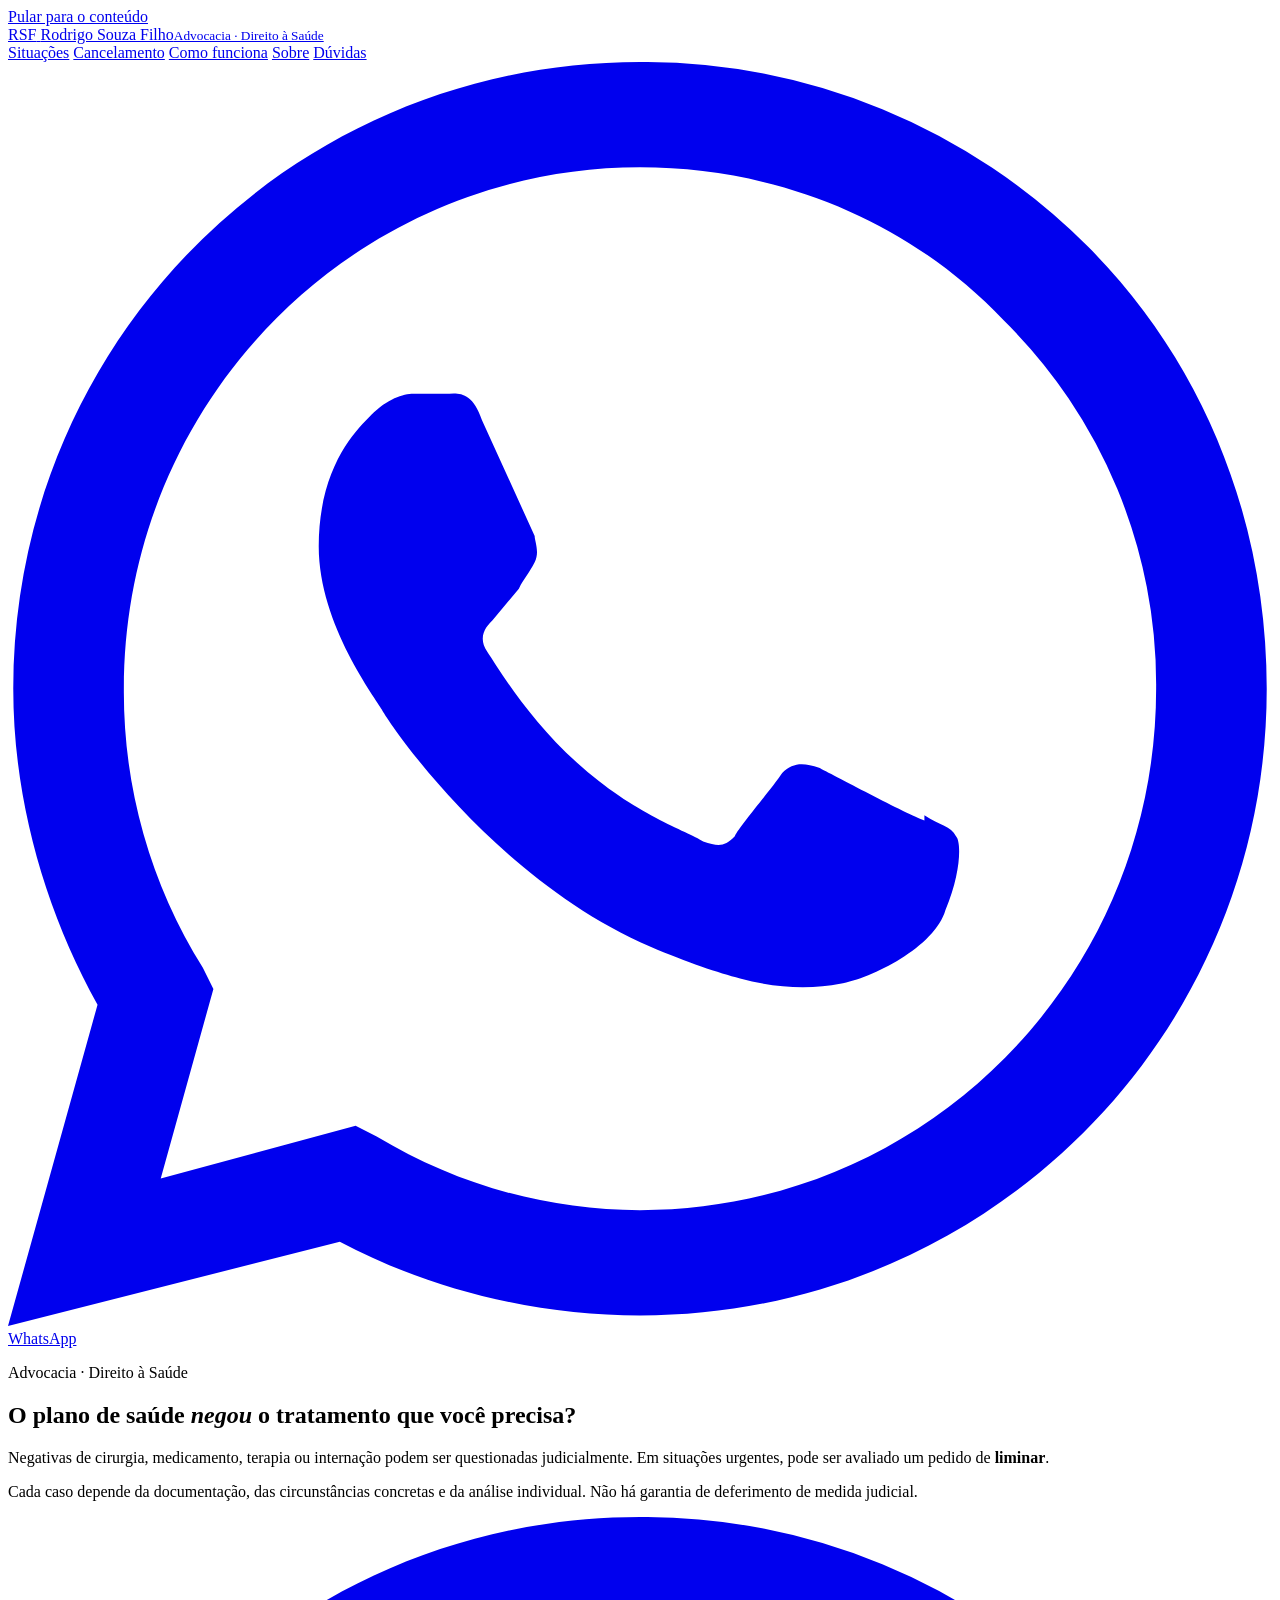
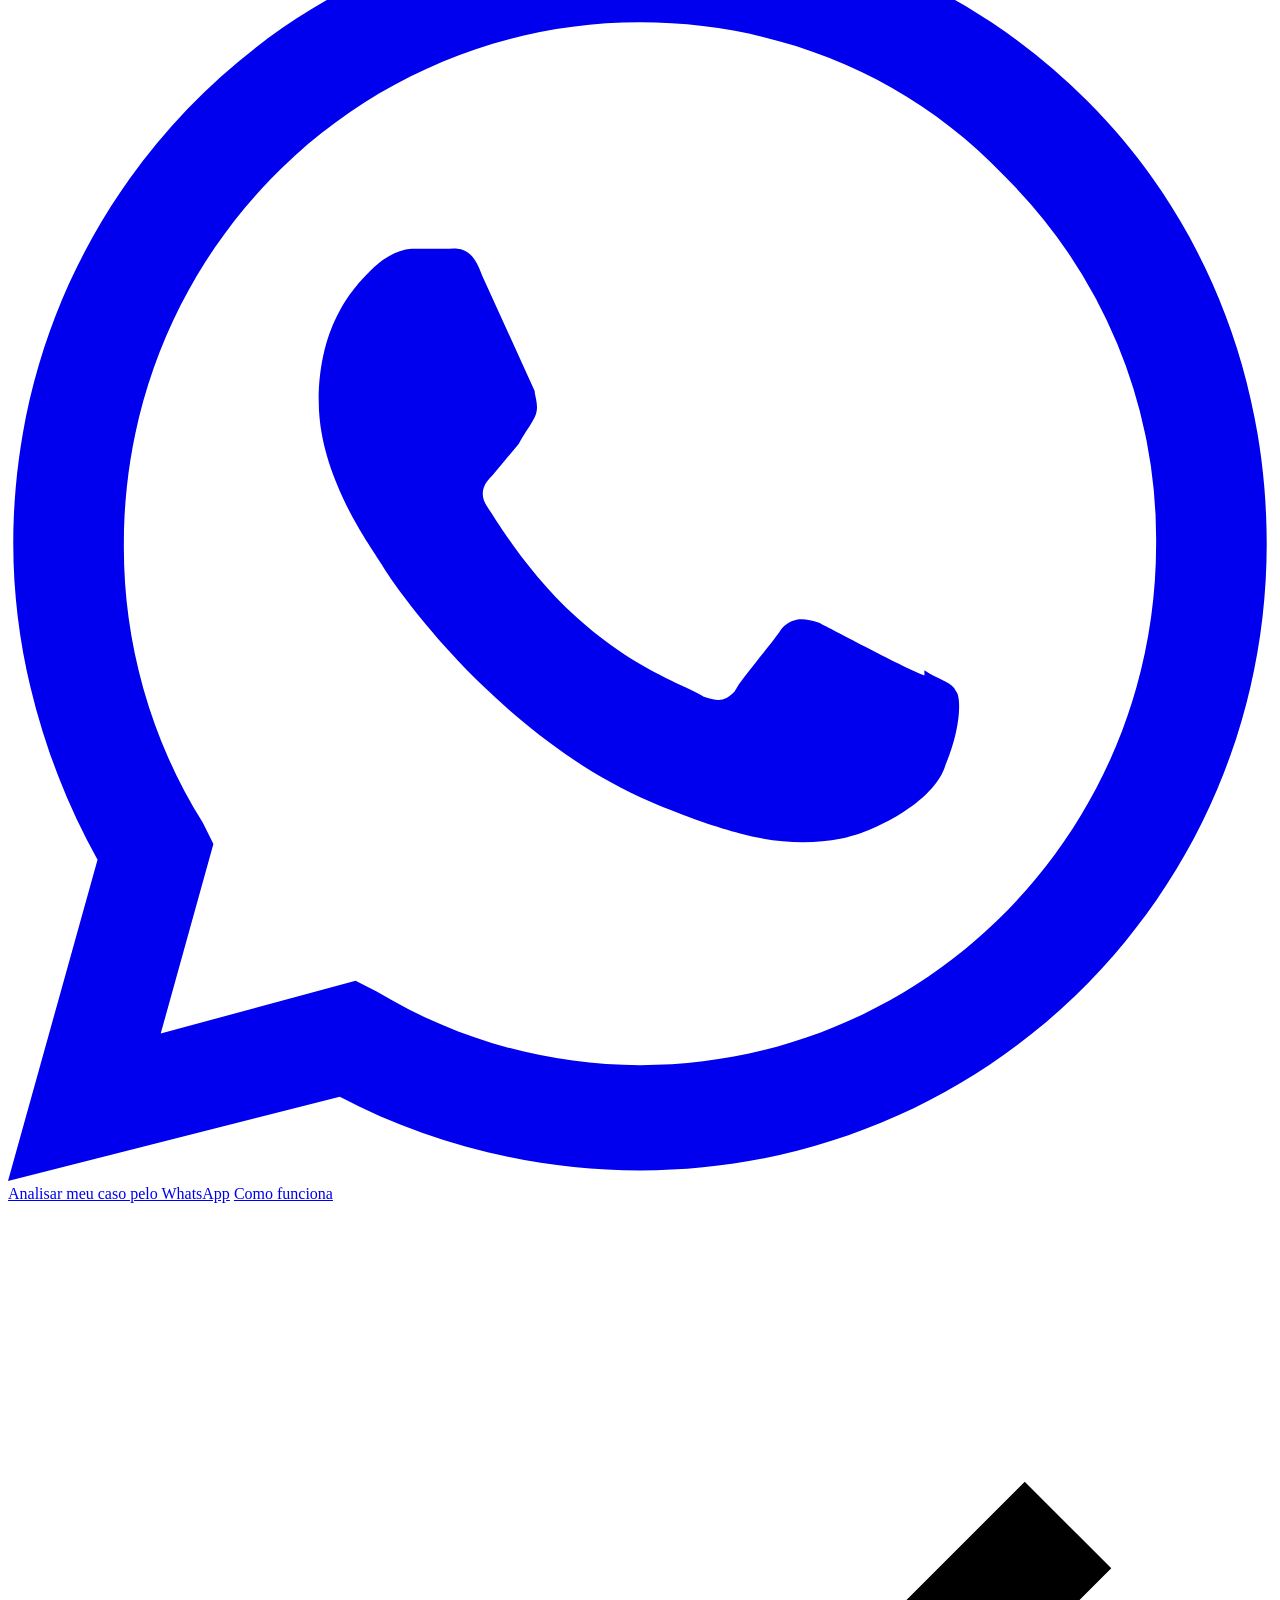
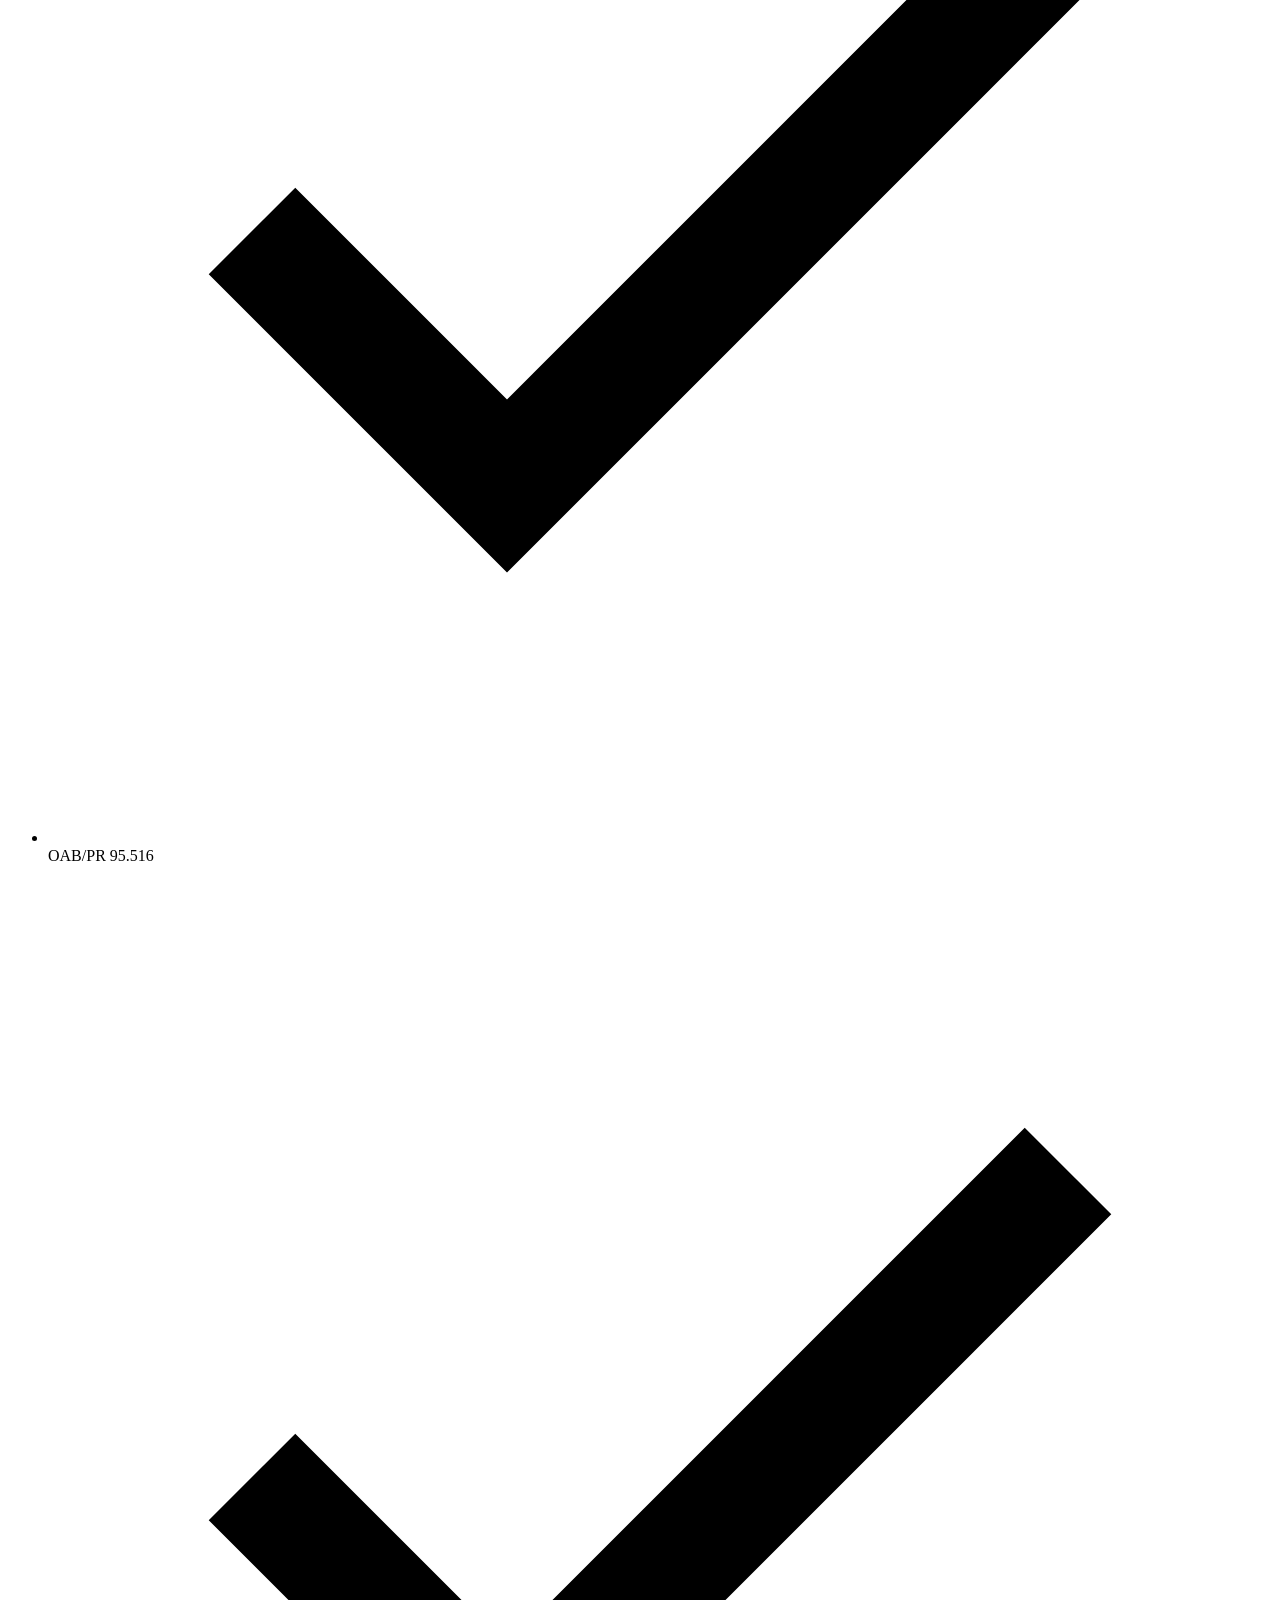
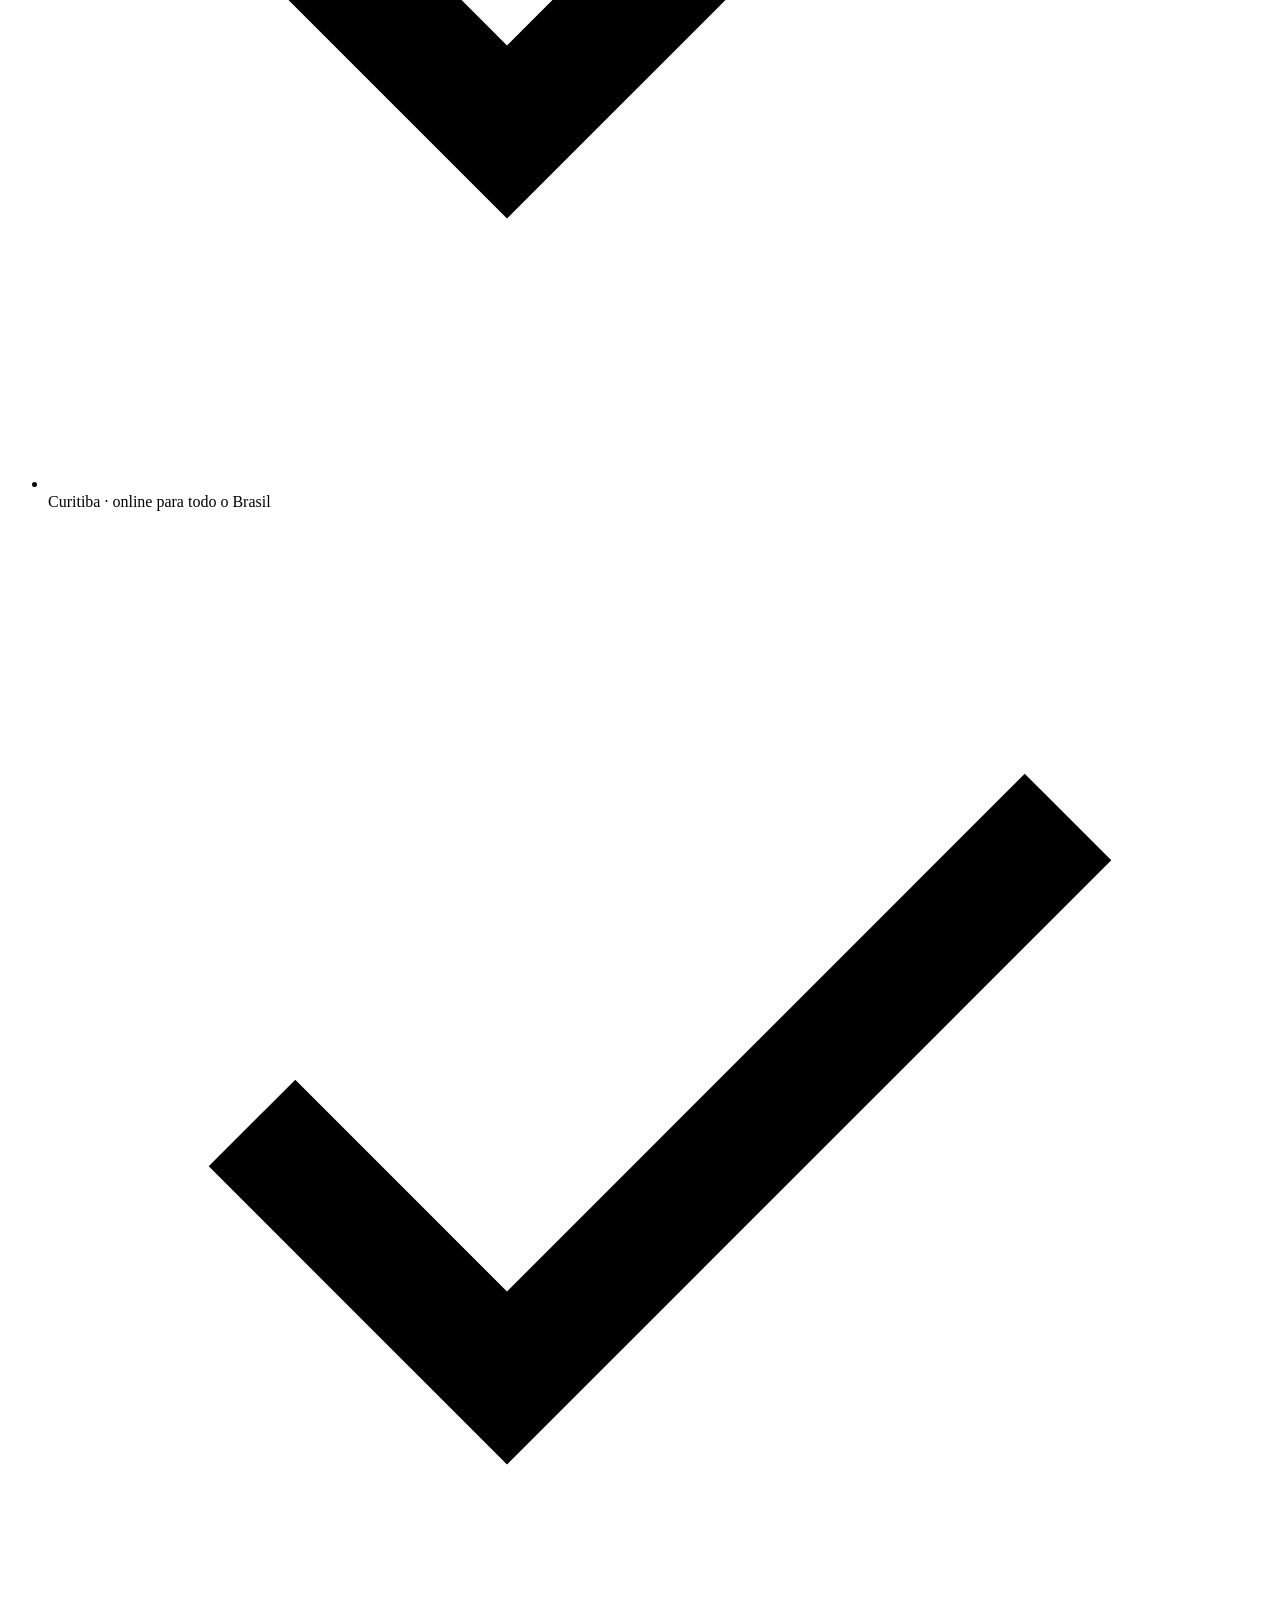
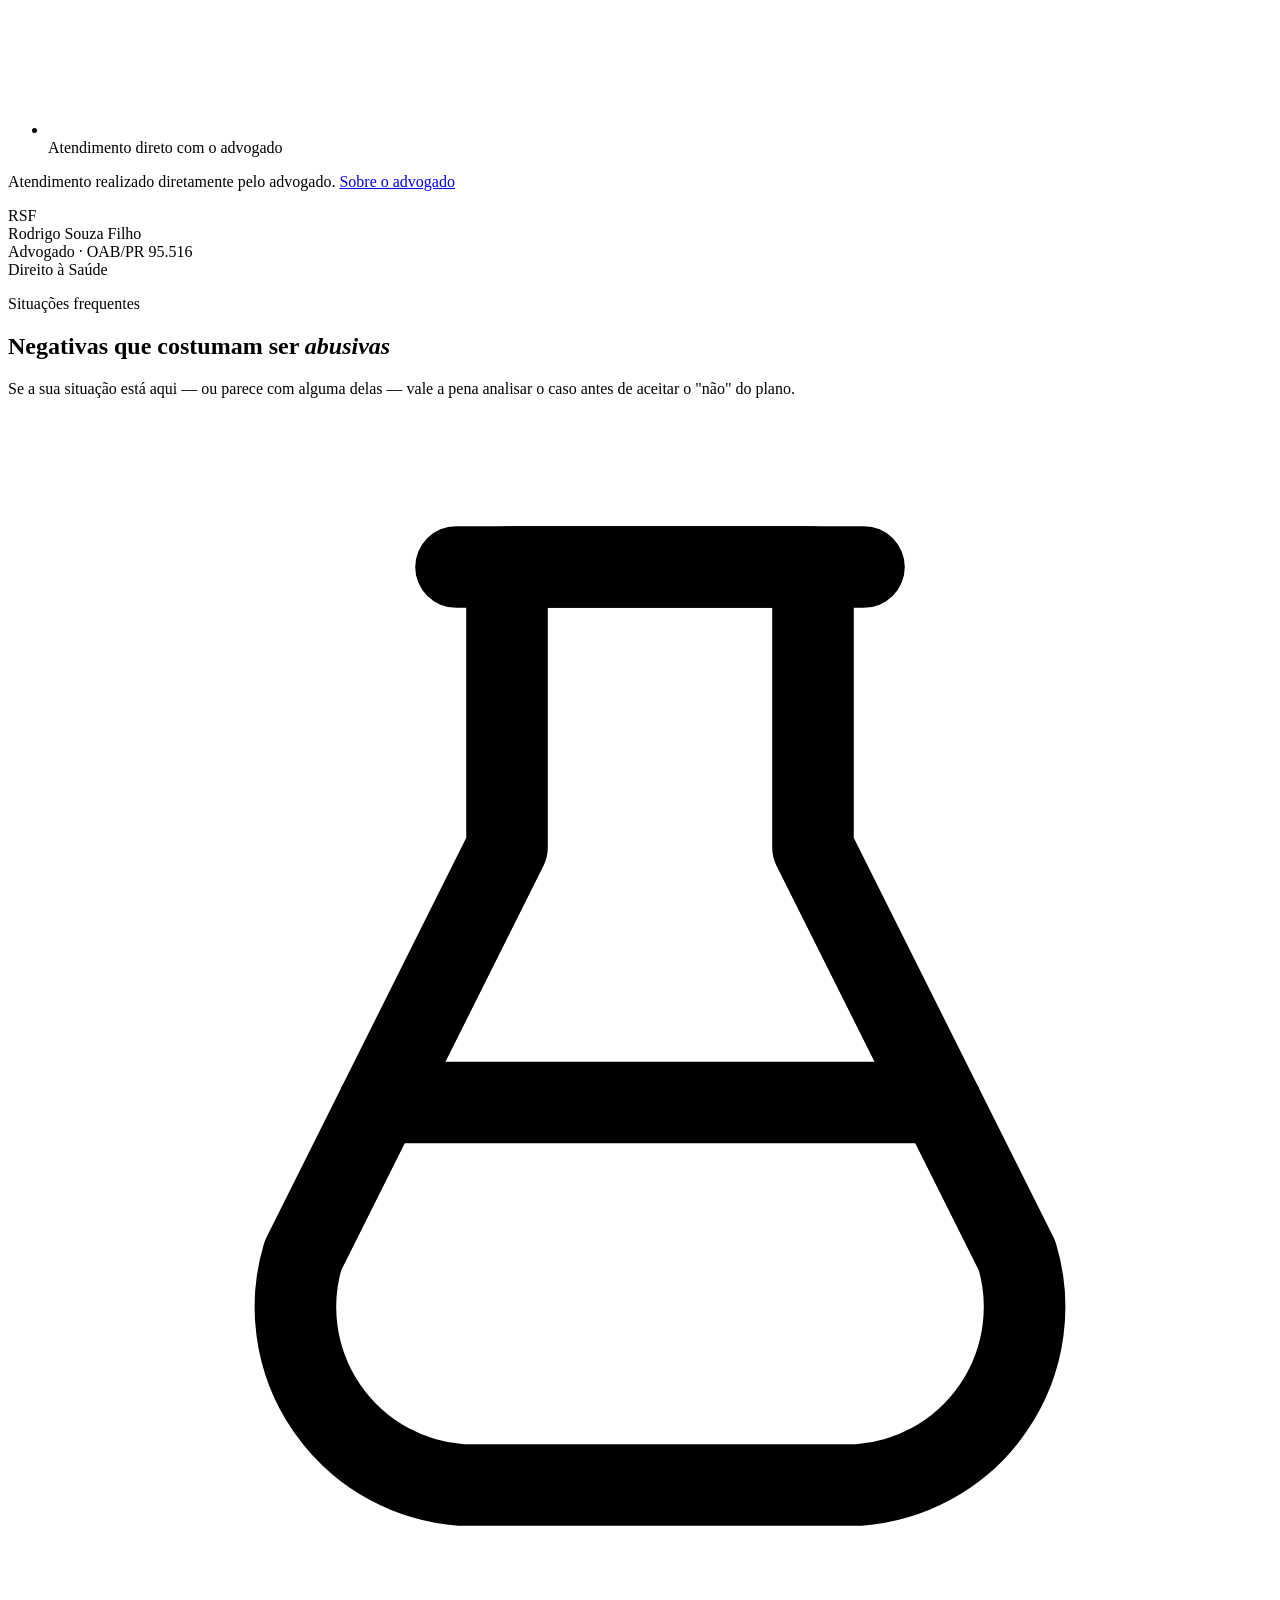
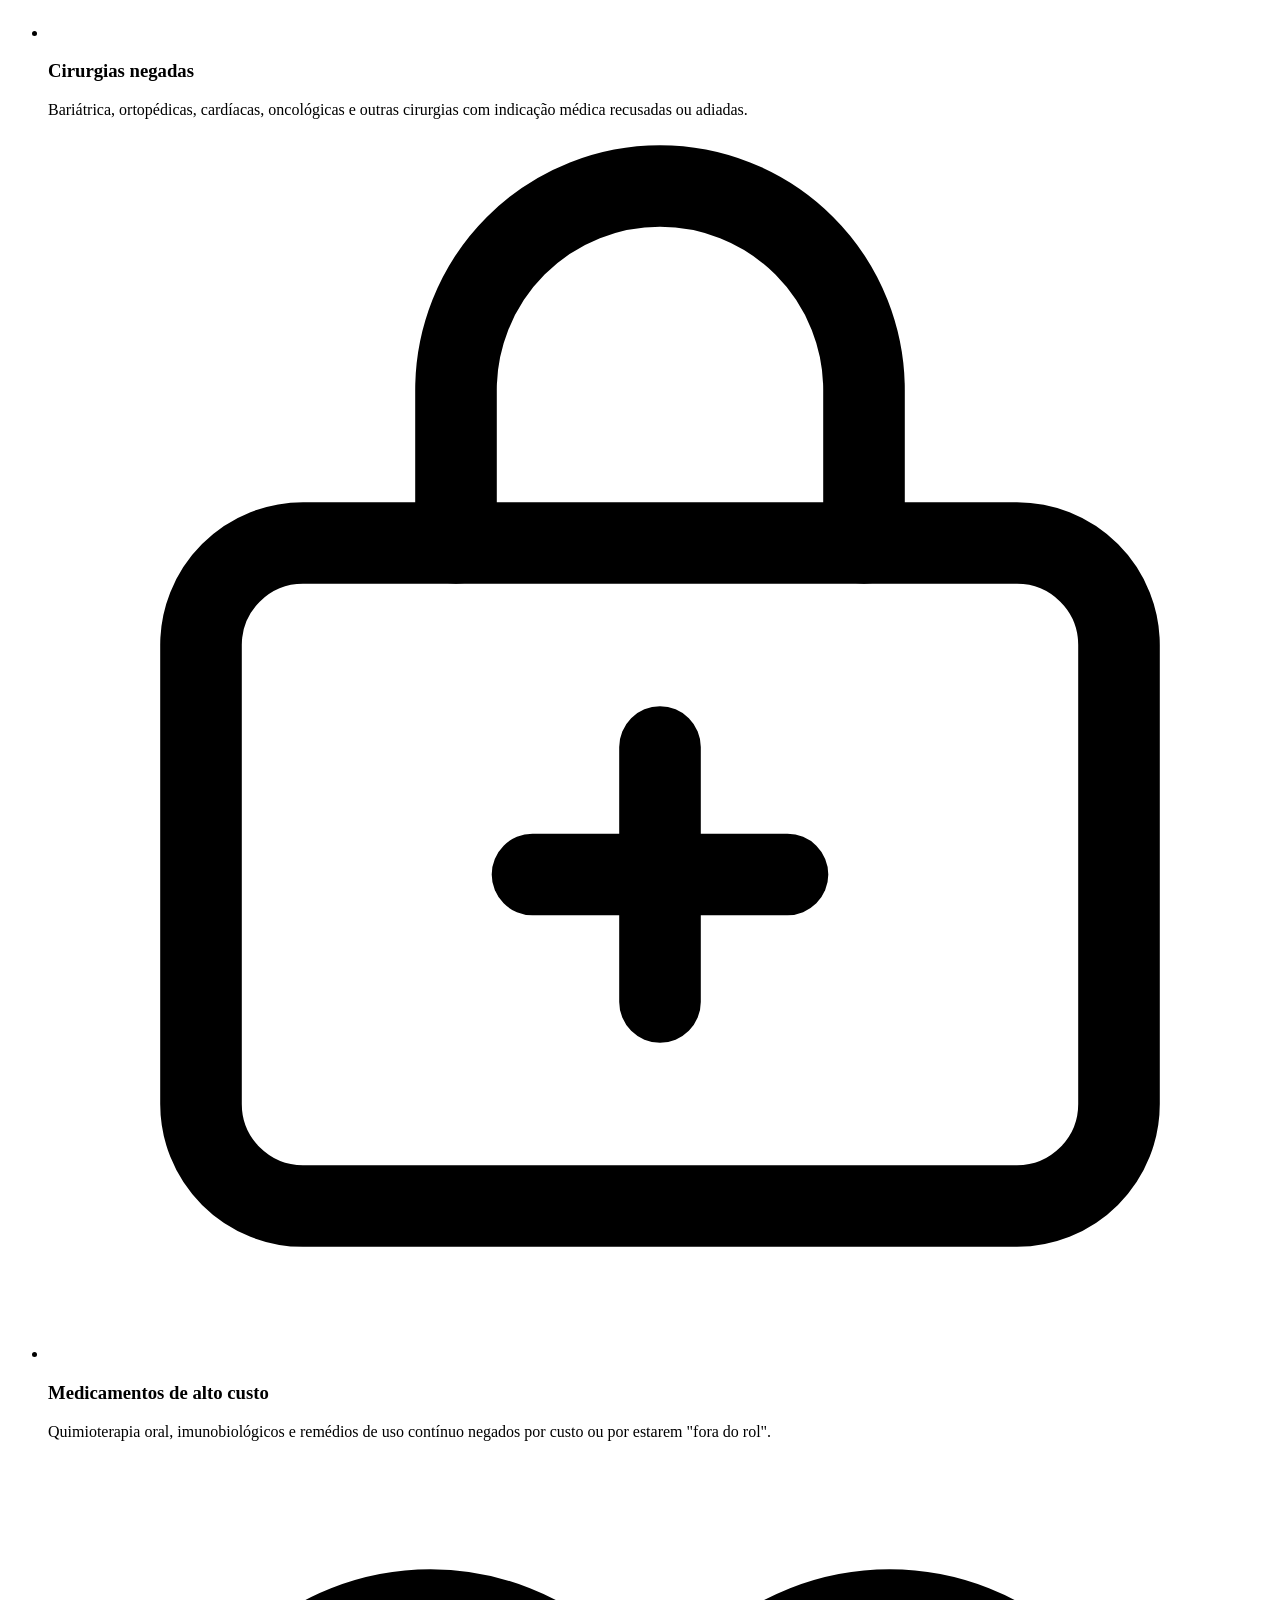
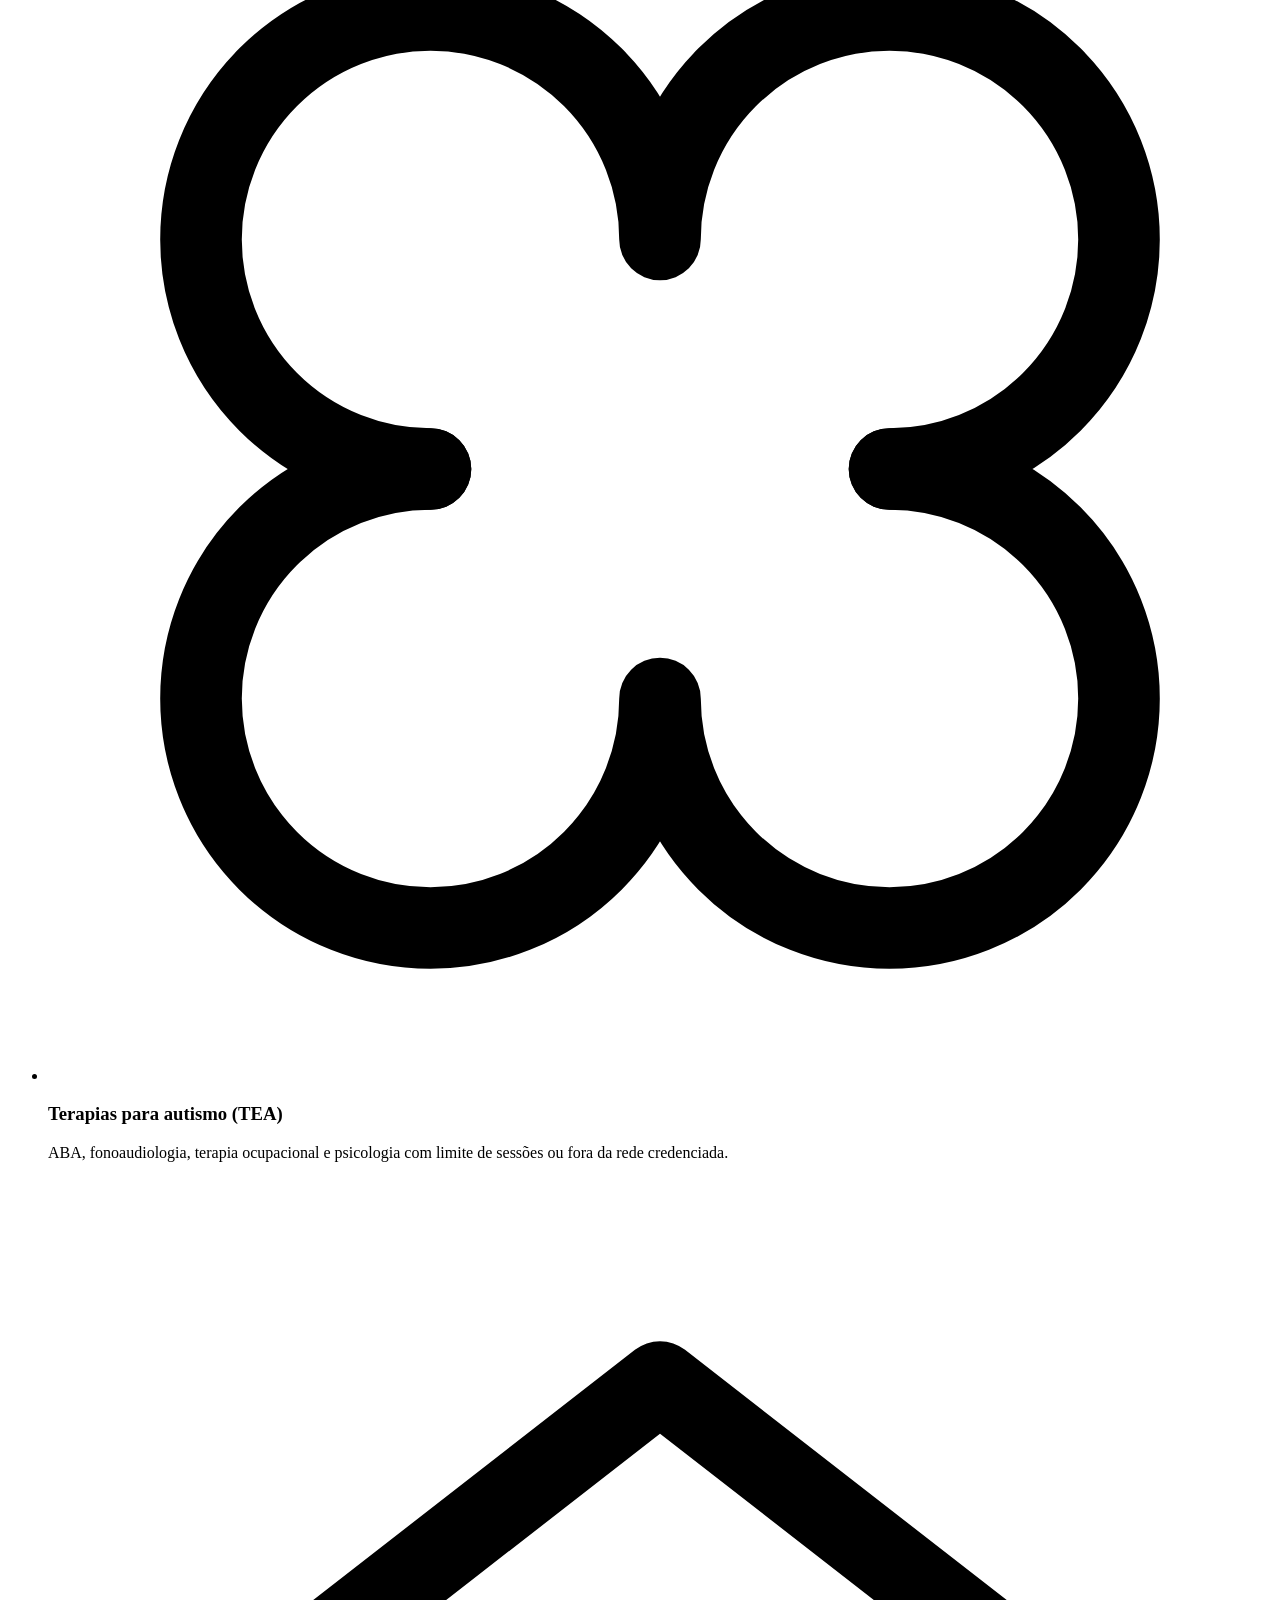
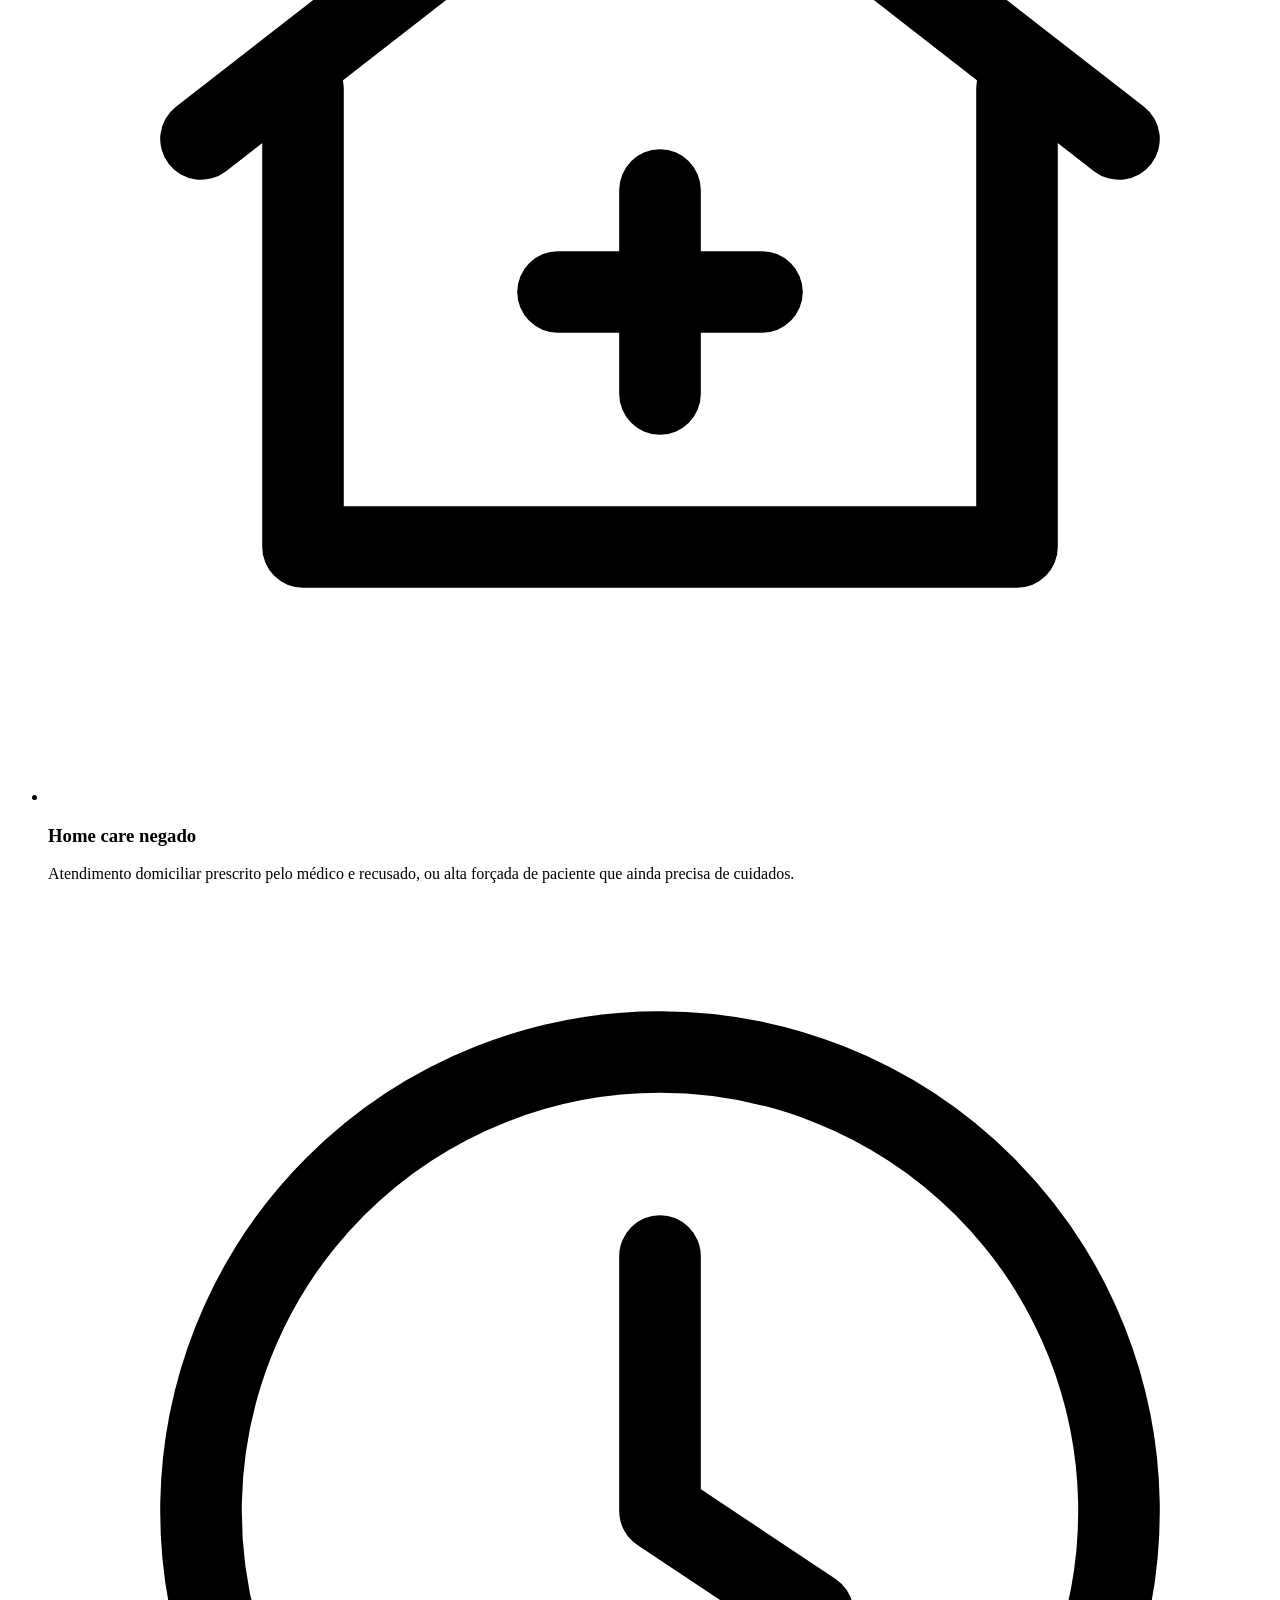
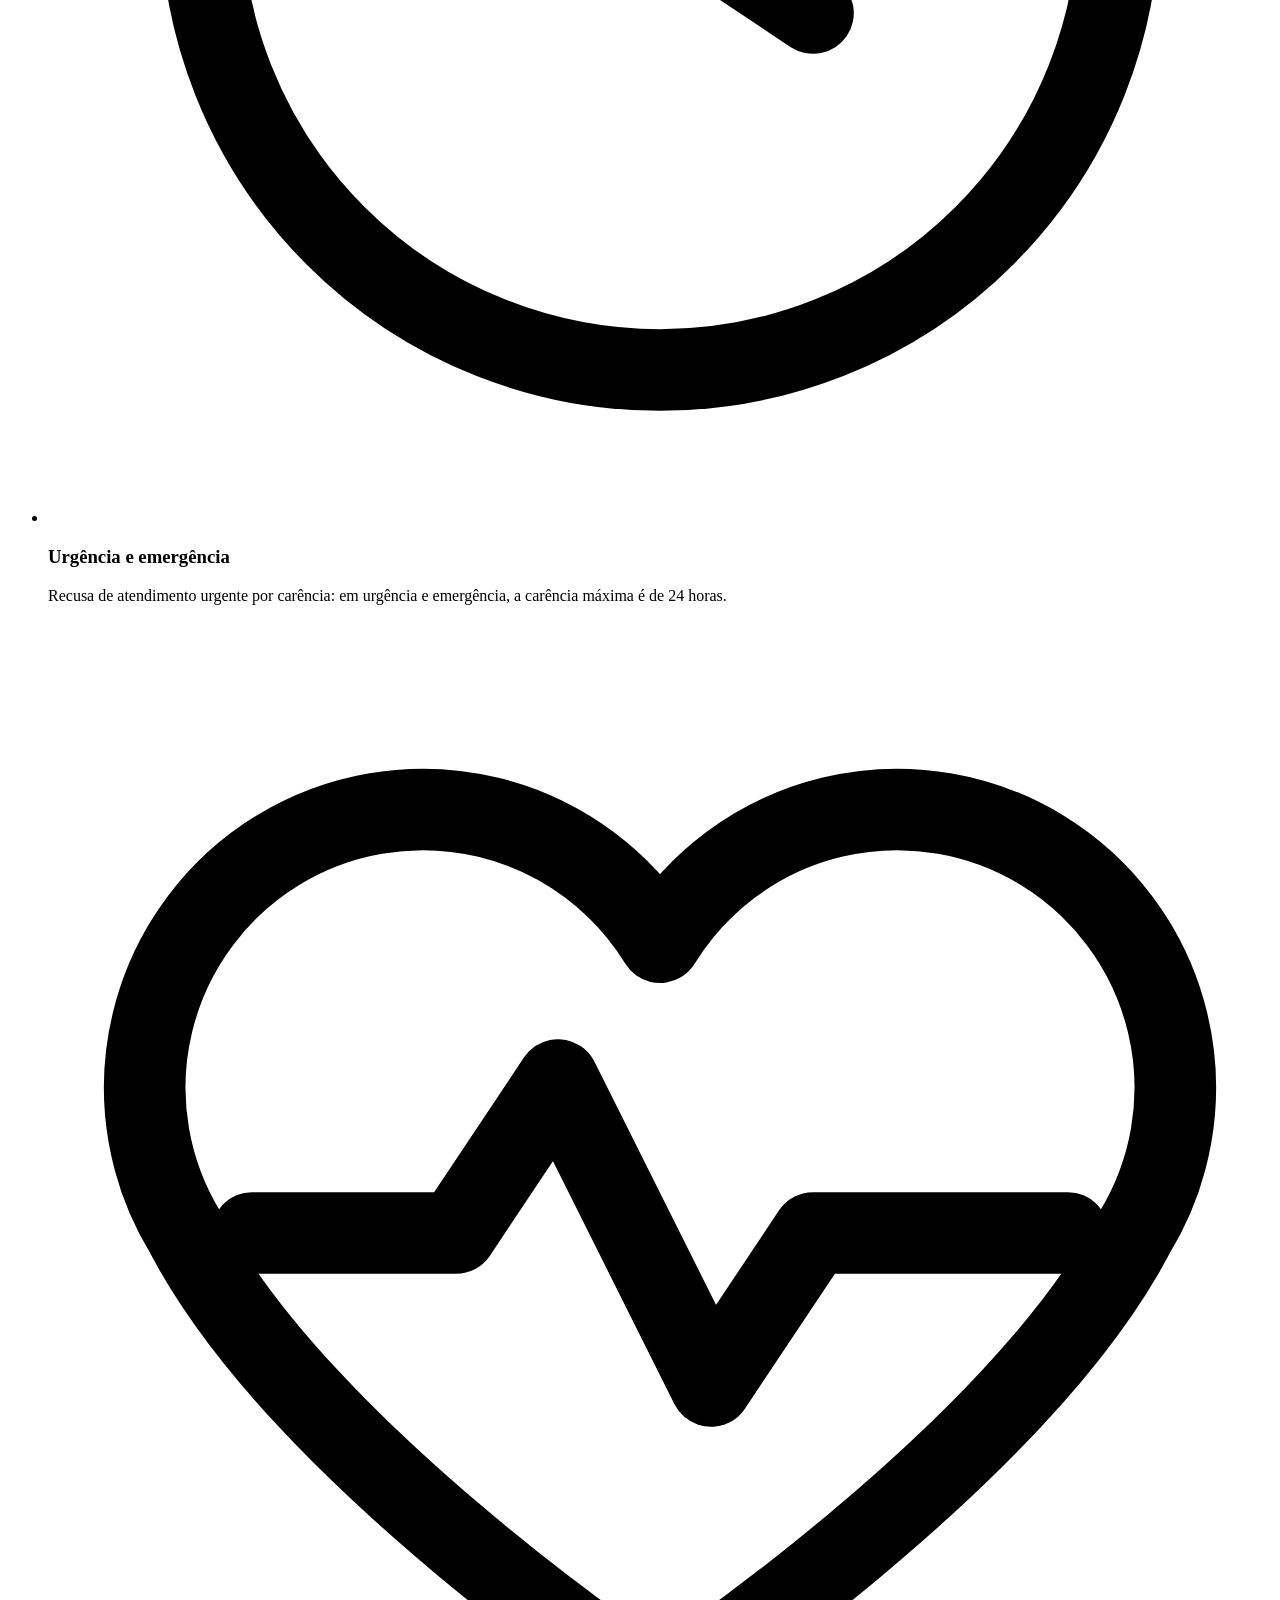
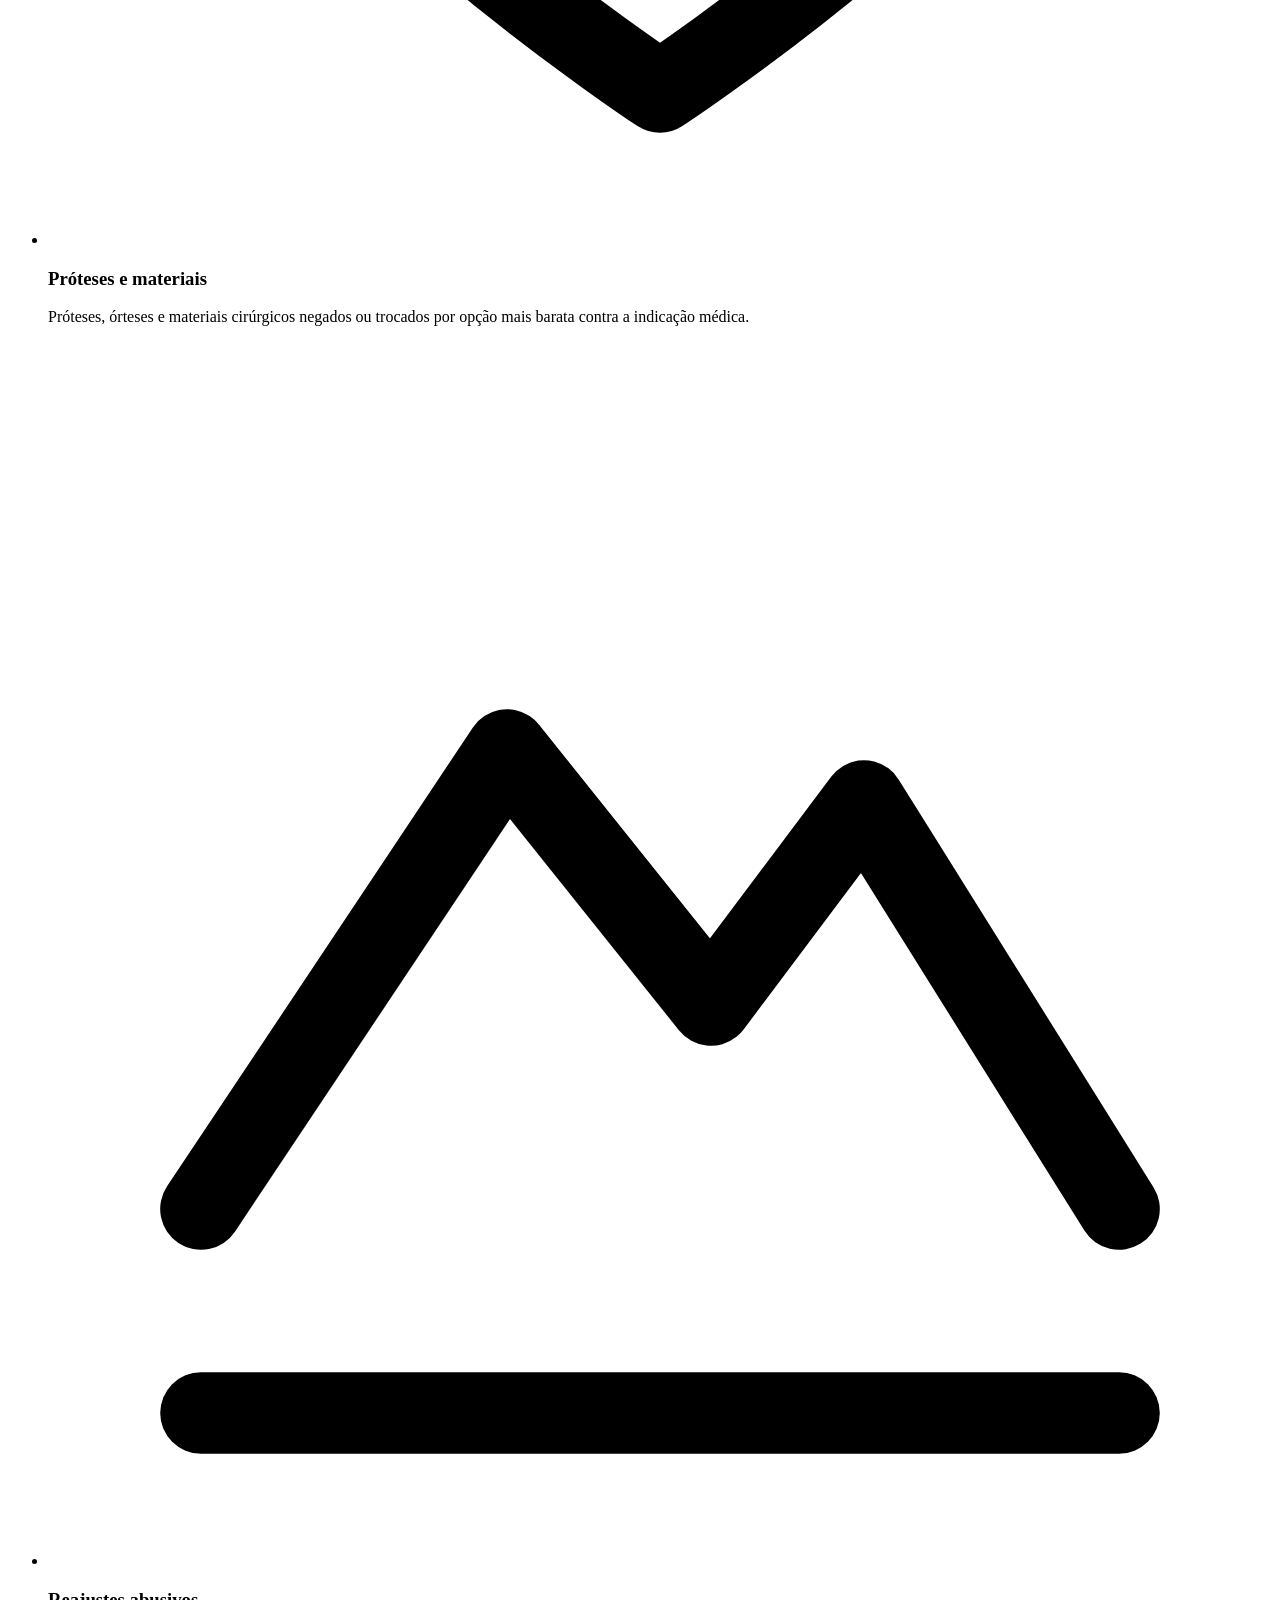
==== modelos/index.html @ 150f775a "Seção Sobre na terceira posição, link no hero e menu A seção com a fotografia e a OAB passa a vir lo" ====
<!DOCTYPE html>
<html lang="pt-BR">
<head>
<!-- ============================================================
  Direito à Saúde — Rodrigo Souza Filho (OAB/PR 95.516)
  Dados de contato: TODOS ficam em config.js. As páginas são geradas
  a partir de modelos/ pelo build (npm run build), que o Vercel roda
  sozinho a cada publicação no GitHub. Para trocar telefone, e-mail,
  domínio ou o link do outro site: edite APENAS config.js e envie ao
  GitHub — sem terminal, sem comando manual. Não edite os HTML da
  raiz: qualquer build os sobrescreve a partir de modelos/.
============================================================ -->
<meta charset="UTF-8">
<meta name="viewport" content="width=device-width, initial-scale=1.0">
<title>Advogado para Ação contra Plano de Saúde em Curitiba | Dr. Rodrigo Souza Filho</title>
<meta name="description" content="Plano de saúde negou cirurgia, medicamento, terapia ou internação? Negativas de cobertura podem ser questionadas judicialmente — em situações urgentes, pode ser avaliado um pedido de liminar. Atendimento em Curitiba e online para todo o Brasil.">
<meta name="theme-color" content="#16352C">
<meta name="author" content="Rodrigo Souza Filho">
<!--SE:dominio-->
<link rel="canonical" href="__URL__/">
<meta property="og:url" content="__URL__/">
<meta property="og:image" content="__URL__/assets/og-direito-saude.png">
<meta property="og:image:width" content="1200">
<meta property="og:image:height" content="630">
<meta property="og:image:alt" content="Direito à Saúde — Negativas e cancelamentos de planos. Rodrigo Souza Filho, Advocacia.">
<meta name="twitter:card" content="summary_large_image">
<!--/SE:dominio-->
<!--SENAO:dominio--><meta name="twitter:card" content="summary"><!--/SENAO:dominio-->
<meta property="og:type" content="website">
<meta property="og:locale" content="pt_BR">
<meta property="og:site_name" content="Rodrigo Souza Filho — Advocacia">
<meta property="og:title" content="O plano de saúde negou o tratamento que você precisa? | Dr. Rodrigo Souza Filho — Advocacia">
<meta property="og:description" content="Negativas de cirurgia, medicamento, terapia ou internação podem ser questionadas judicialmente. Em situações urgentes, pode ser avaliado um pedido de liminar. Análise individual do caso.">
<link rel="icon" href="assets/favicon.svg" type="image/svg+xml">
<link rel="preload" href="assets/fontes/albert-sans.woff2" as="font" type="font/woff2" crossorigin>
<link rel="preload" href="assets/fontes/newsreader-roman.woff2" as="font" type="font/woff2" crossorigin>
<link rel="stylesheet" href="assets/estilo.css">
<script>/* modo-JS com failsafe: se assets/app.js não confirmar que rodou
(bloqueio, erro de rede), a classe sai e todo o conteúdo fica visível.
Animações são só aprimoramento progressivo. */
(function(d){d.classList.add("js");setTimeout(function(){if(!window.__rsfOk)d.classList.remove("js")},1600)})(document.documentElement)</script>
<script type="application/ld+json">
{
  "@context": "https://schema.org",
  "@type": "LegalService",
  "name": "Dr. Rodrigo Souza Filho — Advocacia em Direito à Saúde",
  "description": "Ações judiciais contra planos de saúde: negativas de cobertura, medicamentos de alto custo, terapias, home care, urgência e emergência, cancelamento de planos de saúde empresariais e continuidade de tratamento.",
  "areaServed": [
    "Curitiba",
    "Paraná",
    "Brasil"
  ],
  "address": {
    "@type": "PostalAddress",
    "addressLocality": "Curitiba",
    "addressRegion": "PR",
    "addressCountry": "BR"
  },
  "knowsAbout": [
    "Direito à Saúde",
    "Planos de Saúde",
    "Negativa de Cobertura",
    "Cancelamento de Plano de Saúde Empresarial",
    "Continuidade de Tratamento",
    "Planos Empresariais com Poucos Beneficiários",
    "Liminar",
    "Direito do Consumidor"
  ],
  "provider": {
    "@type": "Attorney",
    "name": "Rodrigo Souza Filho",
    "areaServed": [
      "Curitiba",
      "Paraná",
      "Brasil"
    ]
  }
}
</script>
<script type="application/ld+json">
{
  "@context": "https://schema.org",
  "@type": "FAQPage",
  "mainEntity": [
    {
      "@type": "Question",
      "name": "O contrato diz que não cobre. Ainda assim posso ter direito?",
      "acceptedAnswer": {
        "@type": "Answer",
        "text": "Em muitos casos, sim. Contratos de plano de saúde seguem o Código de Defesa do Consumidor e a Lei dos Planos de Saúde, e cláusulas que restringem tratamentos com indicação médica têm sido consideradas abusivas pela Justiça em diversas situações. O contrato dizer \"não\" não encerra a análise: é justamente o ponto de partida."
      }
    },
    {
      "@type": "Question",
      "name": "Quanto tempo demora uma liminar?",
      "acceptedAnswer": {
        "@type": "Answer",
        "text": "Depende do caso e do juízo. Pedidos de liminar são analisados em regime de urgência, na frente dos demais processos. Não é possível prometer prazo nem resultado: cada situação é avaliada individualmente pelo juiz, a partir da documentação apresentada."
      }
    },
    {
      "@type": "Question",
      "name": "O plano pode me punir ou cancelar o contrato porque entrei na Justiça?",
      "acceptedAnswer": {
        "@type": "Answer",
        "text": "Não deveria. O acesso à Justiça é um direito constitucional, e cancelamento ou restrição motivados pelo processo podem configurar prática abusiva, passível de questionamento judicial."
      }
    },
    {
      "@type": "Question",
      "name": "Meu plano empresarial familiar pode ser cancelado sem explicação?",
      "acceptedAnswer": {
        "@type": "Answer",
        "text": "Nos contratos empresariais com menos de 30 beneficiários, a operadora deve apresentar uma motivação idônea para a rescisão. A validade do cancelamento depende do contrato, da justificativa, das notificações e das circunstâncias concretas. Por isso, um aviso genérico ou recebido durante tratamento médico merece análise."
      }
    },
    {
      "@type": "Question",
      "name": "O plano pode ser cancelado durante um tratamento de câncer?",
      "acceptedAnswer": {
        "@type": "Answer",
        "text": "Mesmo quando a rescisão de um plano coletivo é formalmente válida, o STJ reconhece a obrigação de preservar a assistência ao beneficiário internado ou em tratamento de doença grave até a efetiva alta, desde que as mensalidades continuem sendo integralmente pagas. A aplicação dessa proteção depende da situação médica e contratual."
      }
    },
    {
      "@type": "Question",
      "name": "Medicamento \"fora do rol da ANS\" pode ser conseguido?",
      "acceptedAnswer": {
        "@type": "Answer",
        "text": "Em muitos casos, sim. A legislação atual permite a cobertura de tratamentos fora do rol quando há comprovação de eficácia e indicação médica fundamentada, entre outros critérios. É uma das análises mais técnicas — e mais comuns — nessa área."
      }
    },
    {
      "@type": "Question",
      "name": "Preciso ir até o escritório?",
      "acceptedAnswer": {
        "@type": "Answer",
        "text": "Não necessariamente. Todo o atendimento pode ser feito online — do envio de documentos à assinatura da procuração — para clientes de Curitiba, do Paraná e de qualquer lugar do Brasil. Quem preferir atendimento presencial em Curitiba é bem-vindo, com hora marcada."
      }
    },
    {
      "@type": "Question",
      "name": "Como funcionam os honorários?",
      "acceptedAnswer": {
        "@type": "Answer",
        "text": "As condições são explicadas com transparência na conversa inicial, antes de qualquer compromisso, e formalizadas em contrato escrito. Você decide com calma, sabendo exatamente como funciona."
      }
    }
  ]
}
</script>
</head>
<body>
<a class="pular" href="#inicio">Pular para o conteúdo</a>
<header class="topo" id="topo">
  <div class="container topo-inner">
    <a class="marca" href="/" aria-label="Início — Dr. Rodrigo Souza Filho, advocacia">
      <span class="marca-mono" aria-hidden="true">RSF</span>
      <span class="marca-nome">Rodrigo Souza Filho<small>Advocacia · Direito à Saúde</small></span>
    </a>
    <nav class="nav" aria-label="Navegação principal">
      <a href="#situacoes">Situações</a>
      <a href="#cancelamento-plano-empresarial">Cancelamento</a>
      <a href="#como-funciona">Como funciona</a>
      <a href="#sobre">Sobre</a>
      <a href="#duvidas">Dúvidas</a>
      <!--SE:whatsapp--><a class="btn btn-primario" href="__WA:Olá, Dr. Rodrigo. Vim pelo site de Direito à Saúde. Meu plano negou uma cobertura e gostaria de saber quais documentos são necessários para analisar o caso.__" data-zap data-msg="Olá, Dr. Rodrigo. Vim pelo site de Direito à Saúde. Meu plano negou uma cobertura e gostaria de saber quais documentos são necessários para analisar o caso." data-local="cabecalho" target="_blank" rel="noopener"><svg viewBox="0 0 24 24" fill="currentColor" aria-hidden="true"><path d="M20.5 3.5A11.9 11.9 0 0 0 12 0C5.4 0 .1 5.3.1 11.9c0 2.1.6 4.2 1.6 6L0 24l6.3-1.6c1.7.9 3.7 1.4 5.7 1.4 6.6 0 11.9-5.3 11.9-11.9 0-3.2-1.2-6.2-3.4-8.4ZM12 21.8c-1.8 0-3.5-.5-5-1.4l-.4-.2-3.7 1 1-3.6-.2-.4a9.86 9.86 0 0 1-1.5-5.3C2.2 6.4 6.6 2 12 2c2.6 0 5.1 1 6.9 2.9a9.7 9.7 0 0 1 2.9 7c0 5.5-4.4 9.9-9.8 9.9Zm5.4-7.4c-.3-.1-1.8-.9-2-1-.3-.1-.5-.1-.7.1-.2.3-.8 1-.9 1.2-.2.2-.3.2-.6.1-.3-.2-1.3-.5-2.4-1.5-.9-.8-1.5-1.8-1.7-2.1-.2-.3 0-.5.1-.6l.5-.6c.1-.2.2-.3.3-.5.1-.2 0-.4 0-.5l-1-2.2c-.2-.6-.5-.5-.7-.5h-.6c-.2 0-.5.1-.8.4-.3.3-1 1-1 2.5s1.1 2.9 1.2 3.1c.1.2 2.1 3.2 5.1 4.5.7.3 1.3.5 1.7.6.7.2 1.4.2 1.9.1.6-.1 1.8-.7 2-1.4.3-.7.3-1.3.2-1.4-.1-.2-.3-.2-.6-.4Z"/></svg>WhatsApp</a><!--/SE:whatsapp-->
    </nav>
  </div>
</header>

<main id="inicio">

<!-- ================= HERO ================= -->
<section class="hero">
  <div class="container hero-grid">
    <div>
      <p class="eyebrow eyebrow--right reveal">Advocacia · Direito à Saúde</p>
      <h1 class="reveal">O plano de saúde <em>negou</em> o tratamento que você precisa?</h1>
      <p class="lead reveal">Negativas de cirurgia, medicamento, terapia ou internação podem ser questionadas judicialmente. Em situações urgentes, pode ser avaliado um pedido de <strong>liminar</strong>.</p>
      <p class="muted reveal u-mt-2 u-mb-22 u-fs-0-9rem u-maxw-46em">Cada caso depende da documentação, das circunstâncias concretas e da análise individual. Não há garantia de deferimento de medida judicial.</p>
      <div class="hero-ctas reveal">
        <!--SE:whatsapp--><a class="btn btn-primario" href="__WA:Olá, Dr. Rodrigo. Vim pelo site de Direito à Saúde. Meu plano negou uma cobertura e gostaria de saber quais documentos são necessários para analisar o caso.__" data-zap data-msg="Olá, Dr. Rodrigo. Vim pelo site de Direito à Saúde. Meu plano negou uma cobertura e gostaria de saber quais documentos são necessários para analisar o caso." data-local="hero" target="_blank" rel="noopener"><svg viewBox="0 0 24 24" fill="currentColor" aria-hidden="true"><path d="M20.5 3.5A11.9 11.9 0 0 0 12 0C5.4 0 .1 5.3.1 11.9c0 2.1.6 4.2 1.6 6L0 24l6.3-1.6c1.7.9 3.7 1.4 5.7 1.4 6.6 0 11.9-5.3 11.9-11.9 0-3.2-1.2-6.2-3.4-8.4ZM12 21.8c-1.8 0-3.5-.5-5-1.4l-.4-.2-3.7 1 1-3.6-.2-.4a9.86 9.86 0 0 1-1.5-5.3C2.2 6.4 6.6 2 12 2c2.6 0 5.1 1 6.9 2.9a9.7 9.7 0 0 1 2.9 7c0 5.5-4.4 9.9-9.8 9.9Zm5.4-7.4c-.3-.1-1.8-.9-2-1-.3-.1-.5-.1-.7.1-.2.3-.8 1-.9 1.2-.2.2-.3.2-.6.1-.3-.2-1.3-.5-2.4-1.5-.9-.8-1.5-1.8-1.7-2.1-.2-.3 0-.5.1-.6l.5-.6c.1-.2.2-.3.3-.5.1-.2 0-.4 0-.5l-1-2.2c-.2-.6-.5-.5-.7-.5h-.6c-.2 0-.5.1-.8.4-.3.3-1 1-1 2.5s1.1 2.9 1.2 3.1c.1.2 2.1 3.2 5.1 4.5.7.3 1.3.5 1.7.6.7.2 1.4.2 1.9.1.6-.1 1.8-.7 2-1.4.3-.7.3-1.3.2-1.4-.1-.2-.3-.2-.6-.4Z"/></svg>Analisar meu caso pelo WhatsApp</a><!--/SE:whatsapp-->
        <a class="btn btn-contorno" href="#como-funciona">Como funciona</a>
      </div>
      <!--SENAO:whatsapp--><!-- WhatsApp vazio em config.js: o botão simplesmente não é publicado. Nenhuma mensagem de configuração pendente é exibida ao visitante; o aviso técnico sai no console do build e do navegador. --><!--/SENAO:whatsapp-->
      <ul class="chips reveal">
        <li><svg viewBox="0 0 24 24" fill="none" stroke="currentColor" stroke-width="2.4" aria-hidden="true"><path d="M20 6 9 17l-5-5"/></svg>OAB/PR 95.516</li>
        <li><svg viewBox="0 0 24 24" fill="none" stroke="currentColor" stroke-width="2.4" aria-hidden="true"><path d="M20 6 9 17l-5-5"/></svg>Curitiba · online para todo o Brasil</li>
        <li><svg viewBox="0 0 24 24" fill="none" stroke="currentColor" stroke-width="2.4" aria-hidden="true"><path d="M20 6 9 17l-5-5"/></svg>Atendimento direto com o advogado</li>
      </ul>
      <p class="muted reveal u-mt-20 u-fs-0-9rem">Atendimento realizado diretamente pelo advogado. <a class="link-sobre" href="#sobre">Sobre o advogado</a></p>
    </div>
    <div class="reveal">
      <div class="placa" role="img" aria-label="Placa de latão: Rodrigo Souza Filho, advogado, OAB/PR 95.516, Direito à Saúde">
        <div class="placa-mono">RSF</div>
        <div class="placa-nome">Rodrigo Souza Filho</div>
        <div class="placa-fio"></div>
        <div class="placa-tit">Advogado · OAB/PR 95.516</div>
        <div class="placa-area">Direito à Saúde</div>
      </div>
    </div>
  </div>
</section>

<!-- ================= SITUAÇÕES ================= -->
<section class="secao" id="situacoes">
  <div class="container">
    <div class="secao-cab reveal">
      <p class="eyebrow">Situações frequentes</p>
      <h2>Negativas que costumam ser <em>abusivas</em></h2>
      <p class="muted">Se a sua situação está aqui — ou parece com alguma delas — vale a pena analisar o caso antes de aceitar o "não" do plano.</p>
    </div>
    <ul class="cards">
      <li class="card reveal">
        <span class="card-icone"><svg viewBox="0 0 24 24" fill="none" stroke="currentColor" stroke-width="1.6" stroke-linecap="round" stroke-linejoin="round" aria-hidden="true"><path d="M9 3h6v5.5l4 8A3.5 3.5 0 0 1 15.9 21H8.1A3.5 3.5 0 0 1 5 16.5l4-8V3Z"/><path d="M8 3h8M6.5 13.5h11"/></svg></span>
        <h3>Cirurgias negadas</h3>
        <p>Bariátrica, ortopédicas, cardíacas, oncológicas e outras cirurgias com indicação médica recusadas ou adiadas.</p>
      </li>
      <li class="card reveal">
        <span class="card-icone"><svg viewBox="0 0 24 24" fill="none" stroke="currentColor" stroke-width="1.6" stroke-linecap="round" stroke-linejoin="round" aria-hidden="true"><rect x="3" y="8" width="18" height="13" rx="2"/><path d="M8 8V5a4 4 0 0 1 8 0v3M12 12v5M9.5 14.5h5"/></svg></span>
        <h3>Medicamentos de alto custo</h3>
        <p>Quimioterapia oral, imunobiológicos e remédios de uso contínuo negados por custo ou por estarem "fora do rol".</p>
      </li>
      <li class="card reveal">
        <span class="card-icone"><svg viewBox="0 0 24 24" fill="none" stroke="currentColor" stroke-width="1.6" stroke-linecap="round" stroke-linejoin="round" aria-hidden="true"><path d="M7.5 12a4.5 4.5 0 1 1 4.5-4.5M16.5 12a4.5 4.5 0 1 0-4.5-4.5"/><path d="M7.5 12A4.5 4.5 0 1 0 12 16.5 4.5 4.5 0 1 0 16.5 12"/></svg></span>
        <h3>Terapias para autismo (TEA)</h3>
        <p>ABA, fonoaudiologia, terapia ocupacional e psicologia com limite de sessões ou fora da rede credenciada.</p>
      </li>
      <li class="card reveal">
        <span class="card-icone"><svg viewBox="0 0 24 24" fill="none" stroke="currentColor" stroke-width="1.6" stroke-linecap="round" stroke-linejoin="round" aria-hidden="true"><path d="M3 11 12 4l9 7"/><path d="M5 10v9h14v-9"/><path d="M12 12v4M10 14h4"/></svg></span>
        <h3>Home care negado</h3>
        <p>Atendimento domiciliar prescrito pelo médico e recusado, ou alta forçada de paciente que ainda precisa de cuidados.</p>
      </li>
      <li class="card reveal">
        <span class="card-icone"><svg viewBox="0 0 24 24" fill="none" stroke="currentColor" stroke-width="1.6" stroke-linecap="round" stroke-linejoin="round" aria-hidden="true"><circle cx="12" cy="12" r="9"/><path d="M12 7v5l3 2"/></svg></span>
        <h3>Urgência e emergência</h3>
        <p>Recusa de atendimento urgente por carência: em urgência e emergência, a carência máxima é de 24 horas.</p>
      </li>
      <li class="card reveal">
        <span class="card-icone"><svg viewBox="0 0 24 24" fill="none" stroke="currentColor" stroke-width="1.6" stroke-linecap="round" stroke-linejoin="round" aria-hidden="true"><path d="M12 21s-7-4.6-9.3-9A5.4 5.4 0 0 1 12 6.3 5.4 5.4 0 0 1 21.3 12C19 16.4 12 21 12 21Z"/><path d="M4 12h4l2-3 3 6 2-3h5"/></svg></span>
        <h3>Próteses e materiais</h3>
        <p>Próteses, órteses e materiais cirúrgicos negados ou trocados por opção mais barata contra a indicação médica.</p>
      </li>
      <li class="card reveal">
        <span class="card-icone"><svg viewBox="0 0 24 24" fill="none" stroke="currentColor" stroke-width="1.6" stroke-linecap="round" stroke-linejoin="round" aria-hidden="true"><path d="M3 17 9 8l4 5 3-4 5 8"/><path d="M3 21h18"/></svg></span>
        <h3>Reajustes abusivos</h3>
        <p>Reajustes de planos coletivos, aumentos por faixa etária e percentuais desproporcionais ou aplicados sem transparência.</p>
      </li>
      <li class="card reveal">
        <span class="card-icone"><svg viewBox="0 0 24 24" fill="none" stroke="currentColor" stroke-width="1.6" stroke-linecap="round" stroke-linejoin="round" aria-hidden="true"><path d="M9 14l2 2 4-5"/><rect x="4" y="3" width="16" height="18" rx="2"/><path d="M8 3v3h8V3"/></svg></span>
        <h3>Reembolso negado</h3>
        <p>Reembolsos recusados, pagos parcialmente ou muito abaixo do previsto em contrato.</p>
      </li>
    </ul>
  </div>
</section>

<!-- ================= SOBRE ================= -->
<section class="secao" id="sobre">
  <div class="container sobre-grid">
    <div class="reveal">
      <!-- ==========================================================
        FOTOGRAFIA PROFISSIONAL — mesmo retrato e mesma moldura do site
        institucional. Para TROCAR a foto: gere novas versões nos mesmos
        tamanhos (360/540/720 px de largura, proporção 4:5, em .webp e
        .jpg) com os mesmos nomes em assets/images/ — nada mais muda.
      ========================================================== -->
      <figure class="foto-quadro">
        <picture>
          <source type="image/webp"
                  srcset="assets/images/rodrigo-souza-filho-360.webp 360w,
                          assets/images/rodrigo-souza-filho-540.webp 540w,
                          assets/images/rodrigo-souza-filho-720.webp 720w"
                  sizes="(max-width: 920px) min(calc(100vw - 48px), 360px), 360px">
          <img src="assets/images/rodrigo-souza-filho-720.jpg"
               srcset="assets/images/rodrigo-souza-filho-360.jpg 360w,
                       assets/images/rodrigo-souza-filho-540.jpg 540w,
                       assets/images/rodrigo-souza-filho-720.jpg 720w"
               sizes="(max-width: 920px) min(calc(100vw - 48px), 360px), 360px"
               width="720" height="900" loading="lazy" decoding="async"
               alt="Rodrigo Souza Filho, advogado, em seu escritório">
        </picture>
        <figcaption class="foto-legenda">
          <span class="foto-fio" aria-hidden="true"></span>
          <span class="foto-linha">Advogado · OAB/PR 95.516</span>
          <span class="foto-linha foto-linha-area">Direito à Saúde · Curitiba/PR</span>
        </figcaption>
      </figure>
    </div>
    <div class="sobre reveal">
      <p class="eyebrow eyebrow--right">Sobre o advogado</p>
      <h2>Atendimento direto, sem intermediários</h2>
      <p class="u-mt-14">Sou advogado inscrito na OAB/PR, com atuação dedicada ao direito à saúde. Trabalho para que quem paga o plano em dia receba o que contratou — especialmente quando a negativa chega no pior momento possível.</p>
      <ul class="sobre-lista">
        <li><svg viewBox="0 0 24 24" fill="none" stroke="currentColor" stroke-width="2.2" aria-hidden="true"><path d="M20 6 9 17l-5-5"/></svg><span><strong>Você fala com o advogado</strong> — do primeiro contato às atualizações do processo.</span></li>
        <li><svg viewBox="0 0 24 24" fill="none" stroke="currentColor" stroke-width="2.2" aria-hidden="true"><path d="M20 6 9 17l-5-5"/></svg><span><strong>Linguagem clara</strong> — cada etapa explicada sem juridiquês.</span></li>
        <li><svg viewBox="0 0 24 24" fill="none" stroke="currentColor" stroke-width="2.2" aria-hidden="true"><path d="M20 6 9 17l-5-5"/></svg><span><strong>Atendimento em Curitiba e online</strong> — processos contra planos de saúde podem ser conduzidos a distância, em todo o Brasil.</span></li>
      </ul>
      <p class="selo-oab u-mt-26"><svg viewBox="0 0 24 24" fill="none" stroke="currentColor" stroke-width="2.4" aria-hidden="true"><path d="M20 6 9 17l-5-5"/></svg> Rodrigo Souza Filho · OAB/PR 95.516 · Curitiba/PR</p>
    </div>
  </div>
</section>

<!-- ================= DESTAQUE: CANCELAMENTO DE PLANO EMPRESARIAL ================= -->
<section class="secao destaque-secao" id="cancelamento-plano-empresarial" aria-labelledby="cancelamentoTitulo">
  <div class="container">
    <div class="destaque-cancelamento reveal">
      <div class="destaque-cancelamento__conteudo">
        <p class="eyebrow eyebrow--right">Plano empresarial familiar</p>
        <h2 id="cancelamentoTitulo">Seu plano foi cancelado justamente quando sua família <em>mais precisava</em>?</h2>
        <p class="destaque-cancelamento__emocional">Muitas famílias contratam um plano empresarial por meio de um pequeno CNPJ, com três ou quatro beneficiários. Quando surge um câncer, uma internação ou outro tratamento de alto custo, o cancelamento pode deixar o paciente desamparado no momento de maior fragilidade.</p>
        <p class="destaque-cancelamento__juridico">Em contratos empresariais com menos de 30 beneficiários, a operadora deve apresentar uma motivação idônea para a rescisão. Além disso, o paciente internado ou em tratamento de doença grave possui proteção específica para a continuidade da assistência.</p>
        <div class="destaque-cancelamento__acoes">
          <!--SE:whatsapp--><a class="btn btn-primario" href="__WA:Olá, Dr. Rodrigo. Vim pela seção sobre cancelamento de plano empresarial familiar. Meu plano foi ou será cancelado e há tratamento médico em andamento. Gostaria de saber quais documentos são necessários para analisar o caso.__" data-zap data-msg="Olá, Dr. Rodrigo. Vim pela seção sobre cancelamento de plano empresarial familiar. Meu plano foi ou será cancelado e há tratamento médico em andamento. Gostaria de saber quais documentos são necessários para analisar o caso." data-local="cancelamento_empresarial_home" target="_blank" rel="noopener"><svg viewBox="0 0 24 24" fill="currentColor" aria-hidden="true"><path d="M20.5 3.5A11.9 11.9 0 0 0 12 0C5.4 0 .1 5.3.1 11.9c0 2.1.6 4.2 1.6 6L0 24l6.3-1.6c1.7.9 3.7 1.4 5.7 1.4 6.6 0 11.9-5.3 11.9-11.9 0-3.2-1.2-6.2-3.4-8.4ZM12 21.8c-1.8 0-3.5-.5-5-1.4l-.4-.2-3.7 1 1-3.6-.2-.4a9.86 9.86 0 0 1-1.5-5.3C2.2 6.4 6.6 2 12 2c2.6 0 5.1 1 6.9 2.9a9.7 9.7 0 0 1 2.9 7c0 5.5-4.4 9.9-9.8 9.9Zm5.4-7.4c-.3-.1-1.8-.9-2-1-.3-.1-.5-.1-.7.1-.2.3-.8 1-.9 1.2-.2.2-.3.2-.6.1-.3-.2-1.3-.5-2.4-1.5-.9-.8-1.5-1.8-1.7-2.1-.2-.3 0-.5.1-.6l.5-.6c.1-.2.2-.3.3-.5.1-.2 0-.4 0-.5l-1-2.2c-.2-.6-.5-.5-.7-.5h-.6c-.2 0-.5.1-.8.4-.3.3-1 1-1 2.5s1.1 2.9 1.2 3.1c.1.2 2.1 3.2 5.1 4.5.7.3 1.3.5 1.7.6.7.2 1.4.2 1.9.1.6-.1 1.8-.7 2-1.4.3-.7.3-1.3.2-1.4-.1-.2-.3-.2-.6-.4Z"/></svg>Recebi um aviso de cancelamento</a><!--/SE:whatsapp-->
          <a class="btn btn-contorno" href="/cancelamento-plano-saude-empresarial">Entenda quando o cancelamento pode ser questionado</a>
        </div>
        <p class="destaque-cancelamento__nota">A validade do cancelamento depende do contrato, da justificativa apresentada, do número de beneficiários, das notificações enviadas e do tratamento em andamento. Cada situação exige análise individual. Saiba mais sobre <a href="/cancelamento-plano-saude-empresarial">plano de saúde empresarial cancelado durante o tratamento</a>.</p>
      </div>
      <aside class="destaque-cancelamento__sinais" aria-label="Sinais que merecem atenção no cancelamento do plano">
        <p class="destaque-cancelamento__sinais-rotulo">Sinais que merecem atenção</p>
        <ul>
          <li>Plano contratado por CNPJ familiar</li>
          <li>Três, quatro ou poucas pessoas no contrato</li>
          <li>Câncer ou tratamento de alto custo em andamento</li>
          <li>Aviso de cancelamento, exclusão ou não renovação</li>
        </ul>
      </aside>
    </div>
  </div>
</section>

<!-- ================= FAIXA ================= -->
<section class="band">
  <div class="container band-inner">
    <p class="eyebrow eyebrow--right reveal">Casos urgentes</p>
    <p class="grande serif reveal">Quando a saúde não pode esperar, o pedido de <em>liminar</em> leva a decisão ao juiz em regime de urgência, com prioridade sobre os demais processos.</p>
    <p class="ressalva reveal">Cada caso tem particularidades próprias. A viabilidade da liminar e os prazos dependem da situação concreta, da documentação e do entendimento do juízo — por isso a análise é sempre individual. Não há garantia de deferimento de medida judicial.</p>
  </div>
</section>

<!-- ================= COMO FUNCIONA ================= -->
<section class="secao" id="como-funciona">
  <div class="container">
    <div class="secao-cab reveal">
      <p class="eyebrow">Passo a passo</p>
      <h2>Como funciona, do primeiro contato à decisão</h2>
    </div>
    <ol class="etapas">
      <li class="etapa reveal">
        <h3>Você conta o seu caso</h3>
        <p>Pelo WhatsApp, você descreve a negativa e envia o que já tem em mãos. Sem burocracia para começar.</p>
      </li>
      <li class="etapa reveal">
        <h3>Análise individual</h3>
        <p>Estudo a negativa, o contrato e o laudo médico para avaliar a viabilidade jurídica e a melhor estratégia.</p>
      </li>
      <li class="etapa reveal">
        <h3>Ação judicial</h3>
        <p>Preparo e protocolo a ação — com pedido de liminar quando o caso exige urgência.</p>
      </li>
      <li class="etapa reveal">
        <h3>Acompanhamento</h3>
        <p>Você recebe atualizações claras de cada movimento do processo, em linguagem simples, até o desfecho.</p>
      </li>
    </ol>
  </div>
</section>

<!-- ================= DOCUMENTOS ================= -->
<section class="secao u-pt-0">
  <div class="container">
    <div class="docs reveal">
      <div class="docs-titulo">
        <h3>O que ajuda na análise</h3>
        <p>Não precisa ter tudo — começamos com o que você tiver.</p>
      </div>
      <ul>
        <li><svg viewBox="0 0 24 24" fill="none" stroke="currentColor" stroke-width="2.4" aria-hidden="true"><path d="M20 6 9 17l-5-5"/></svg>Negativa por escrito ou número de protocolo</li>
        <li><svg viewBox="0 0 24 24" fill="none" stroke="currentColor" stroke-width="2.4" aria-hidden="true"><path d="M20 6 9 17l-5-5"/></svg>Laudo e pedido médico</li>
        <li><svg viewBox="0 0 24 24" fill="none" stroke="currentColor" stroke-width="2.4" aria-hidden="true"><path d="M20 6 9 17l-5-5"/></svg>Carteirinha e contrato do plano</li>
        <li><svg viewBox="0 0 24 24" fill="none" stroke="currentColor" stroke-width="2.4" aria-hidden="true"><path d="M20 6 9 17l-5-5"/></svg>Comprovantes de pagamento das mensalidades</li>
      </ul>
    </div>
    <p class="muted reveal u-mt-18 u-fs-0-86rem u-maxw-62em">Não envie nada agora: esta lista serve para você saber o que procurar em casa. O envio dos documentos é combinado depois do primeiro contato.</p>
  </div>
</section>

<!-- ================= FAQ ================= -->
<section class="secao u-pt-0" id="duvidas">
  <div class="container">
    <div class="secao-cab reveal">
      <p class="eyebrow">Dúvidas frequentes</p>
      <h2>O que as pessoas costumam perguntar</h2>
    </div>
    <div class="faq">
      <details class="reveal">
        <summary>O contrato diz que não cobre. Ainda assim posso ter direito?<span class="mais" aria-hidden="true">+</span></summary>
        <p>Em muitos casos, sim. Contratos de plano de saúde seguem o Código de Defesa do Consumidor e a Lei dos Planos de Saúde, e cláusulas que restringem tratamentos com indicação médica têm sido consideradas abusivas pela Justiça em diversas situações. O contrato dizer "não" não encerra a análise: é justamente o ponto de partida.</p>
      </details>
      <details class="reveal">
        <summary>Quanto tempo demora uma liminar?<span class="mais" aria-hidden="true">+</span></summary>
        <p>Depende do caso e do juízo. Pedidos de liminar são analisados em regime de urgência, na frente dos demais processos. Não é possível prometer prazo nem resultado: cada situação é avaliada individualmente pelo juiz, a partir da documentação apresentada.</p>
      </details>
      <details class="reveal">
        <summary>O plano pode me punir ou cancelar o contrato porque entrei na Justiça?<span class="mais" aria-hidden="true">+</span></summary>
        <p>Não deveria. O acesso à Justiça é um direito constitucional, e cancelamento ou restrição motivados pelo processo podem configurar prática abusiva, passível de questionamento judicial.</p>
      </details>
      <details class="reveal">
        <summary>Meu plano empresarial familiar pode ser cancelado sem explicação?<span class="mais" aria-hidden="true">+</span></summary>
        <p>Nos contratos empresariais com menos de 30 beneficiários, a operadora deve apresentar uma motivação idônea para a rescisão. A validade do cancelamento depende do contrato, da justificativa, das notificações e das circunstâncias concretas. Por isso, um aviso genérico ou recebido durante tratamento médico merece análise.</p>
      </details>
      <details class="reveal">
        <summary>O plano pode ser cancelado durante um tratamento de câncer?<span class="mais" aria-hidden="true">+</span></summary>
        <p>Mesmo quando a rescisão de um plano coletivo é formalmente válida, o STJ reconhece a obrigação de preservar a assistência ao beneficiário internado ou em tratamento de doença grave até a efetiva alta, desde que as mensalidades continuem sendo integralmente pagas. A aplicação dessa proteção depende da situação médica e contratual.</p>
      </details>
      <details class="reveal">
        <summary>Medicamento "fora do rol da ANS" pode ser conseguido?<span class="mais" aria-hidden="true">+</span></summary>
        <p>Em muitos casos, sim. A legislação atual permite a cobertura de tratamentos fora do rol quando há comprovação de eficácia e indicação médica fundamentada, entre outros critérios. É uma das análises mais técnicas — e mais comuns — nessa área.</p>
      </details>
      <details class="reveal">
        <summary>Preciso ir até o escritório?<span class="mais" aria-hidden="true">+</span></summary>
        <p>Não necessariamente. Todo o atendimento pode ser feito online — do envio de documentos à assinatura da procuração — para clientes de Curitiba, do Paraná e de qualquer lugar do Brasil. Quem preferir atendimento presencial em Curitiba é bem-vindo, com hora marcada.</p>
      </details>
      <details class="reveal">
        <summary>Como funcionam os honorários?<span class="mais" aria-hidden="true">+</span></summary>
        <p>As condições são explicadas com transparência na conversa inicial, antes de qualquer compromisso, e formalizadas em contrato escrito. Você decide com calma, sabendo exatamente como funciona.</p>
      </details>
    </div>
  </div>
</section>

<!--SE:whatsapp-->
<!-- A seção de contato inteira (inclusive o formulário, cuja única ação é
     abrir o WhatsApp) só é publicada quando há número em config.js. -->
<!-- ================= CONTATO ================= -->
<section class="secao contato" id="contato-final">
  <div class="container contato-grid">
    <div class="reveal">
      <p class="eyebrow eyebrow--right">Fale com o advogado</p>
      <h2>Conte o seu caso.<br>A análise é <em>individual</em>.</h2>
      <div class="contato-alt u-mt-26">
        <p class="muted">O caminho mais direto é o WhatsApp: a mensagem chega ao advogado, sem intermediários.</p>
        <div><a class="btn btn-primario" href="__WA:Olá, Dr. Rodrigo. Vim pelo site de Direito à Saúde. Meu plano negou uma cobertura e gostaria de saber quais documentos são necessários para analisar o caso.__" data-zap data-msg="Olá, Dr. Rodrigo. Vim pelo site de Direito à Saúde. Meu plano negou uma cobertura e gostaria de saber quais documentos são necessários para analisar o caso." data-local="contato" target="_blank" rel="noopener"><svg viewBox="0 0 24 24" fill="currentColor" aria-hidden="true"><path d="M20.5 3.5A11.9 11.9 0 0 0 12 0C5.4 0 .1 5.3.1 11.9c0 2.1.6 4.2 1.6 6L0 24l6.3-1.6c1.7.9 3.7 1.4 5.7 1.4 6.6 0 11.9-5.3 11.9-11.9 0-3.2-1.2-6.2-3.4-8.4ZM12 21.8c-1.8 0-3.5-.5-5-1.4l-.4-.2-3.7 1 1-3.6-.2-.4a9.86 9.86 0 0 1-1.5-5.3C2.2 6.4 6.6 2 12 2c2.6 0 5.1 1 6.9 2.9a9.7 9.7 0 0 1 2.9 7c0 5.5-4.4 9.9-9.8 9.9Zm5.4-7.4c-.3-.1-1.8-.9-2-1-.3-.1-.5-.1-.7.1-.2.3-.8 1-.9 1.2-.2.2-.3.2-.6.1-.3-.2-1.3-.5-2.4-1.5-.9-.8-1.5-1.8-1.7-2.1-.2-.3 0-.5.1-.6l.5-.6c.1-.2.2-.3.3-.5.1-.2 0-.4 0-.5l-1-2.2c-.2-.6-.5-.5-.7-.5h-.6c-.2 0-.5.1-.8.4-.3.3-1 1-1 2.5s1.1 2.9 1.2 3.1c.1.2 2.1 3.2 5.1 4.5.7.3 1.3.5 1.7.6.7.2 1.4.2 1.9.1.6-.1 1.8-.7 2-1.4.3-.7.3-1.3.2-1.4-.1-.2-.3-.2-.6-.4Z"/></svg>Analisar meu caso pelo WhatsApp</a></div>
        <!--SE:telefone--><p>Telefone: <a href="__TEL__" data-fone data-local="contato">__TEL_TXT__</a></p><!--/SE:telefone-->
        <!--SE:email--><p>E-mail: <a href="__EMAIL_LINK__">__EMAIL__</a></p><!--/SE:email-->
        <p class="muted">Atendimento presencial em Curitiba/PR com hora marcada · Online para todo o Brasil.</p>
        <p class="selo-oab"><svg viewBox="0 0 24 24" fill="none" stroke="currentColor" stroke-width="2.4" aria-hidden="true"><path d="M20 6 9 17l-5-5"/></svg> Rodrigo Souza Filho · OAB/PR 95.516</p>
      </div>
    </div>
    <form class="form reveal" id="formContato" novalidate>
      <p class="form-nota">Prefere escrever? Conte o essencial aqui: a mensagem é montada e você a envia pelo
        WhatsApp. Este site não guarda o que você escreve.</p>
      <label for="fNome">Seu nome
        <input type="text" id="fNome" name="nome" autocomplete="name" maxlength="80" required>
      </label>
      <label for="fCidade">Sua cidade
        <input type="text" id="fCidade" name="cidade" autocomplete="address-level2" maxlength="100" required>
      </label>
      <label for="fAssunto">Tipo de problema
        <select id="fAssunto" name="assunto" required>
          <option value="">Selecione…</option>
          <option value="Cirurgia negada">Cirurgia negada</option>
          <option value="Medicamento de alto custo">Medicamento de alto custo</option>
          <option value="Terapia para autismo (TEA)">Terapia para autismo (TEA)</option>
          <option value="Home care negado">Home care negado</option>
          <option value="Internação, urgência ou emergência">Internação, urgência ou emergência</option>
          <option value="Tratamento fora do rol da ANS">Tratamento fora do rol da ANS</option>
          <option value="Prótese ou material cirúrgico">Prótese ou material cirúrgico</option>
          <option value="Cancelamento do plano empresarial ou familiar">Cancelamento do plano empresarial ou familiar</option>
          <option value="Reajuste abusivo do plano">Reajuste abusivo do plano</option>
          <option value="Reembolso negado">Reembolso negado</option>
          <option value="Outra situação">Outra situação</option>
        </select>
      </label>
      <label for="fMensagem">Descreva a situação em poucas linhas
        <textarea id="fMensagem" name="mensagem" required maxlength="1200" placeholder="Ex.: recebi um aviso de cancelamento enquanto um beneficiário está em tratamento e não informaram uma justificativa clara…"></textarea>
      </label>
      <div class="campo-mel" aria-hidden="true">
        <label for="fEmpresa">Deixe este campo em branco</label>
        <input type="text" id="fEmpresa" name="empresa" tabindex="-1" autocomplete="off" maxlength="100">
      </div>
      <p class="form-erro" id="formErro" role="alert" aria-live="polite"></p>
      <p class="aviso"><svg viewBox="0 0 24 24" fill="none" stroke="currentColor" stroke-width="1.8" stroke-linecap="round" stroke-linejoin="round" aria-hidden="true"><path d="M12 9v4M12 17h.01"/><path d="M10.3 3.9 1.8 18a2 2 0 0 0 1.7 3h17a2 2 0 0 0 1.7-3L13.7 3.9a2 2 0 0 0-3.4 0Z"/></svg><span><strong>Não envie prontuários, exames ou outros documentos médicos por este formulário.</strong> Documento de saúde é dado sensível: o momento certo de enviá-lo é depois do primeiro contato, pelo canal combinado com o advogado. Aqui, descreva a situação em linhas gerais.</span></p>
      
      <button class="btn btn-primario" type="submit"><svg viewBox="0 0 24 24" fill="currentColor" aria-hidden="true"><path d="M20.5 3.5A11.9 11.9 0 0 0 12 0C5.4 0 .1 5.3.1 11.9c0 2.1.6 4.2 1.6 6L0 24l6.3-1.6c1.7.9 3.7 1.4 5.7 1.4 6.6 0 11.9-5.3 11.9-11.9 0-3.2-1.2-6.2-3.4-8.4ZM12 21.8c-1.8 0-3.5-.5-5-1.4l-.4-.2-3.7 1 1-3.6-.2-.4a9.86 9.86 0 0 1-1.5-5.3C2.2 6.4 6.6 2 12 2c2.6 0 5.1 1 6.9 2.9a9.7 9.7 0 0 1 2.9 7c0 5.5-4.4 9.9-9.8 9.9Zm5.4-7.4c-.3-.1-1.8-.9-2-1-.3-.1-.5-.1-.7.1-.2.3-.8 1-.9 1.2-.2.2-.3.2-.6.1-.3-.2-1.3-.5-2.4-1.5-.9-.8-1.5-1.8-1.7-2.1-.2-.3 0-.5.1-.6l.5-.6c.1-.2.2-.3.3-.5.1-.2 0-.4 0-.5l-1-2.2c-.2-.6-.5-.5-.7-.5h-.6c-.2 0-.5.1-.8.4-.3.3-1 1-1 2.5s1.1 2.9 1.2 3.1c.1.2 2.1 3.2 5.1 4.5.7.3 1.3.5 1.7.6.7.2 1.4.2 1.9.1.6-.1 1.8-.7 2-1.4.3-.7.3-1.3.2-1.4-.1-.2-.3-.2-.6-.4Z"/></svg> Enviar pelo WhatsApp</button>
      
      <!--SENAO:whatsapp--><!-- WhatsApp vazio em config.js: o botão simplesmente não é publicado. Nenhuma mensagem de configuração pendente é exibida ao visitante; o aviso técnico sai no console do build e do navegador. --><!--/SENAO:whatsapp-->
      <small>O formulário não envia nada sozinho: ele abre o seu WhatsApp com a mensagem pronta, e você decide
        se envia. Nada é armazenado neste site. Seus dados são usados apenas para o retorno do contato —
        <a href="/privacidade">política de privacidade</a>.</small>
    </form>
  </div>
</section>

<!--/SE:whatsapp-->

</main>

<!-- ================= FOOTER ================= -->
<footer class="rodape">
  <div class="container">
    <div class="rodape-grid">
      <div class="marca">
        <span class="marca-mono" aria-hidden="true">RSF</span>
        <span class="marca-nome">Rodrigo Souza Filho<small>Advogado · OAB/PR 95.516</small></span>
      </div>
      <div>
        <p>Curitiba — Paraná<!--SE:email--> · <a href="__EMAIL_LINK__">__EMAIL__</a><!--/SE:email--></p>
        <!--SE:urlOutro--><p class="u-mt-8">Outra área de atuação: <a href="__URL_OUTRO__">Regularização de veículos — Detran/PR</a></p><!--/SE:urlOutro--><!--SENAO:urlOutro--><!-- URL do outro site vazia em config.js: o link não é publicado (nenhum link vazio ou relativo quebrado é gerado). --><!--/SENAO:urlOutro-->
        <!--SE:urlInstitucional--><p class="u-mt-8">Site institucional: <a href="__URL_INSTITUCIONAL__">Rodrigo Souza Filho — Advocacia Civil</a></p><!--/SE:urlInstitucional-->
        <p class="u-mt-8"><a href="/privacidade">Política de privacidade</a> ·
          <a href="/privacidade#cookies">Preferências de cookies</a></p>
      </div>
    </div>
    <p class="rodape-aviso">Este site tem caráter exclusivamente informativo, em conformidade com o Código de Ética e Disciplina da OAB e com o Provimento nº 205/2021. As informações aqui apresentadas não constituem promessa de resultado: cada caso é analisado individualmente e o desfecho depende de circunstâncias próprias. © 2026 Rodrigo Souza Filho — Advocacia.</p>
  </div>
</footer>

<!--SE:whatsapp-->
<div class="barra-zap" id="barraZap">
  <div class="container u-p-0"><a class="btn btn-primario" href="__WA:Olá, Dr. Rodrigo. Vim pelo site de Direito à Saúde. Meu plano negou uma cobertura e gostaria de saber quais documentos são necessários para analisar o caso.__" data-zap data-msg="Olá, Dr. Rodrigo. Vim pelo site de Direito à Saúde. Meu plano negou uma cobertura e gostaria de saber quais documentos são necessários para analisar o caso." data-local="barra_fixa" target="_blank" rel="noopener"><svg viewBox="0 0 24 24" fill="currentColor" aria-hidden="true"><path d="M20.5 3.5A11.9 11.9 0 0 0 12 0C5.4 0 .1 5.3.1 11.9c0 2.1.6 4.2 1.6 6L0 24l6.3-1.6c1.7.9 3.7 1.4 5.7 1.4 6.6 0 11.9-5.3 11.9-11.9 0-3.2-1.2-6.2-3.4-8.4ZM12 21.8c-1.8 0-3.5-.5-5-1.4l-.4-.2-3.7 1 1-3.6-.2-.4a9.86 9.86 0 0 1-1.5-5.3C2.2 6.4 6.6 2 12 2c2.6 0 5.1 1 6.9 2.9a9.7 9.7 0 0 1 2.9 7c0 5.5-4.4 9.9-9.8 9.9Zm5.4-7.4c-.3-.1-1.8-.9-2-1-.3-.1-.5-.1-.7.1-.2.3-.8 1-.9 1.2-.2.2-.3.2-.6.1-.3-.2-1.3-.5-2.4-1.5-.9-.8-1.5-1.8-1.7-2.1-.2-.3 0-.5.1-.6l.5-.6c.1-.2.2-.3.3-.5.1-.2 0-.4 0-.5l-1-2.2c-.2-.6-.5-.5-.7-.5h-.6c-.2 0-.5.1-.8.4-.3.3-1 1-1 2.5s1.1 2.9 1.2 3.1c.1.2 2.1 3.2 5.1 4.5.7.3 1.3.5 1.7.6.7.2 1.4.2 1.9.1.6-.1 1.8-.7 2-1.4.3-.7.3-1.3.2-1.4-.1-.2-.3-.2-.6-.4Z"/></svg>Analisar meu caso pelo WhatsApp</a></div>
</div>
<a class="zap-flutuante" href="__WA:Olá, Dr. Rodrigo. Vim pelo site de Direito à Saúde. Meu plano negou uma cobertura e gostaria de saber quais documentos são necessários para analisar o caso.__" data-zap data-msg="Olá, Dr. Rodrigo. Vim pelo site de Direito à Saúde. Meu plano negou uma cobertura e gostaria de saber quais documentos são necessários para analisar o caso." data-local="flutuante"
   target="_blank" rel="noopener" aria-label="Conversar pelo WhatsApp"><svg viewBox="0 0 24 24" fill="currentColor" aria-hidden="true"><path d="M20.5 3.5A11.9 11.9 0 0 0 12 0C5.4 0 .1 5.3.1 11.9c0 2.1.6 4.2 1.6 6L0 24l6.3-1.6c1.7.9 3.7 1.4 5.7 1.4 6.6 0 11.9-5.3 11.9-11.9 0-3.2-1.2-6.2-3.4-8.4ZM12 21.8c-1.8 0-3.5-.5-5-1.4l-.4-.2-3.7 1 1-3.6-.2-.4a9.86 9.86 0 0 1-1.5-5.3C2.2 6.4 6.6 2 12 2c2.6 0 5.1 1 6.9 2.9a9.7 9.7 0 0 1 2.9 7c0 5.5-4.4 9.9-9.8 9.9Zm5.4-7.4c-.3-.1-1.8-.9-2-1-.3-.1-.5-.1-.7.1-.2.3-.8 1-.9 1.2-.2.2-.3.2-.6.1-.3-.2-1.3-.5-2.4-1.5-.9-.8-1.5-1.8-1.7-2.1-.2-.3 0-.5.1-.6l.5-.6c.1-.2.2-.3.3-.5.1-.2 0-.4 0-.5l-1-2.2c-.2-.6-.5-.5-.7-.5h-.6c-.2 0-.5.1-.8.4-.3.3-1 1-1 2.5s1.1 2.9 1.2 3.1c.1.2 2.1 3.2 5.1 4.5.7.3 1.3.5 1.7.6.7.2 1.4.2 1.9.1.6-.1 1.8-.7 2-1.4.3-.7.3-1.3.2-1.4-.1-.2-.3-.2-.6-.4Z"/></svg></a>
<!--/SE:whatsapp-->

<div class="cookies" id="cookiesBanner" role="dialog" aria-labelledby="cookiesTit" hidden>
  <h2 class="serif" id="cookiesTit">Cookies e medição</h2>
  <p>Este site usa medição de audiência para saber quais anúncios trazem pessoas até aqui. Nada é medido antes
    de você escolher. Dá para mudar de ideia depois, na <a href="/privacidade#cookies">política de
    privacidade</a>.</p>
  <div class="cookies-opcoes" id="cookiesOpcoes" hidden>
    <div class="cookies-opcao">
      <input type="checkbox" id="ckNecessario" checked disabled>
      <div><label for="ckNecessario">Necessários</label>
        <p>Fazem o site funcionar e lembram a sua escolha aqui. Não podem ser desligados.</p></div>
    </div>
    <div class="cookies-opcao">
      <input type="checkbox" id="ckMedicao">
      <div><label for="ckMedicao">Medição e anúncios</label>
        <p>Google Tag Manager, Google Analytics e Google Ads: mostram quantas pessoas chegaram por cada anúncio e como navegam pelo site.</p></div>
    </div>
  </div>
  <div class="cookies-acoes">
    <button class="btn btn-primario" type="button" id="ckAceitar">Aceitar</button>
    <button class="btn btn-contorno" type="button" id="ckRecusar">Recusar</button>
    <button class="btn btn-contorno" type="button" id="ckConfigurar">Configurar</button>
    <button class="btn btn-primario" type="button" id="ckSalvar" hidden>Salvar escolhas</button>
  </div>
</div>

<script src="config.js"></script>
<script src="assets/app.js" defer></script>
</body>
</html>
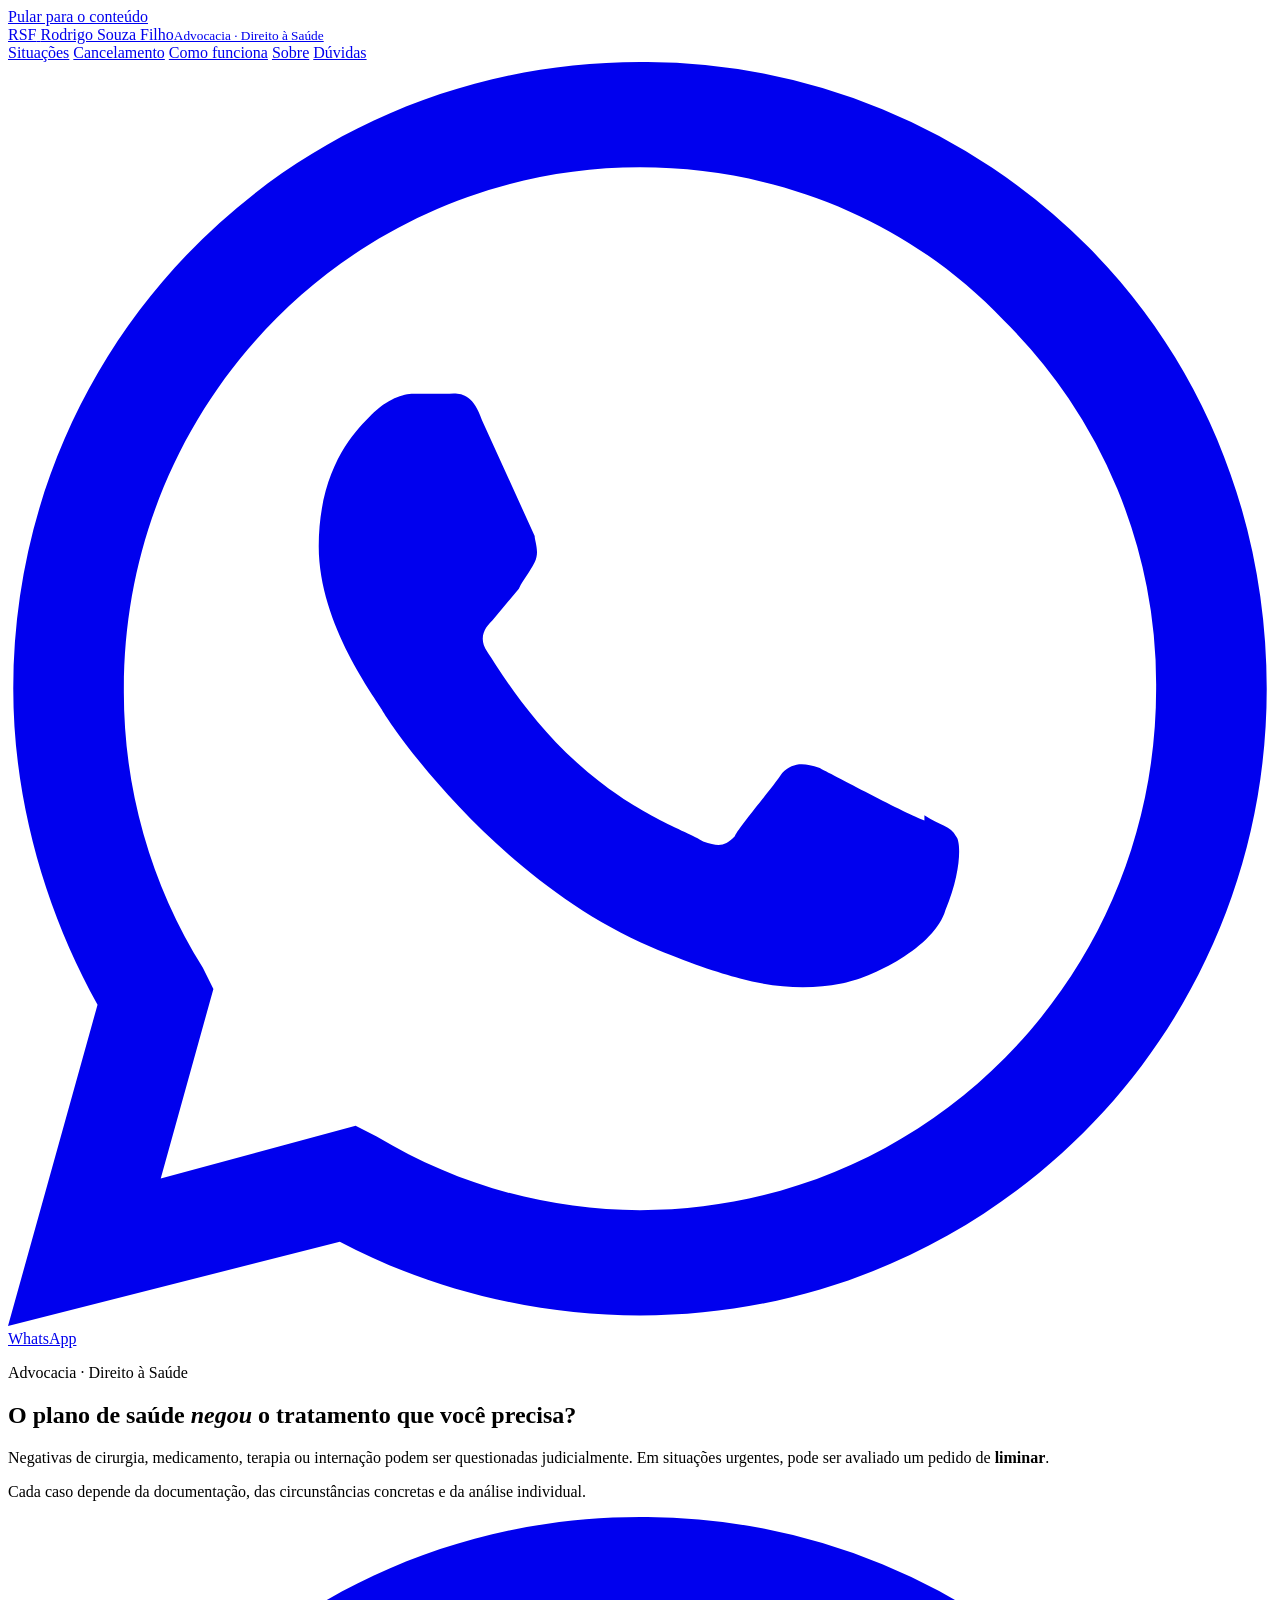
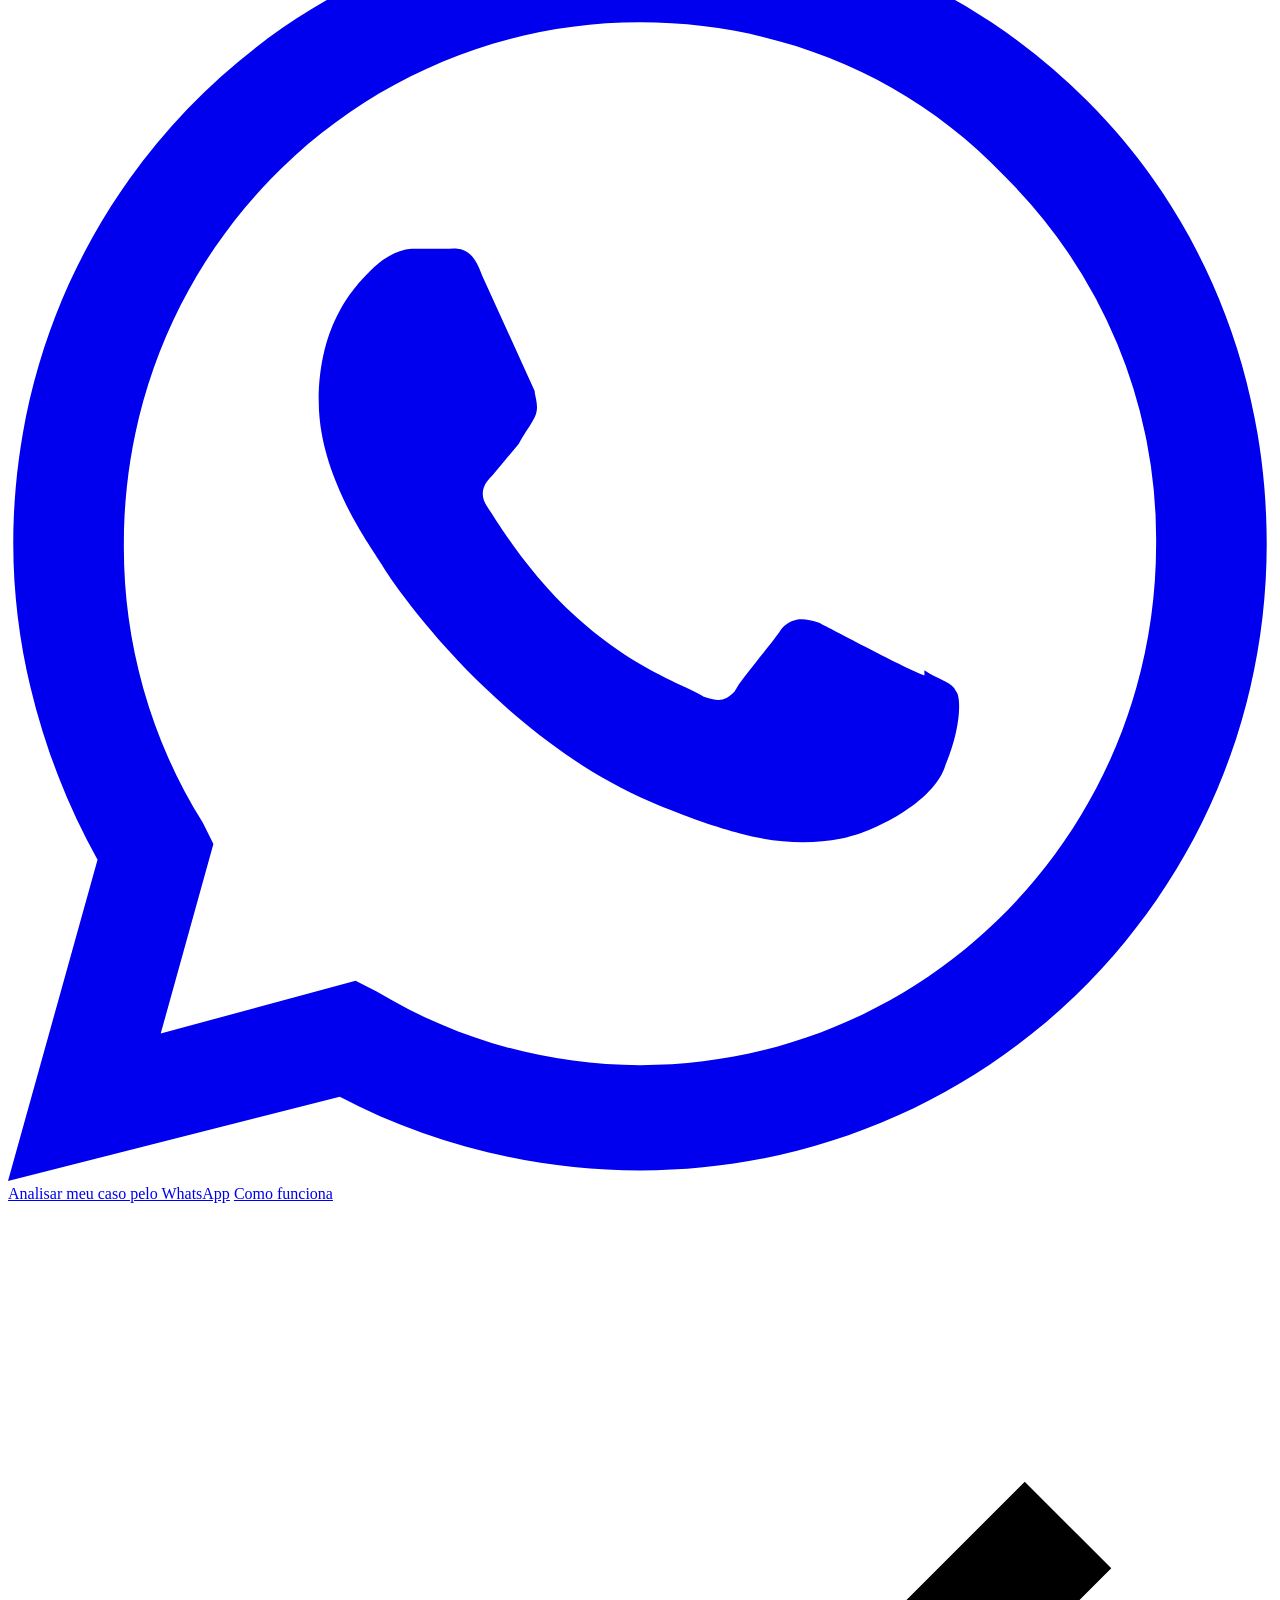
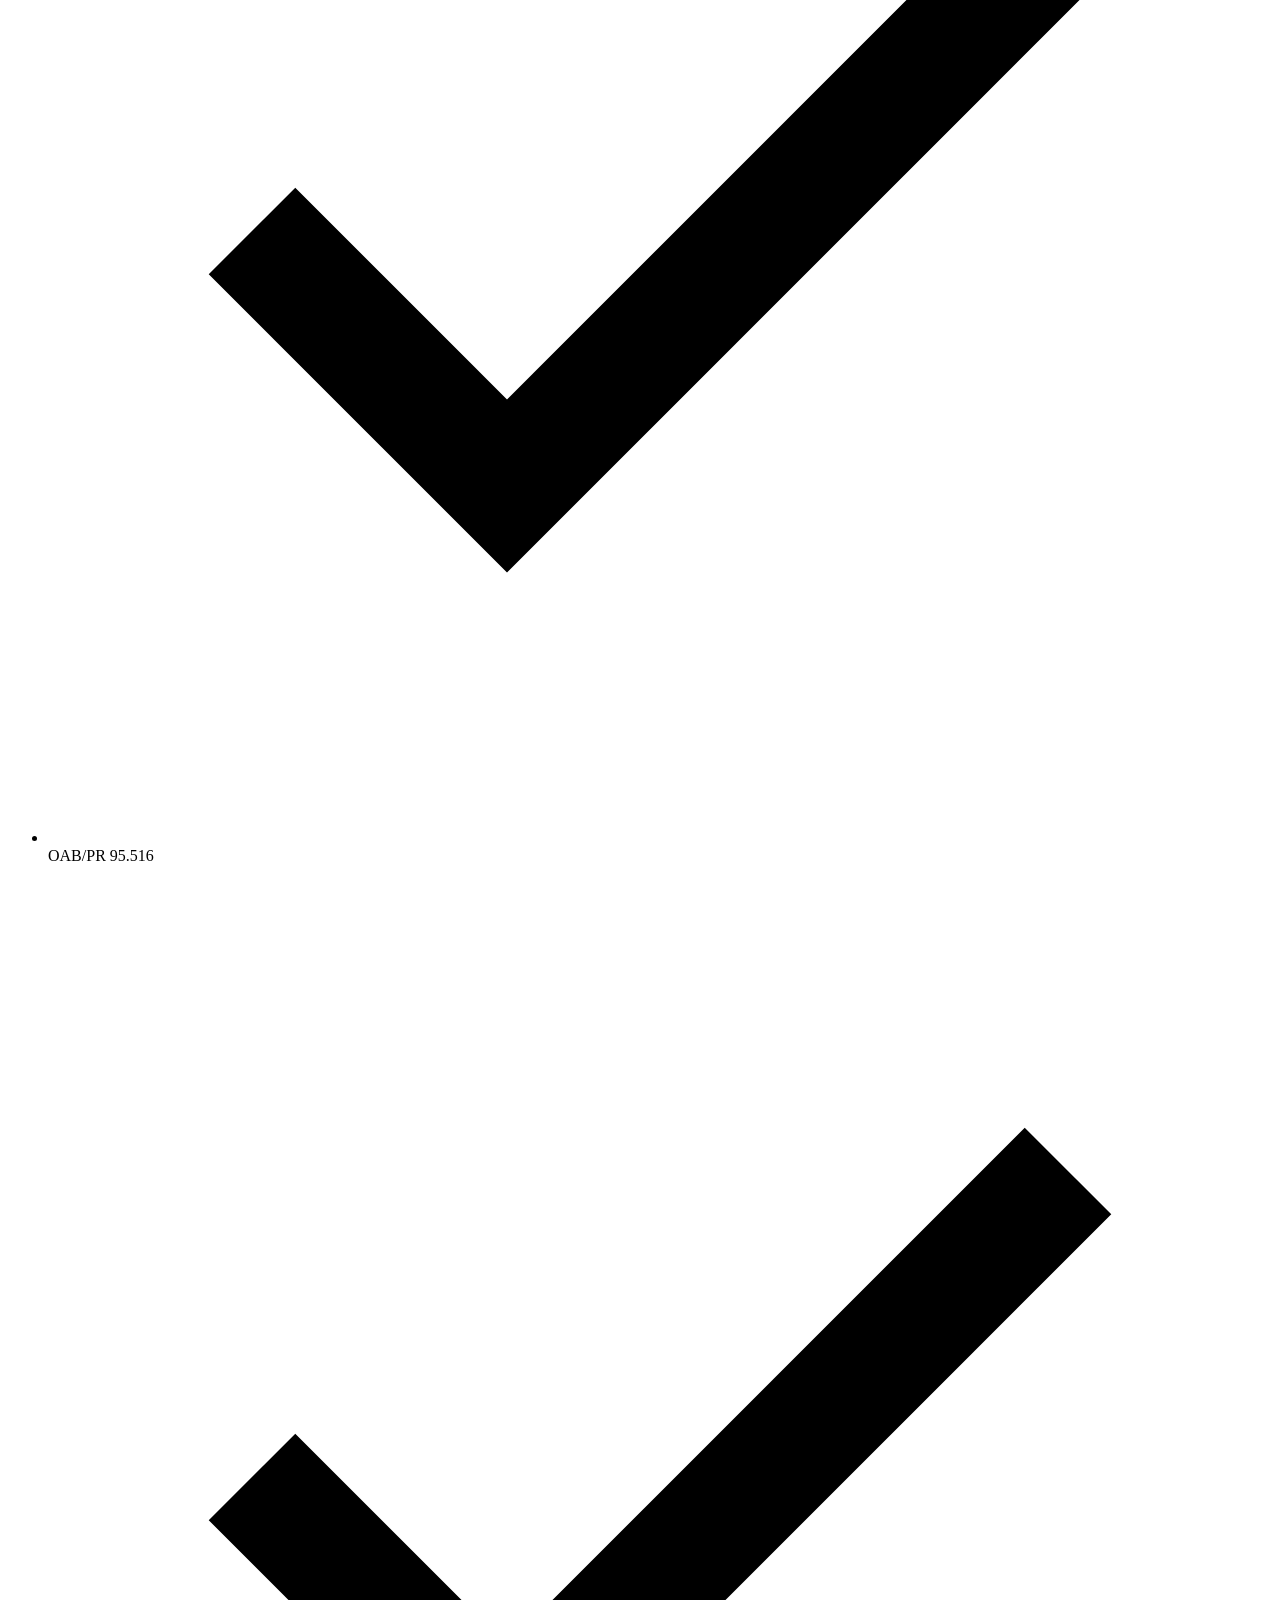
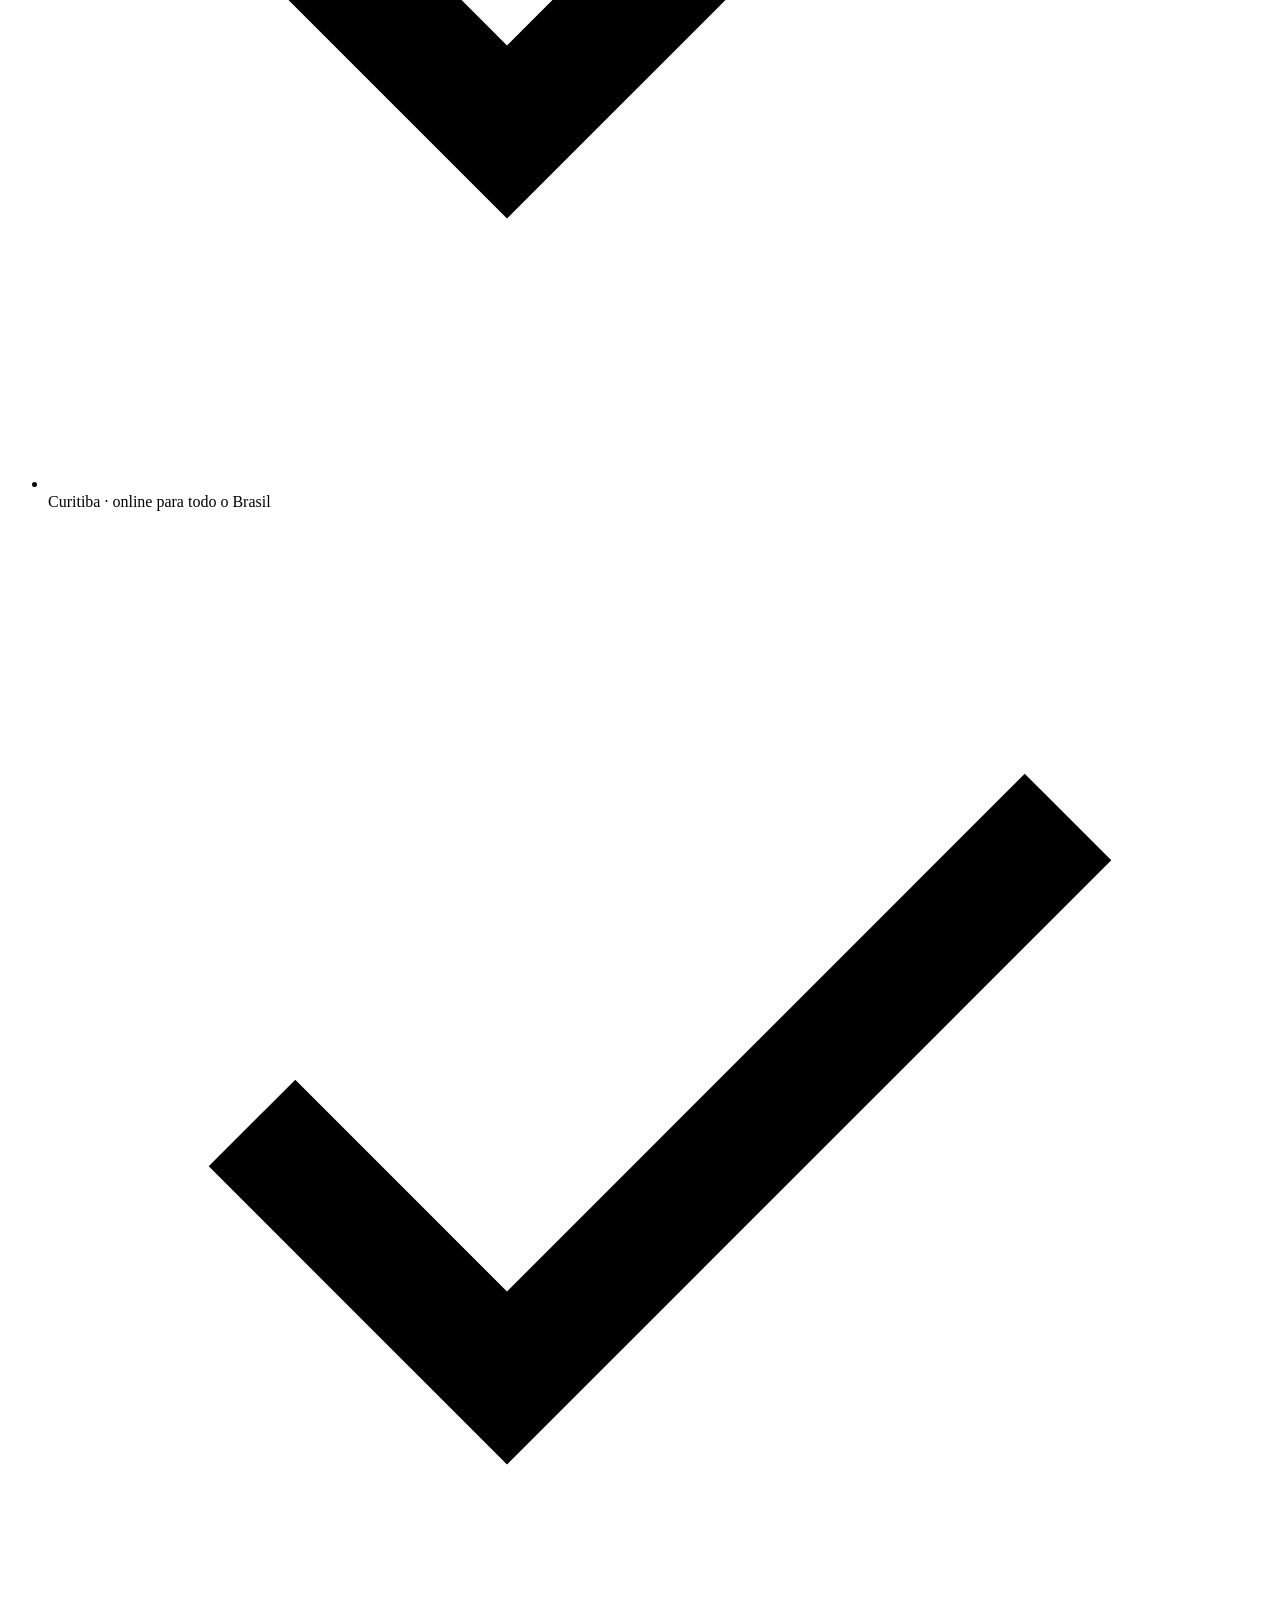
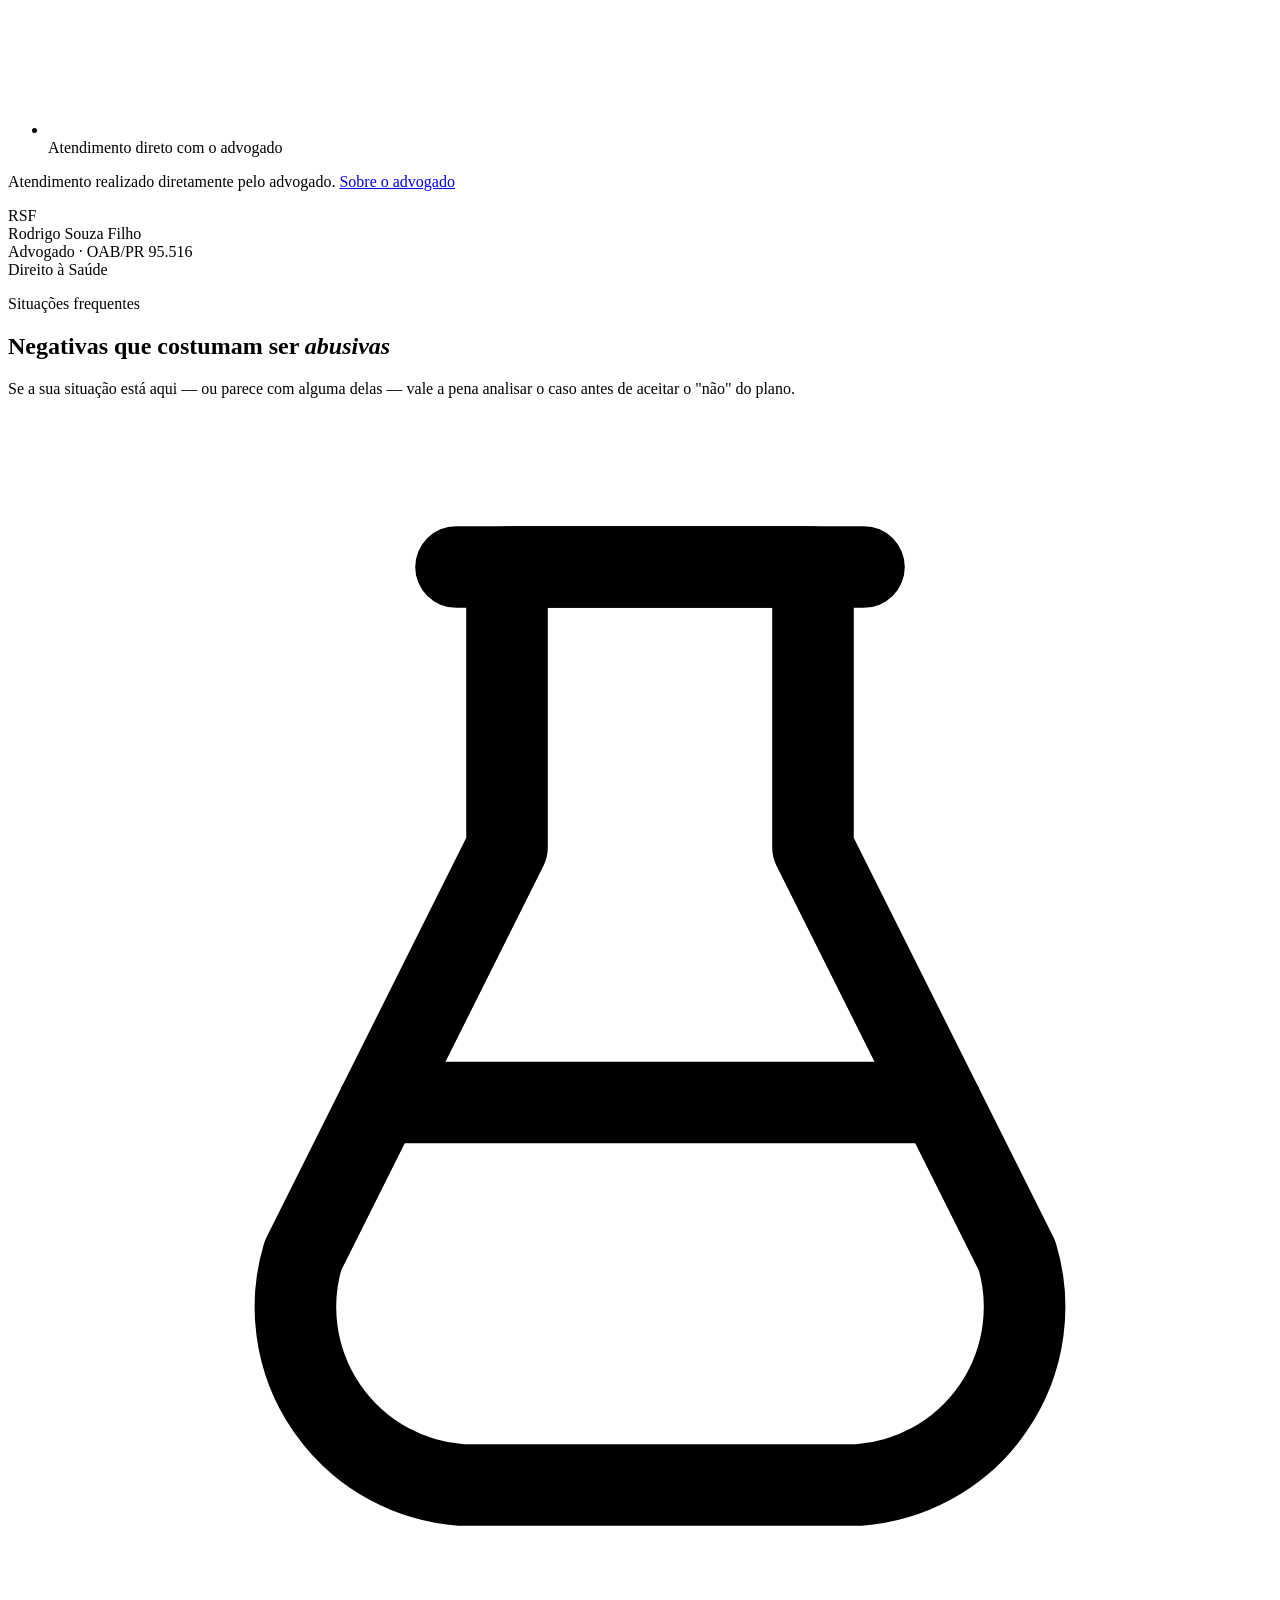
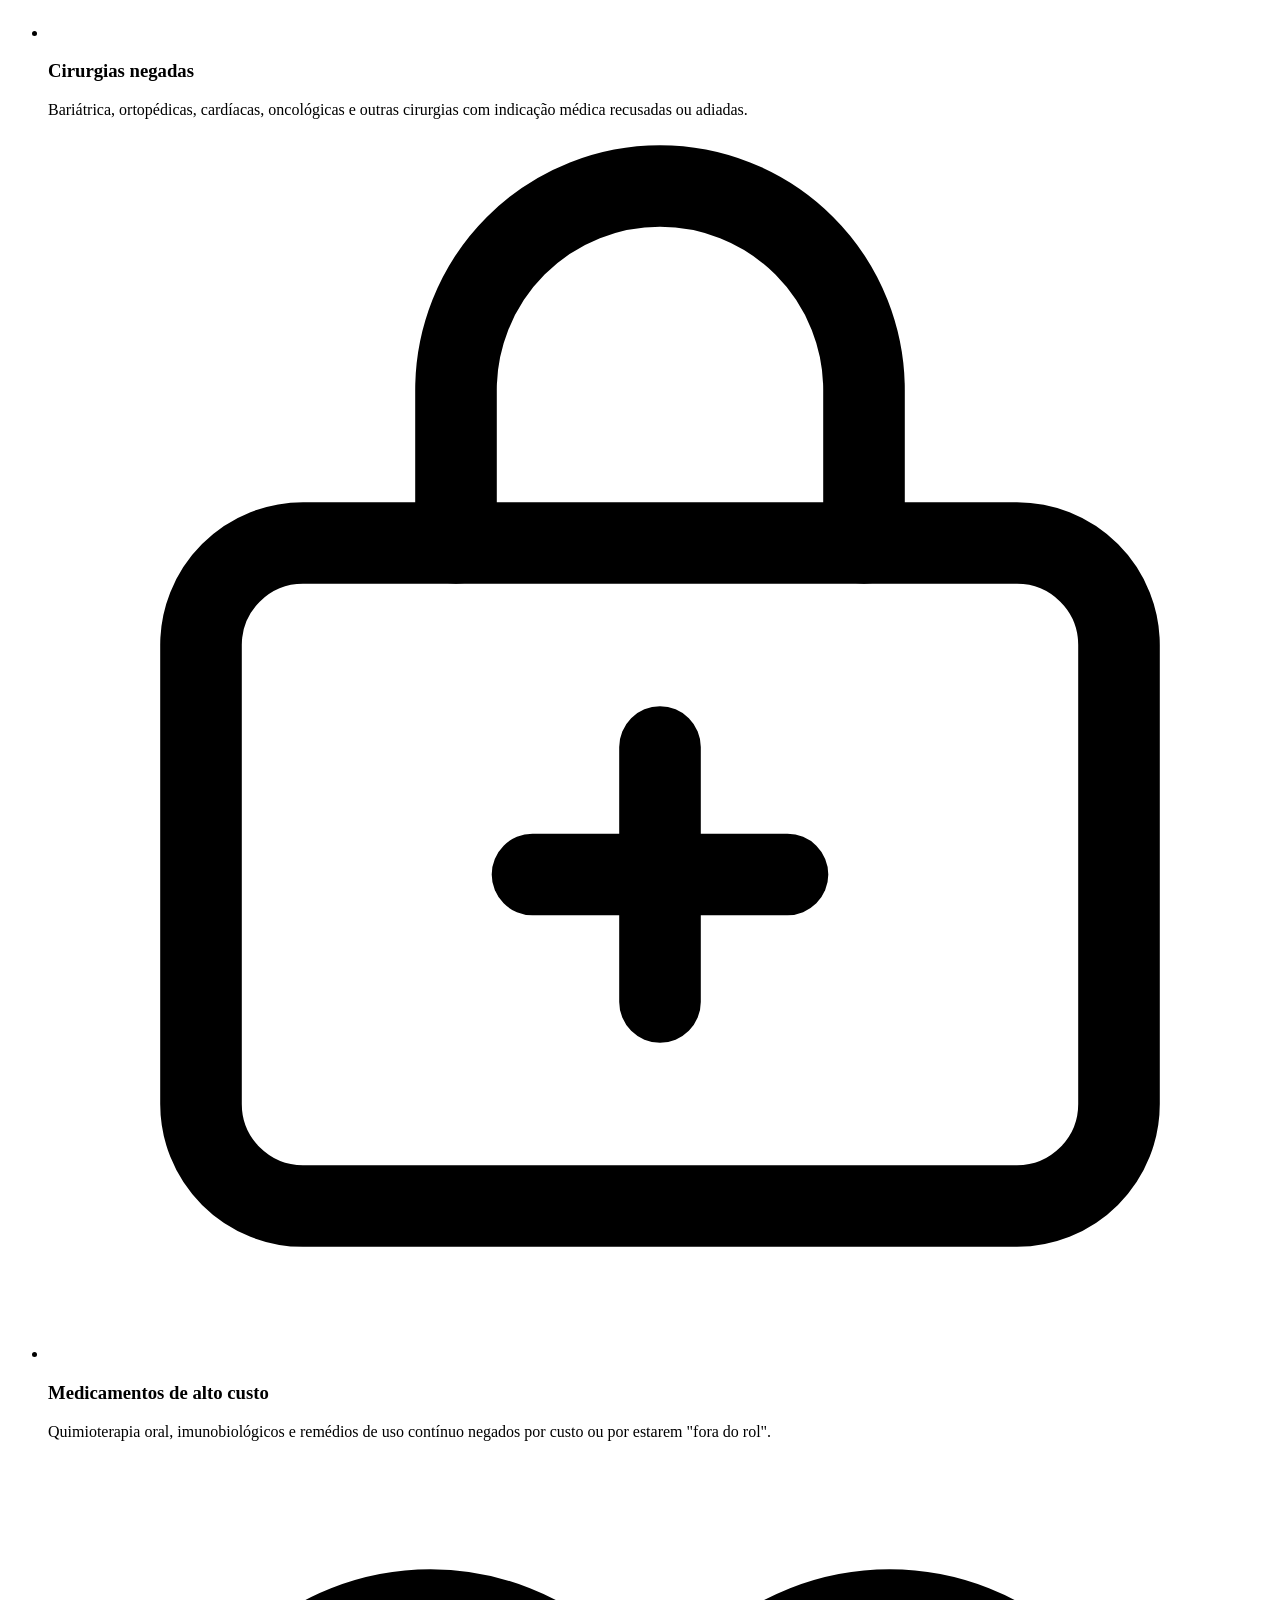
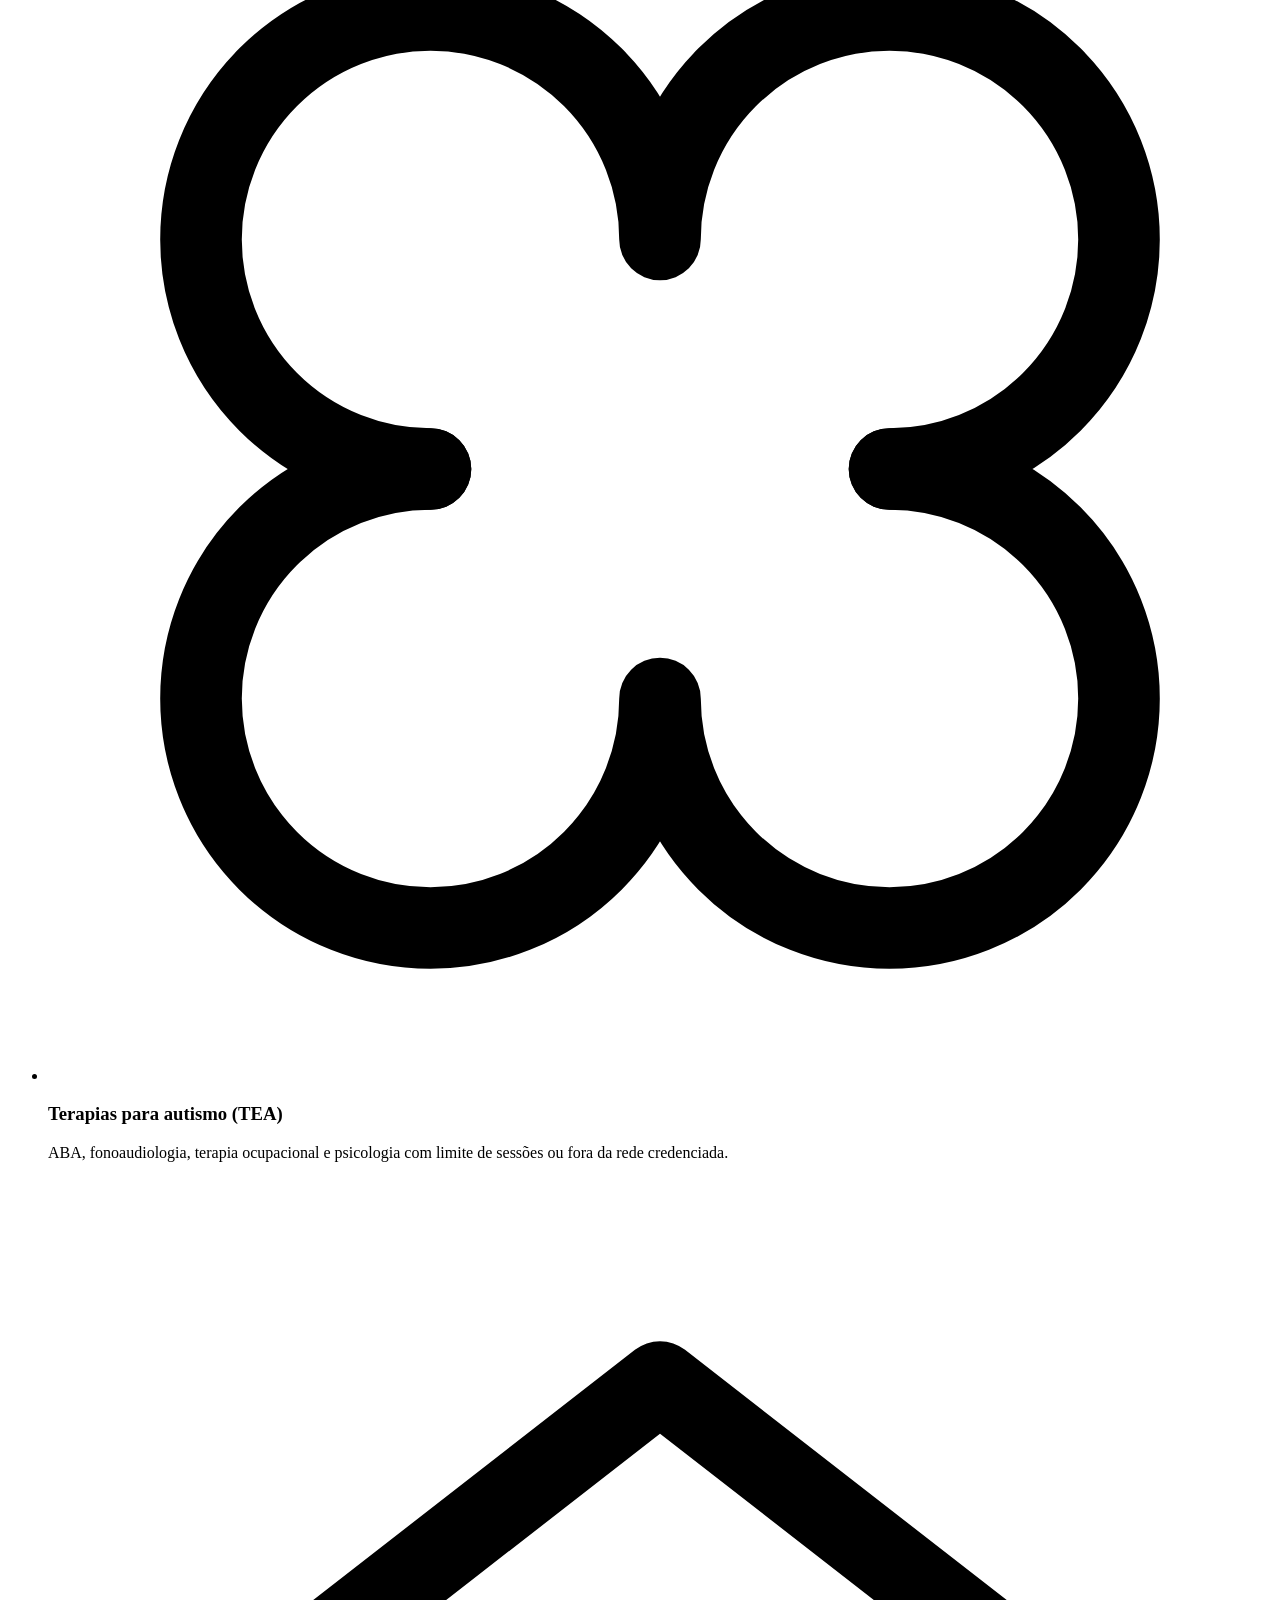
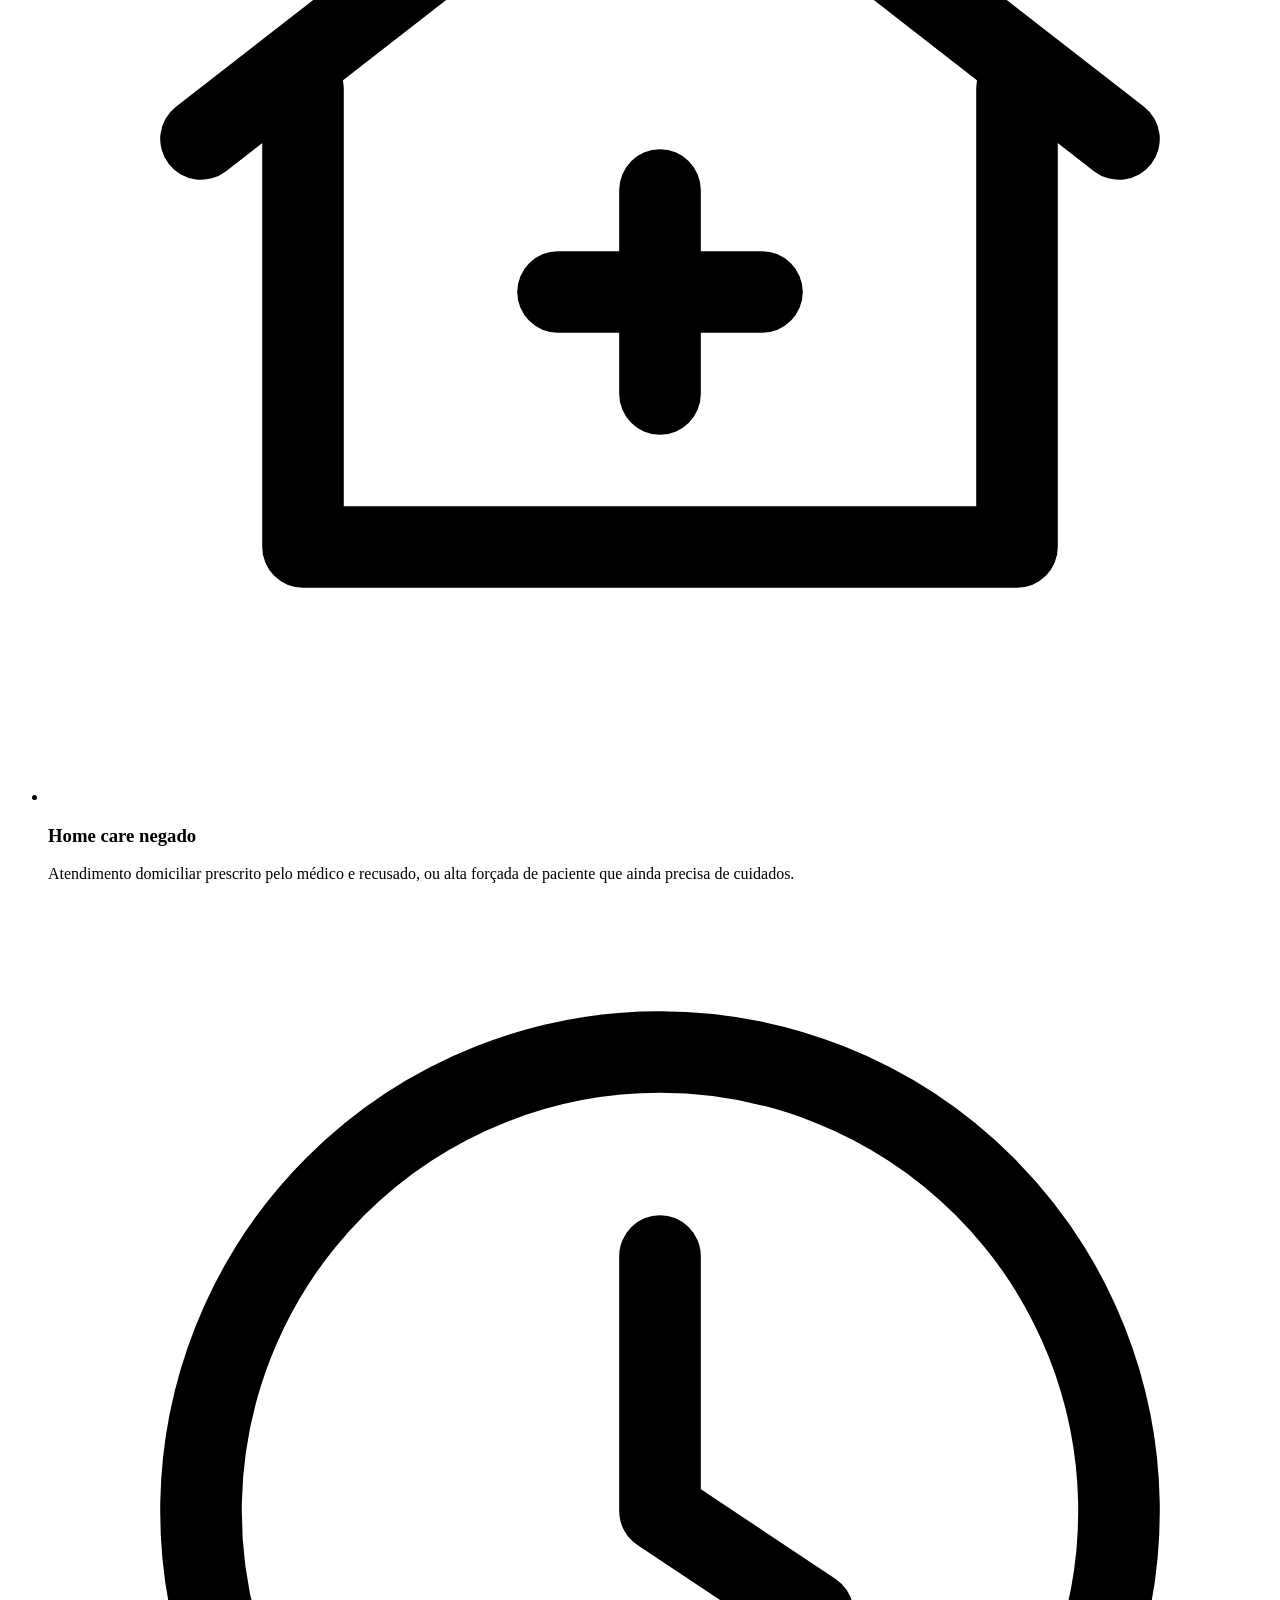
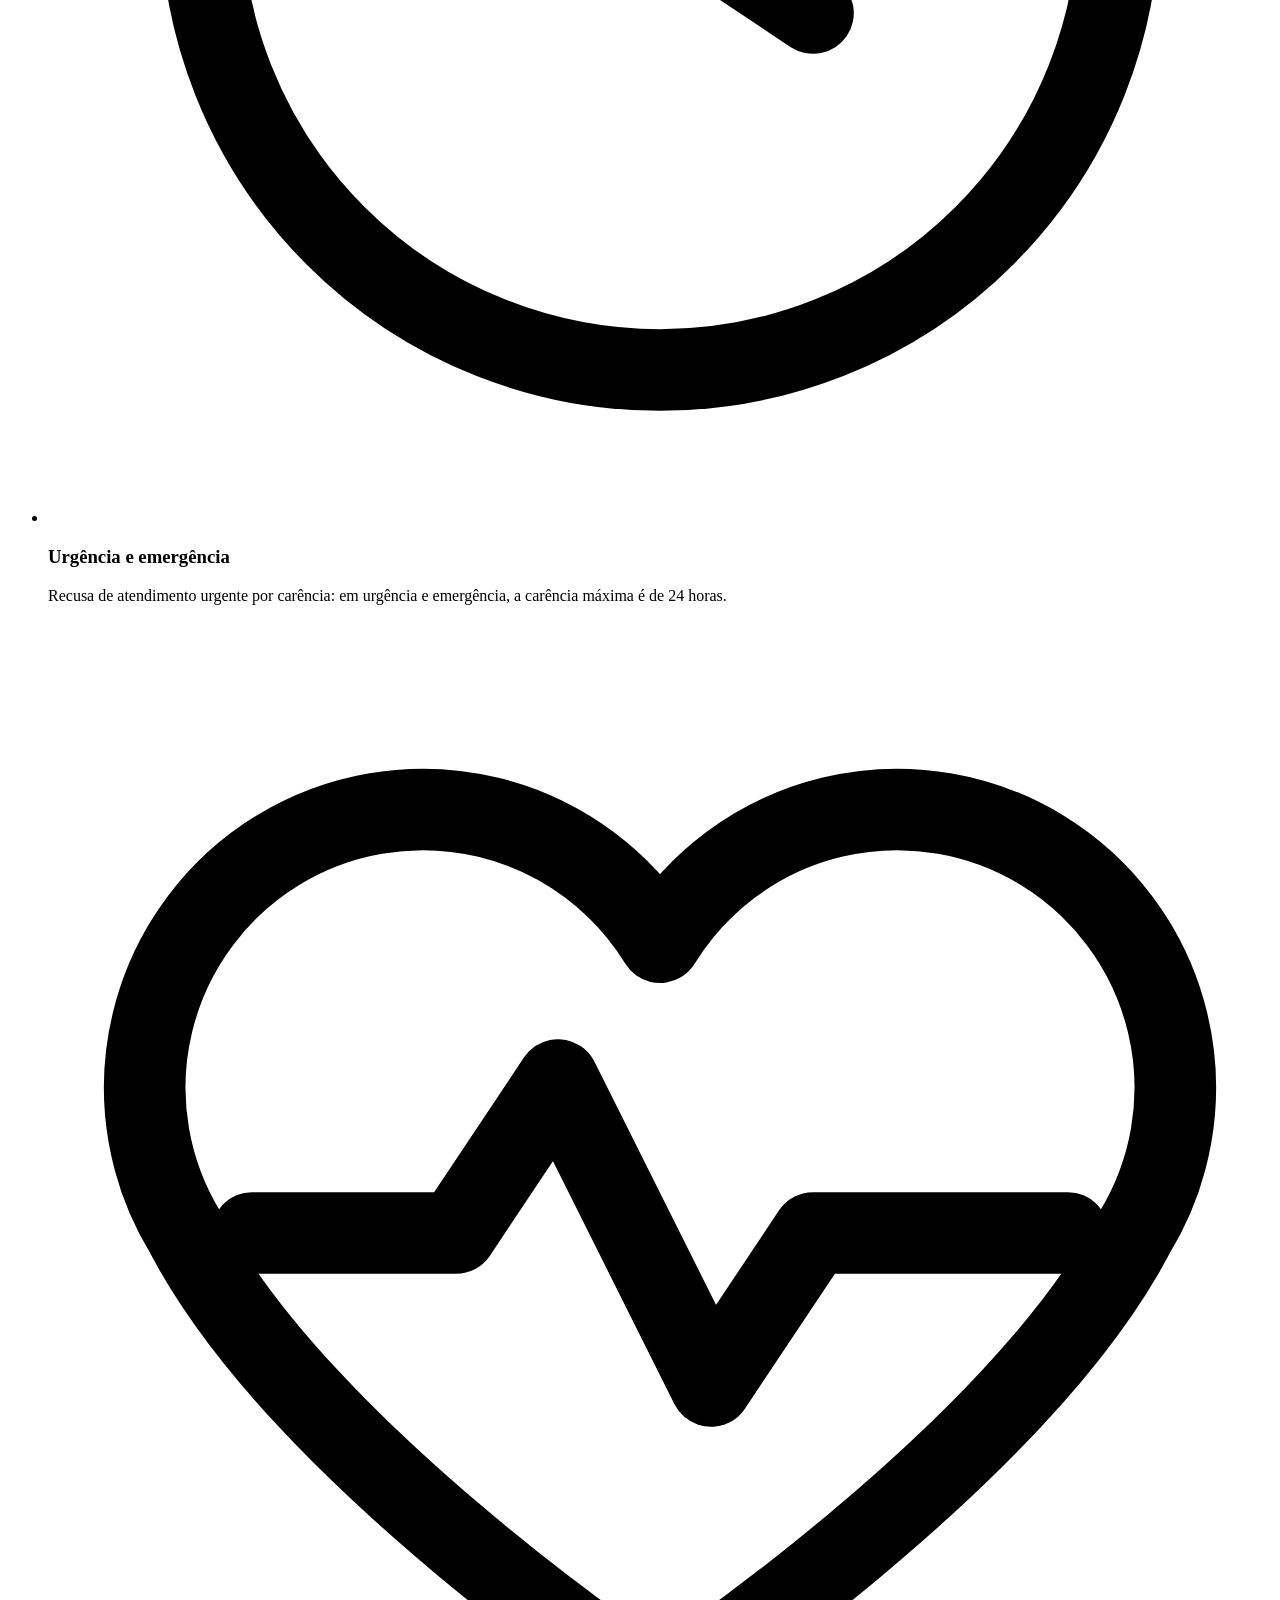
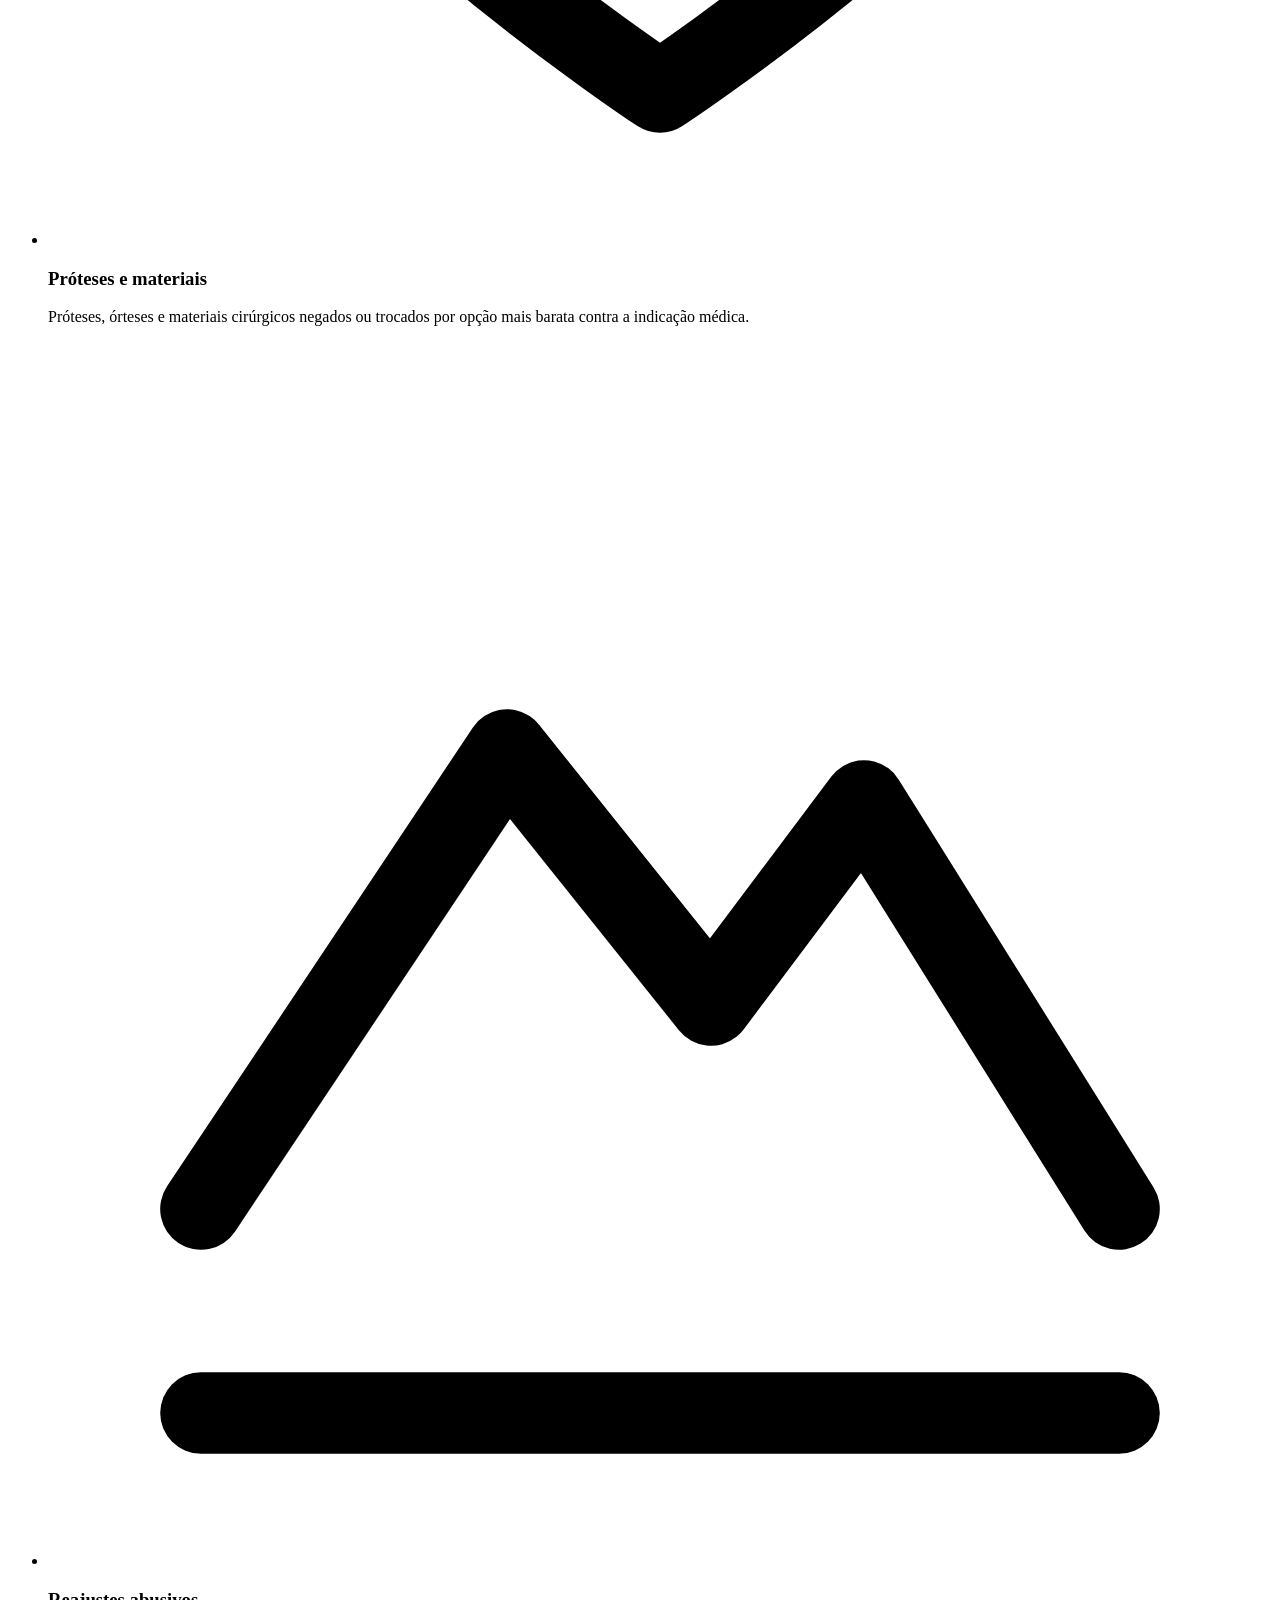
==== commit 8e8d7a8e: "Ressalvas de garantia removidas do hero, da faixa e da página de cancelamento; 'a decisão é sempre d" ====
--- a/modelos/index.html
+++ b/modelos/index.html
@@ -178,7 +178,7 @@
       <p class="eyebrow eyebrow--right reveal">Advocacia · Direito à Saúde</p>
       <h1 class="reveal">O plano de saúde <em>negou</em> o tratamento que você precisa?</h1>
       <p class="lead reveal">Negativas de cirurgia, medicamento, terapia ou internação podem ser questionadas judicialmente. Em situações urgentes, pode ser avaliado um pedido de <strong>liminar</strong>.</p>
-      <p class="muted reveal u-mt-2 u-mb-22 u-fs-0-9rem u-maxw-46em">Cada caso depende da documentação, das circunstâncias concretas e da análise individual. Não há garantia de deferimento de medida judicial.</p>
+      <p class="muted reveal u-mt-2 u-mb-22 u-fs-0-9rem u-maxw-46em">Cada caso depende da documentação, das circunstâncias concretas e da análise individual.</p>
       <div class="hero-ctas reveal">
         <!--SE:whatsapp--><a class="btn btn-primario" href="__WA:Olá, Dr. Rodrigo. Vim pelo site de Direito à Saúde. Meu plano negou uma cobertura e gostaria de saber quais documentos são necessários para analisar o caso.__" data-zap data-msg="Olá, Dr. Rodrigo. Vim pelo site de Direito à Saúde. Meu plano negou uma cobertura e gostaria de saber quais documentos são necessários para analisar o caso." data-local="hero" target="_blank" rel="noopener"><svg viewBox="0 0 24 24" fill="currentColor" aria-hidden="true"><path d="M20.5 3.5A11.9 11.9 0 0 0 12 0C5.4 0 .1 5.3.1 11.9c0 2.1.6 4.2 1.6 6L0 24l6.3-1.6c1.7.9 3.7 1.4 5.7 1.4 6.6 0 11.9-5.3 11.9-11.9 0-3.2-1.2-6.2-3.4-8.4ZM12 21.8c-1.8 0-3.5-.5-5-1.4l-.4-.2-3.7 1 1-3.6-.2-.4a9.86 9.86 0 0 1-1.5-5.3C2.2 6.4 6.6 2 12 2c2.6 0 5.1 1 6.9 2.9a9.7 9.7 0 0 1 2.9 7c0 5.5-4.4 9.9-9.8 9.9Zm5.4-7.4c-.3-.1-1.8-.9-2-1-.3-.1-.5-.1-.7.1-.2.3-.8 1-.9 1.2-.2.2-.3.2-.6.1-.3-.2-1.3-.5-2.4-1.5-.9-.8-1.5-1.8-1.7-2.1-.2-.3 0-.5.1-.6l.5-.6c.1-.2.2-.3.3-.5.1-.2 0-.4 0-.5l-1-2.2c-.2-.6-.5-.5-.7-.5h-.6c-.2 0-.5.1-.8.4-.3.3-1 1-1 2.5s1.1 2.9 1.2 3.1c.1.2 2.1 3.2 5.1 4.5.7.3 1.3.5 1.7.6.7.2 1.4.2 1.9.1.6-.1 1.8-.7 2-1.4.3-.7.3-1.3.2-1.4-.1-.2-.3-.2-.6-.4Z"/></svg>Analisar meu caso pelo WhatsApp</a><!--/SE:whatsapp-->
         <a class="btn btn-contorno" href="#como-funciona">Como funciona</a>
@@ -335,7 +335,7 @@
   <div class="container band-inner">
     <p class="eyebrow eyebrow--right reveal">Casos urgentes</p>
     <p class="grande serif reveal">Quando a saúde não pode esperar, o pedido de <em>liminar</em> leva a decisão ao juiz em regime de urgência, com prioridade sobre os demais processos.</p>
-    <p class="ressalva reveal">Cada caso tem particularidades próprias. A viabilidade da liminar e os prazos dependem da situação concreta, da documentação e do entendimento do juízo — por isso a análise é sempre individual. Não há garantia de deferimento de medida judicial.</p>
+    <p class="ressalva reveal">Cada caso tem particularidades próprias. A viabilidade da liminar e os prazos dependem da situação concreta, da documentação e do entendimento do juízo — por isso a análise é sempre individual.</p>
   </div>
 </section>
 
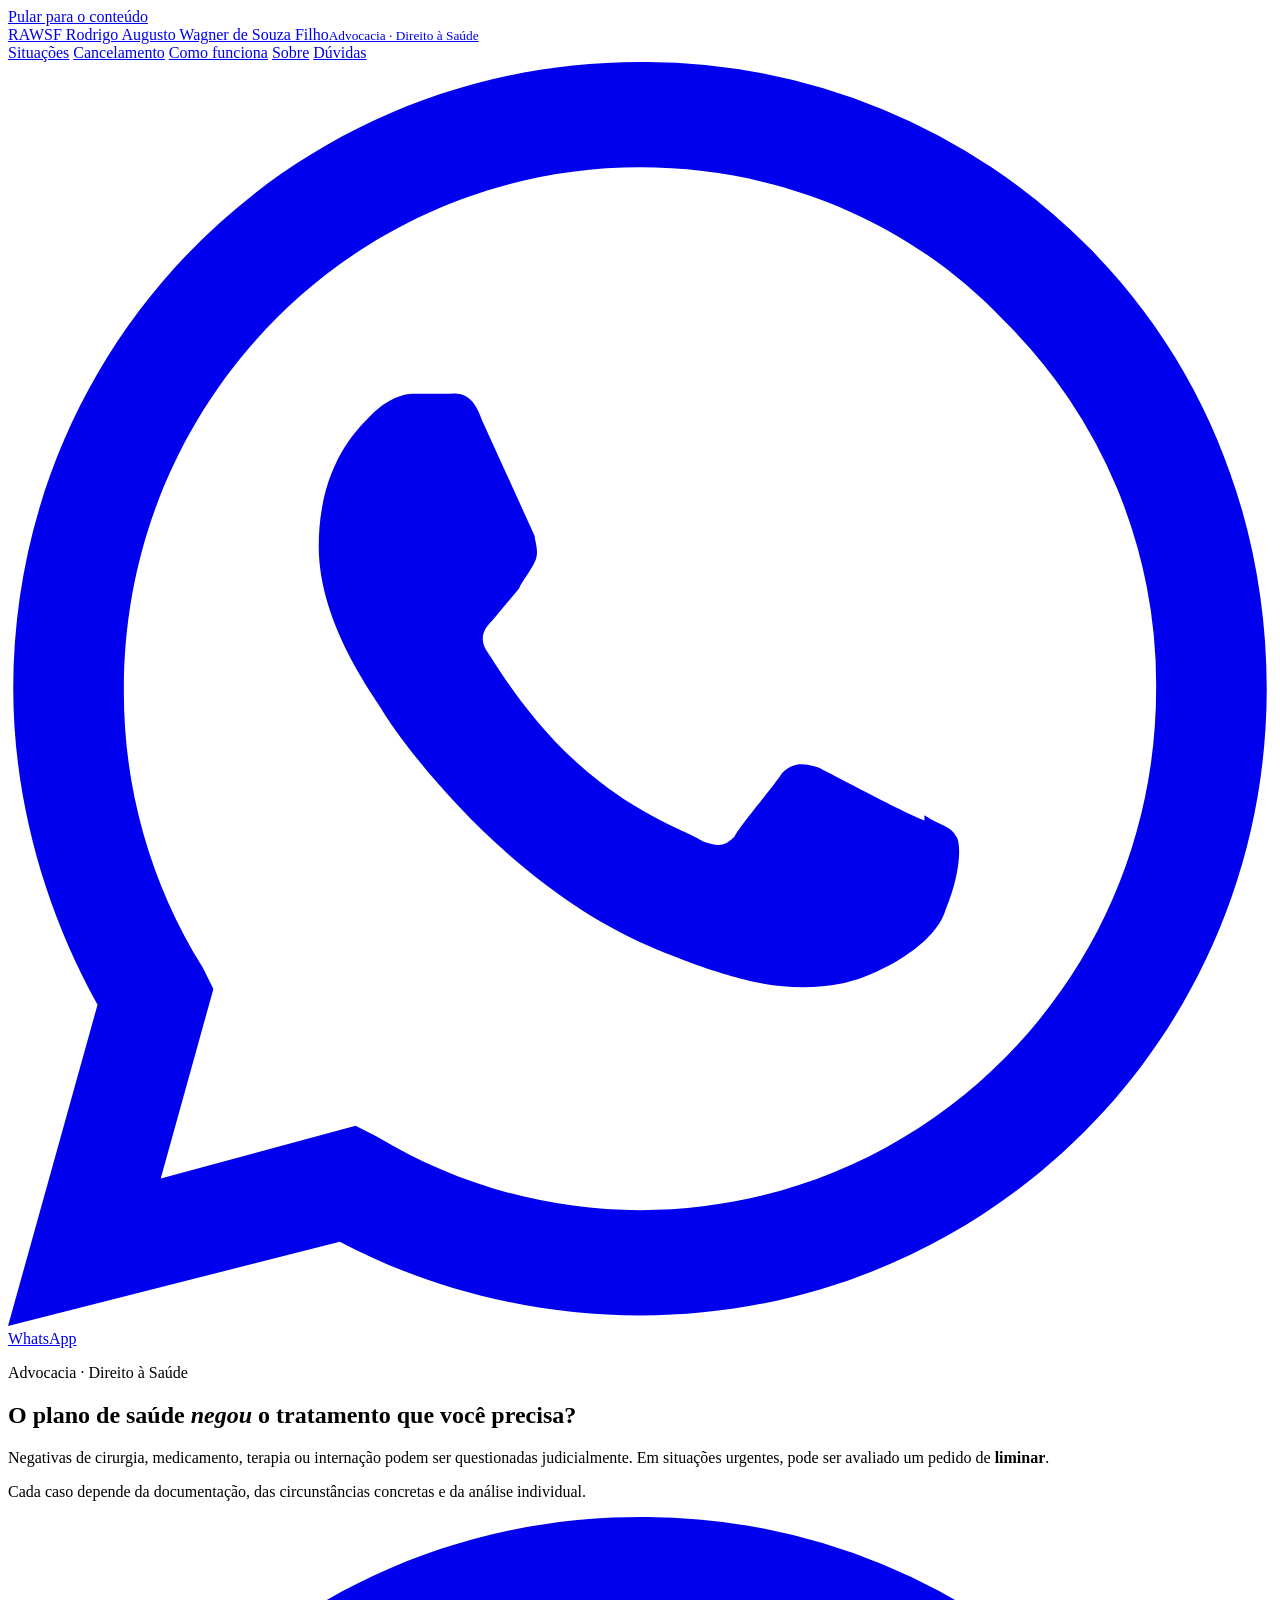
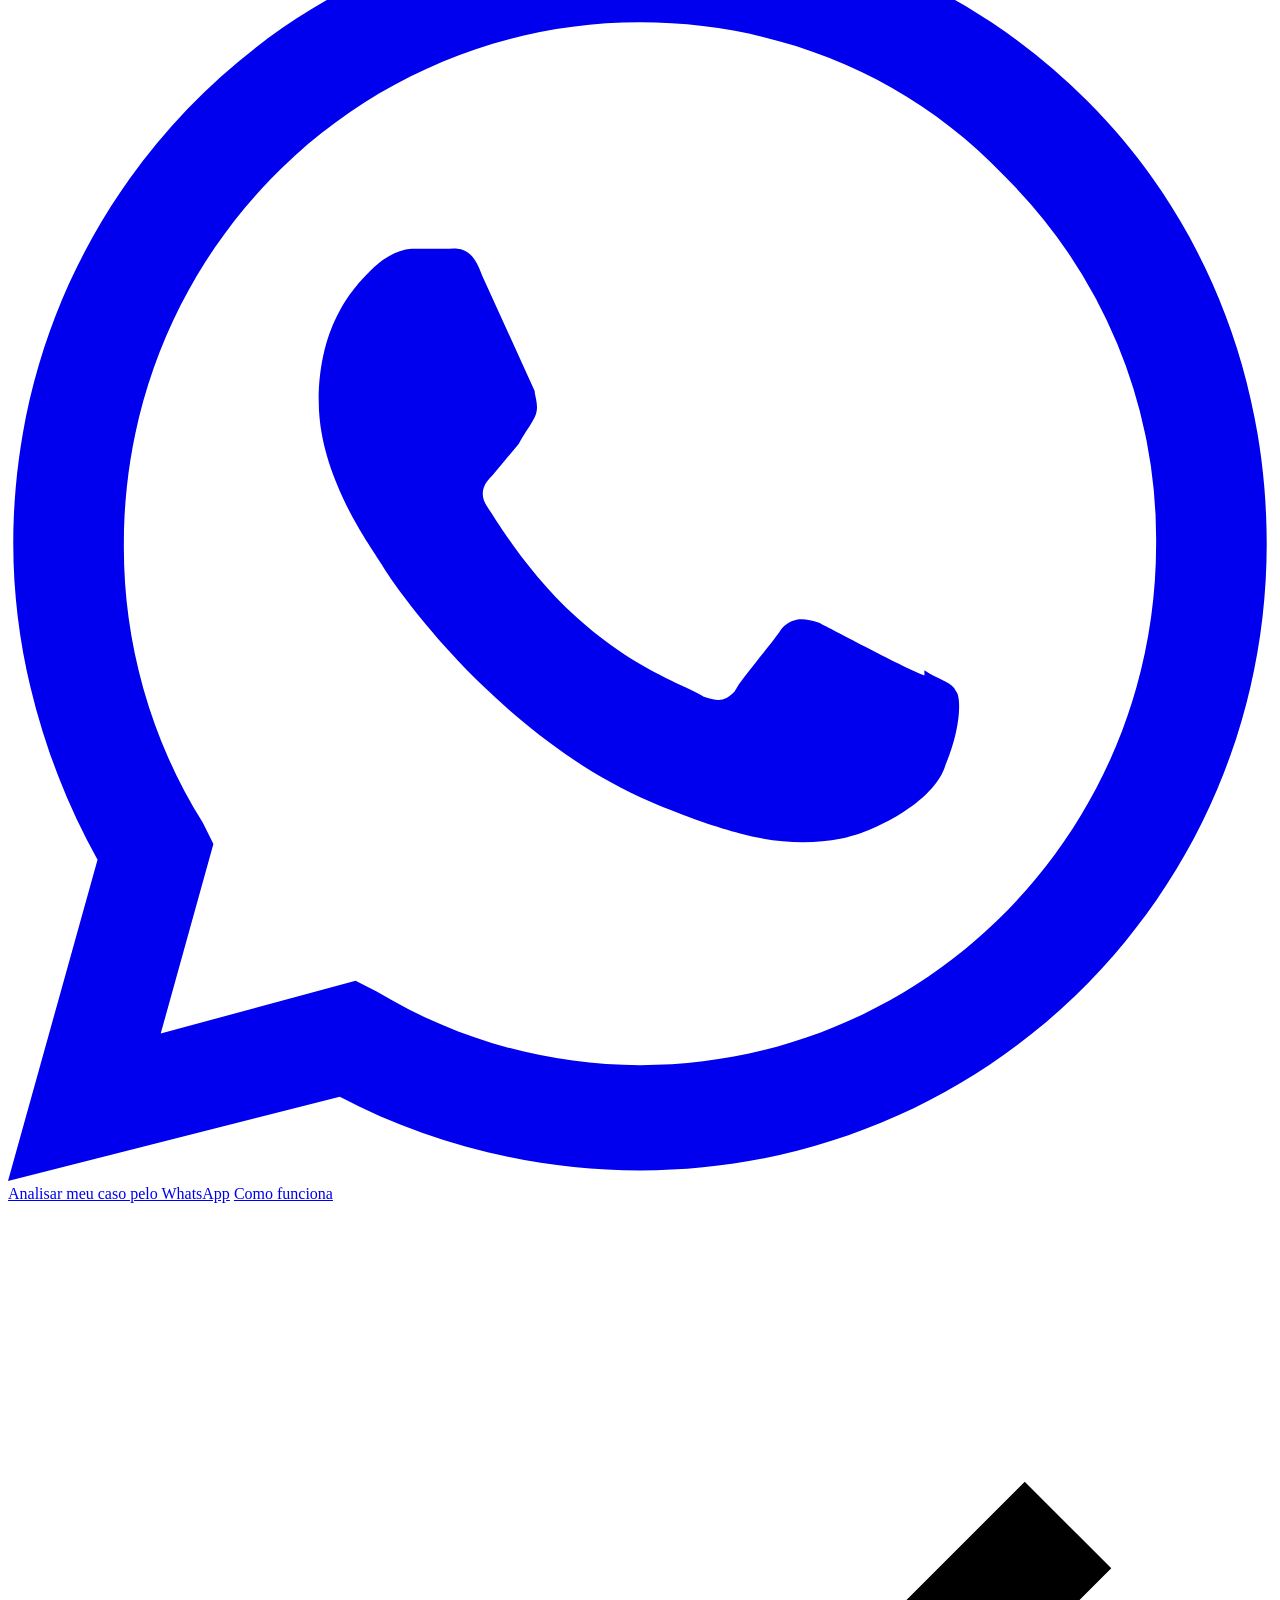
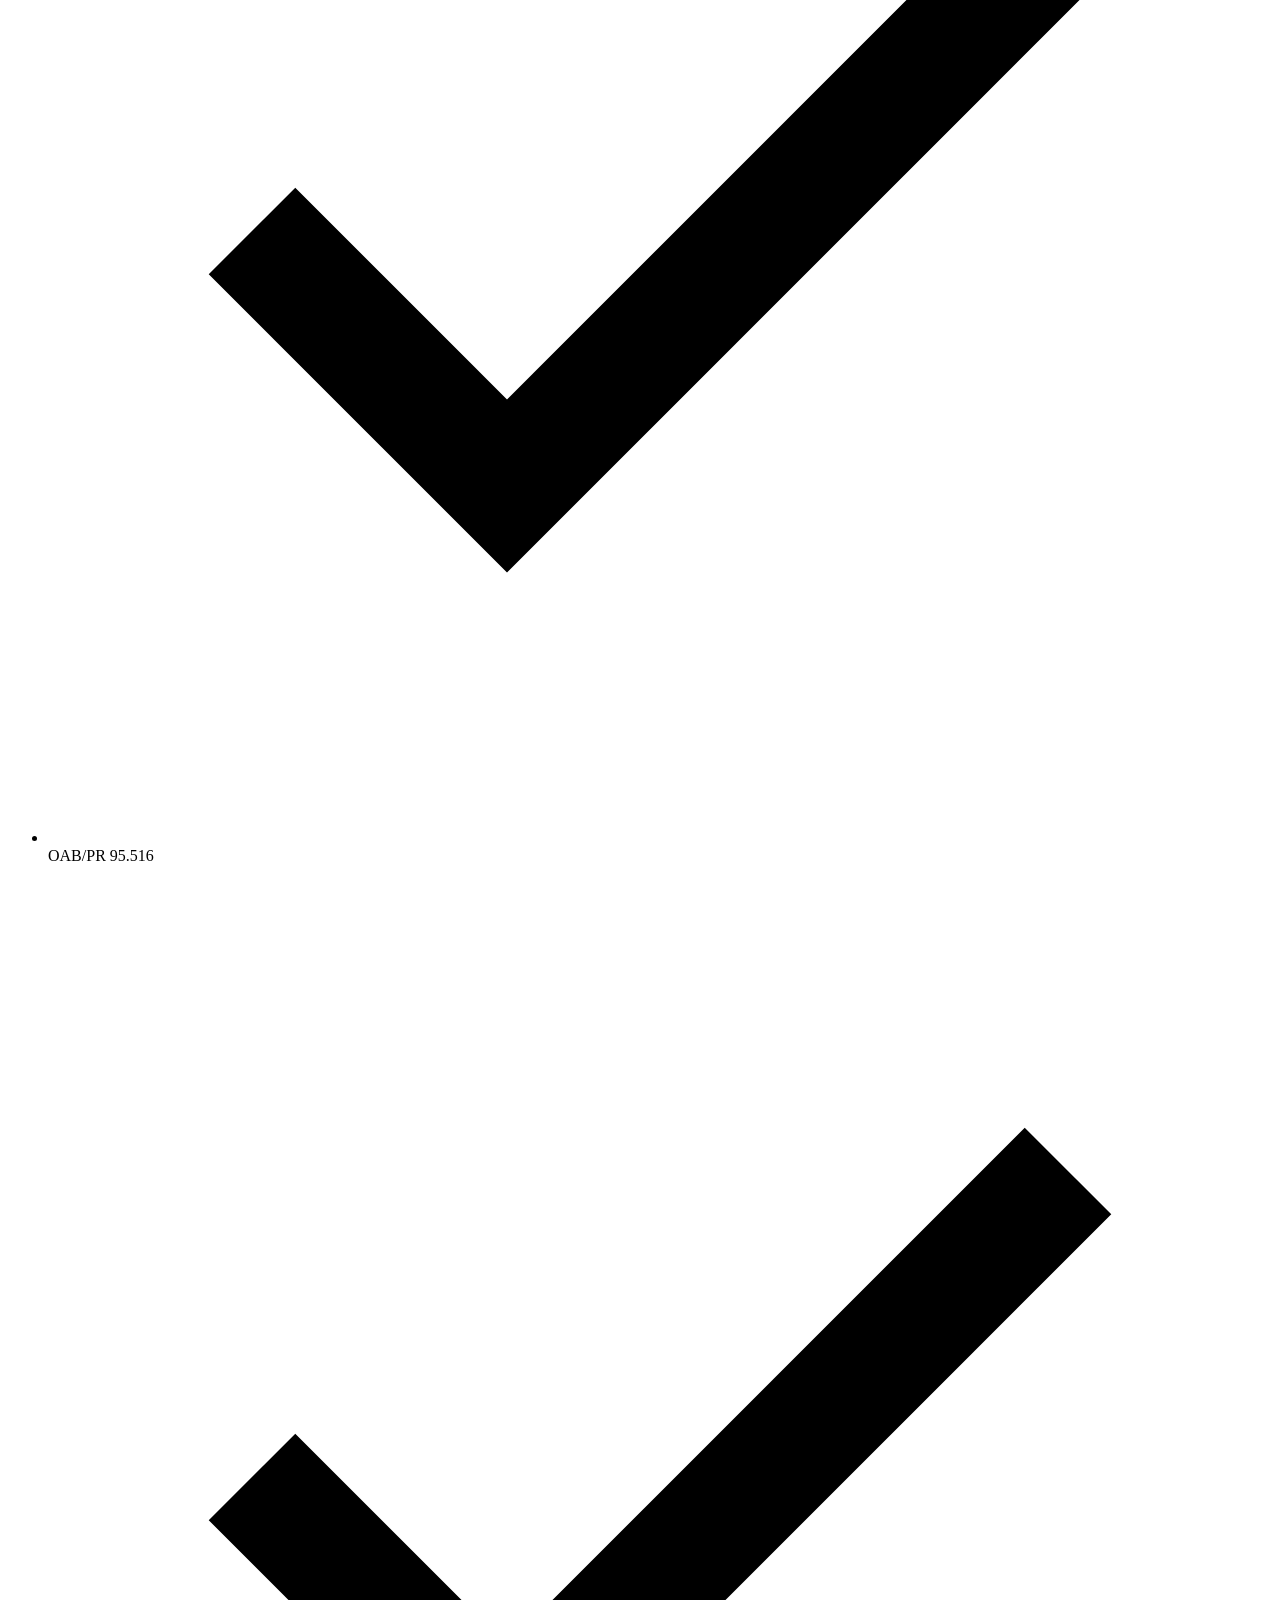
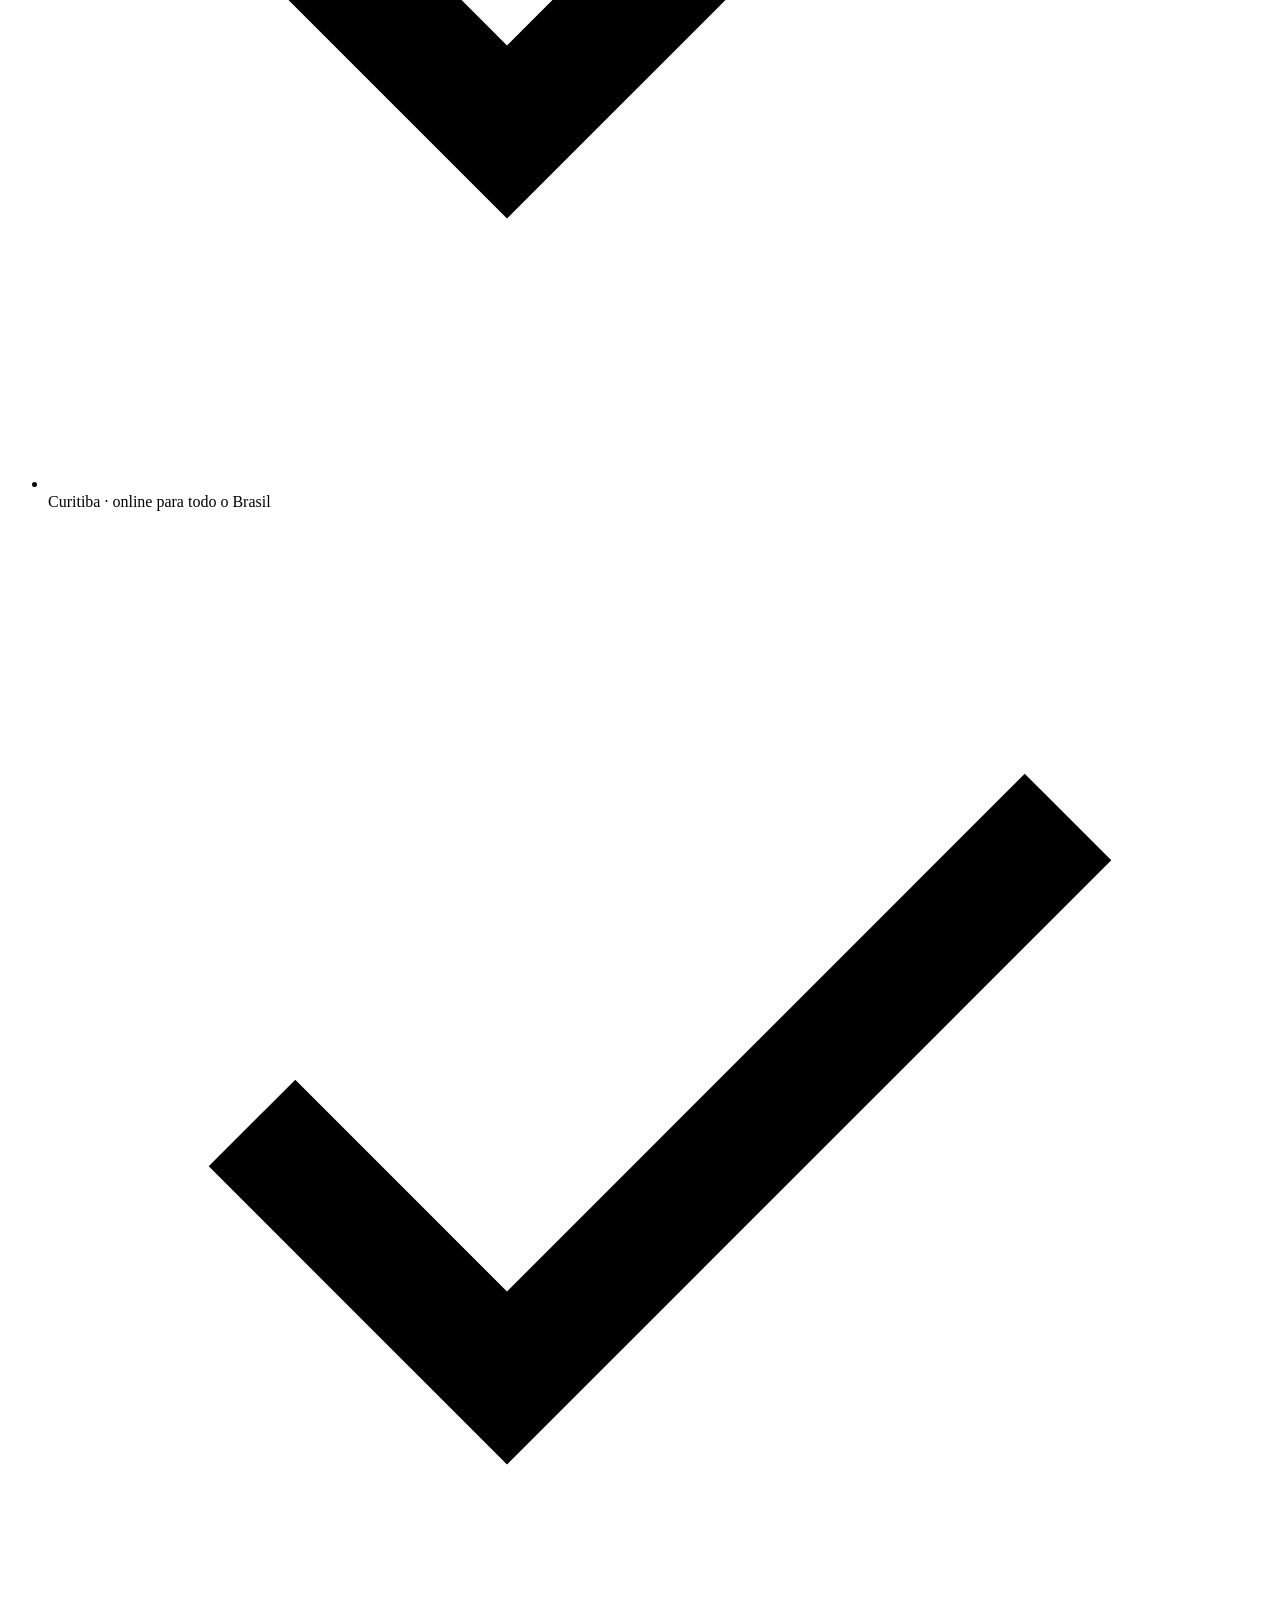
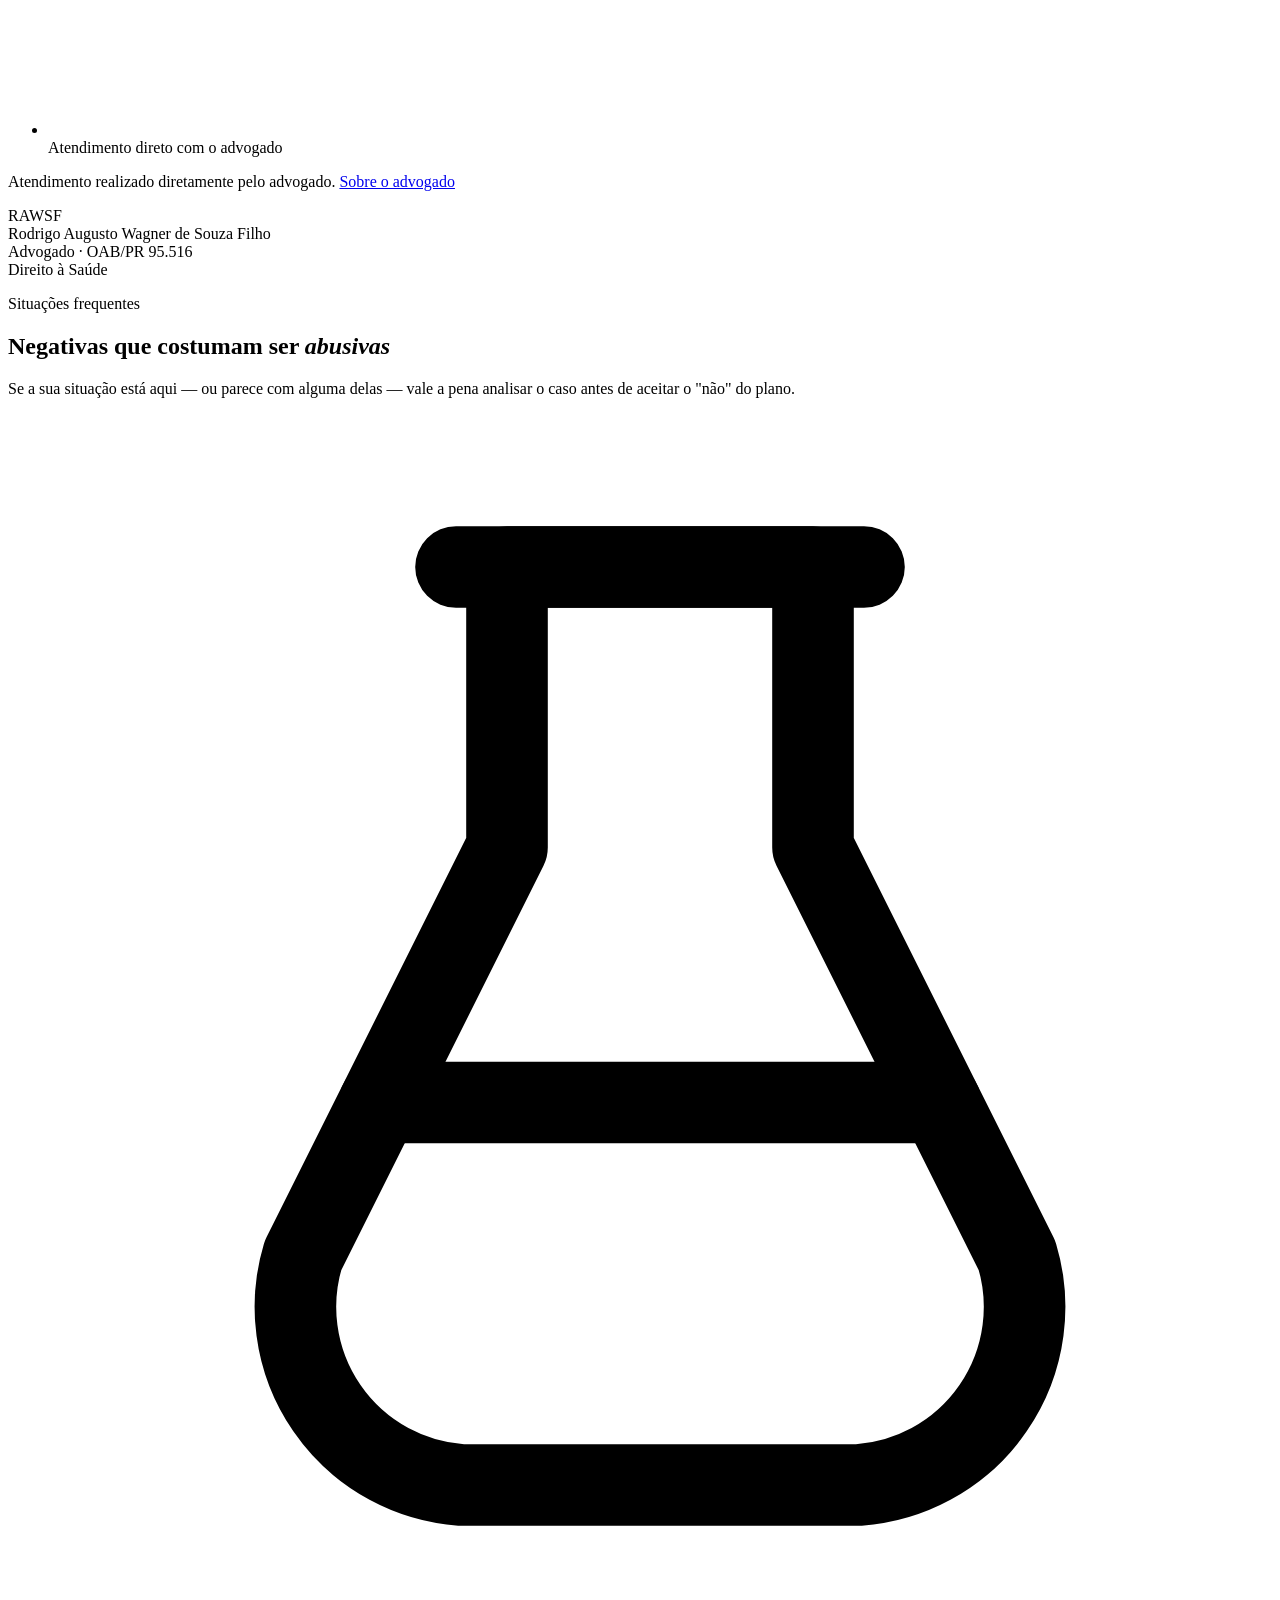
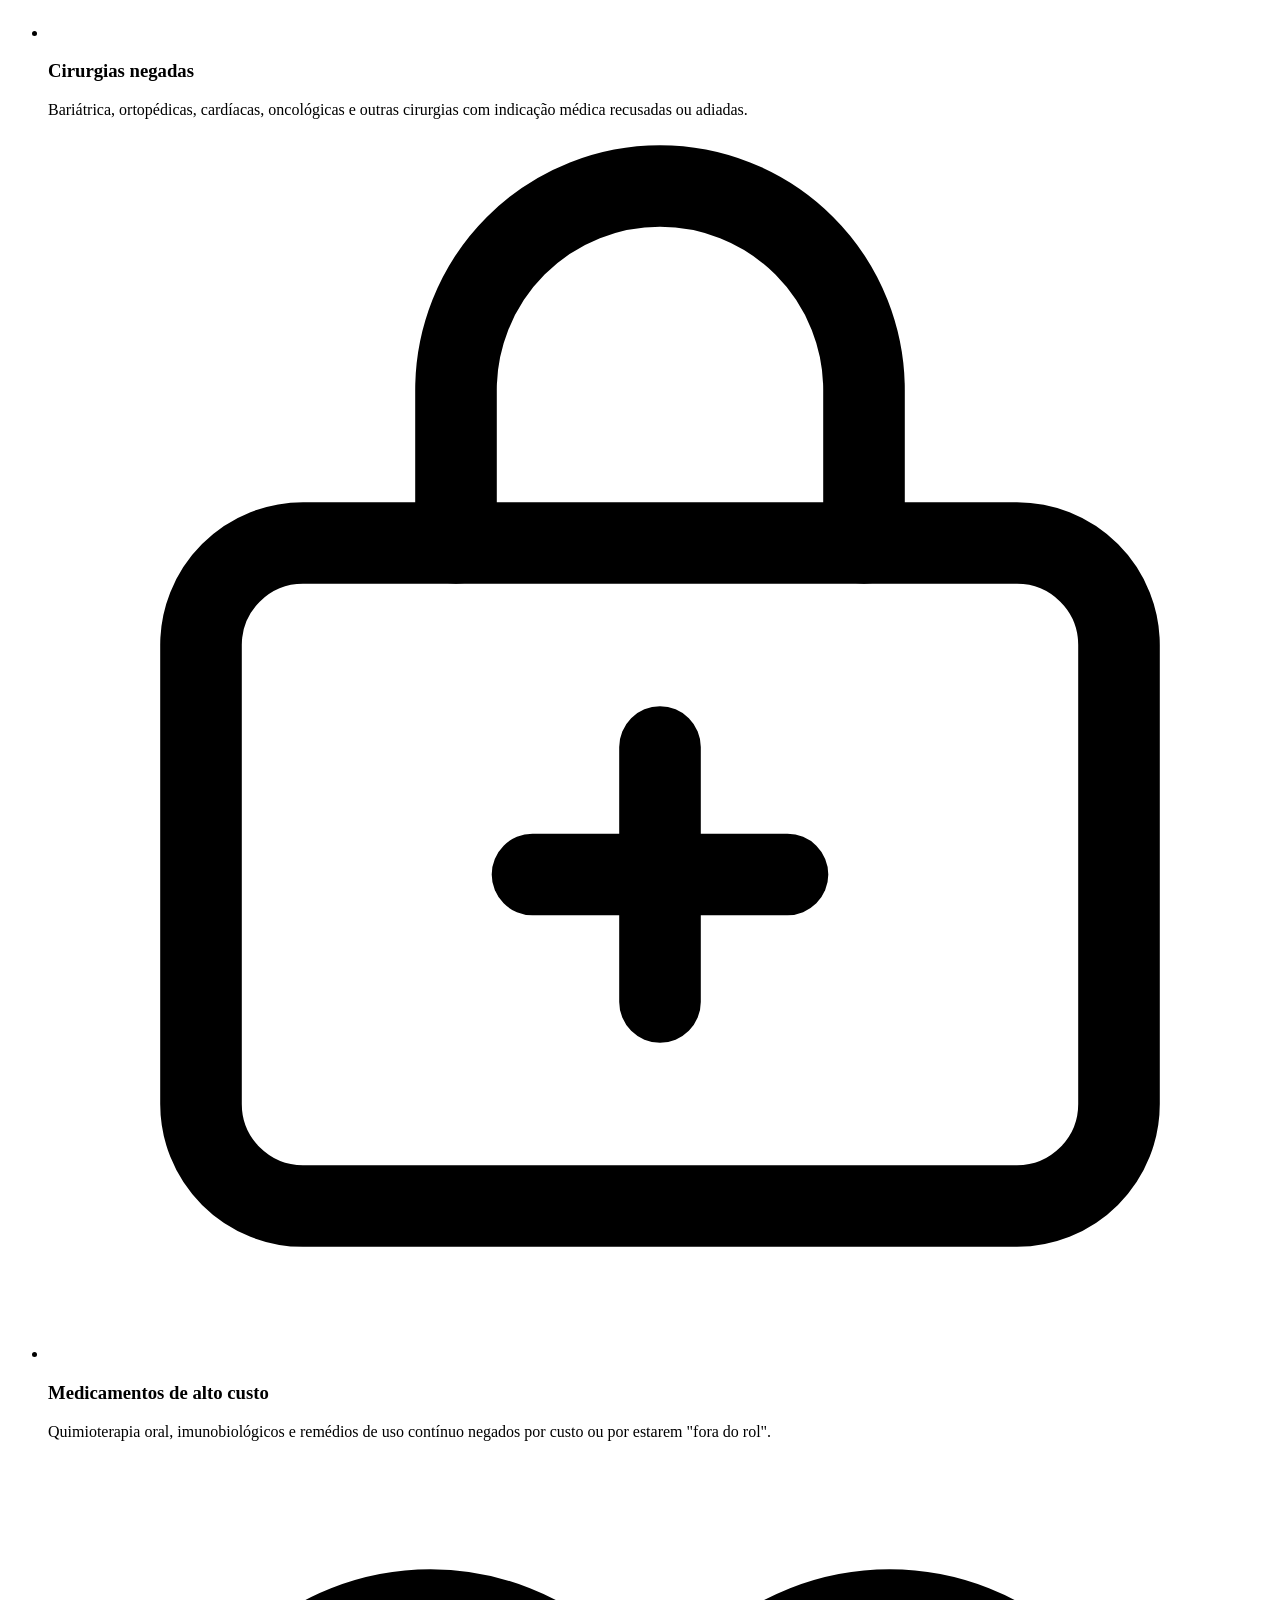
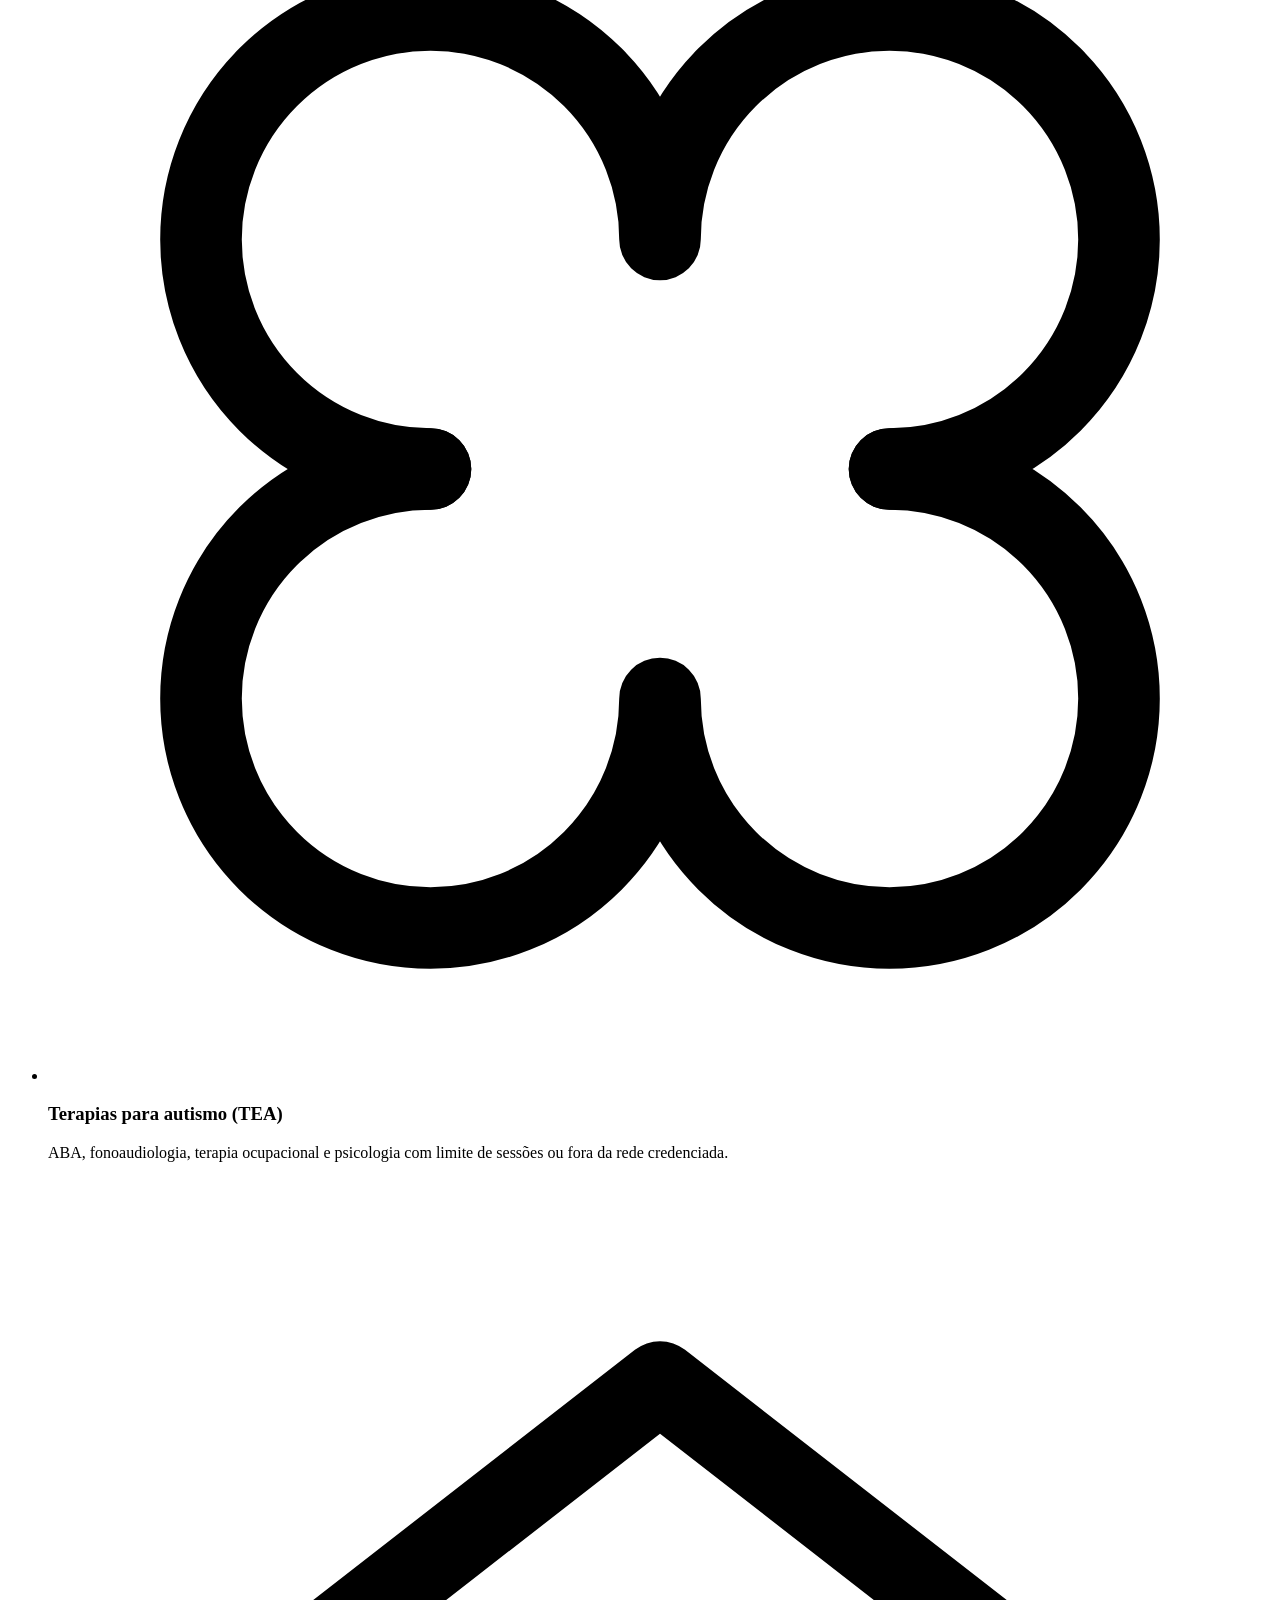
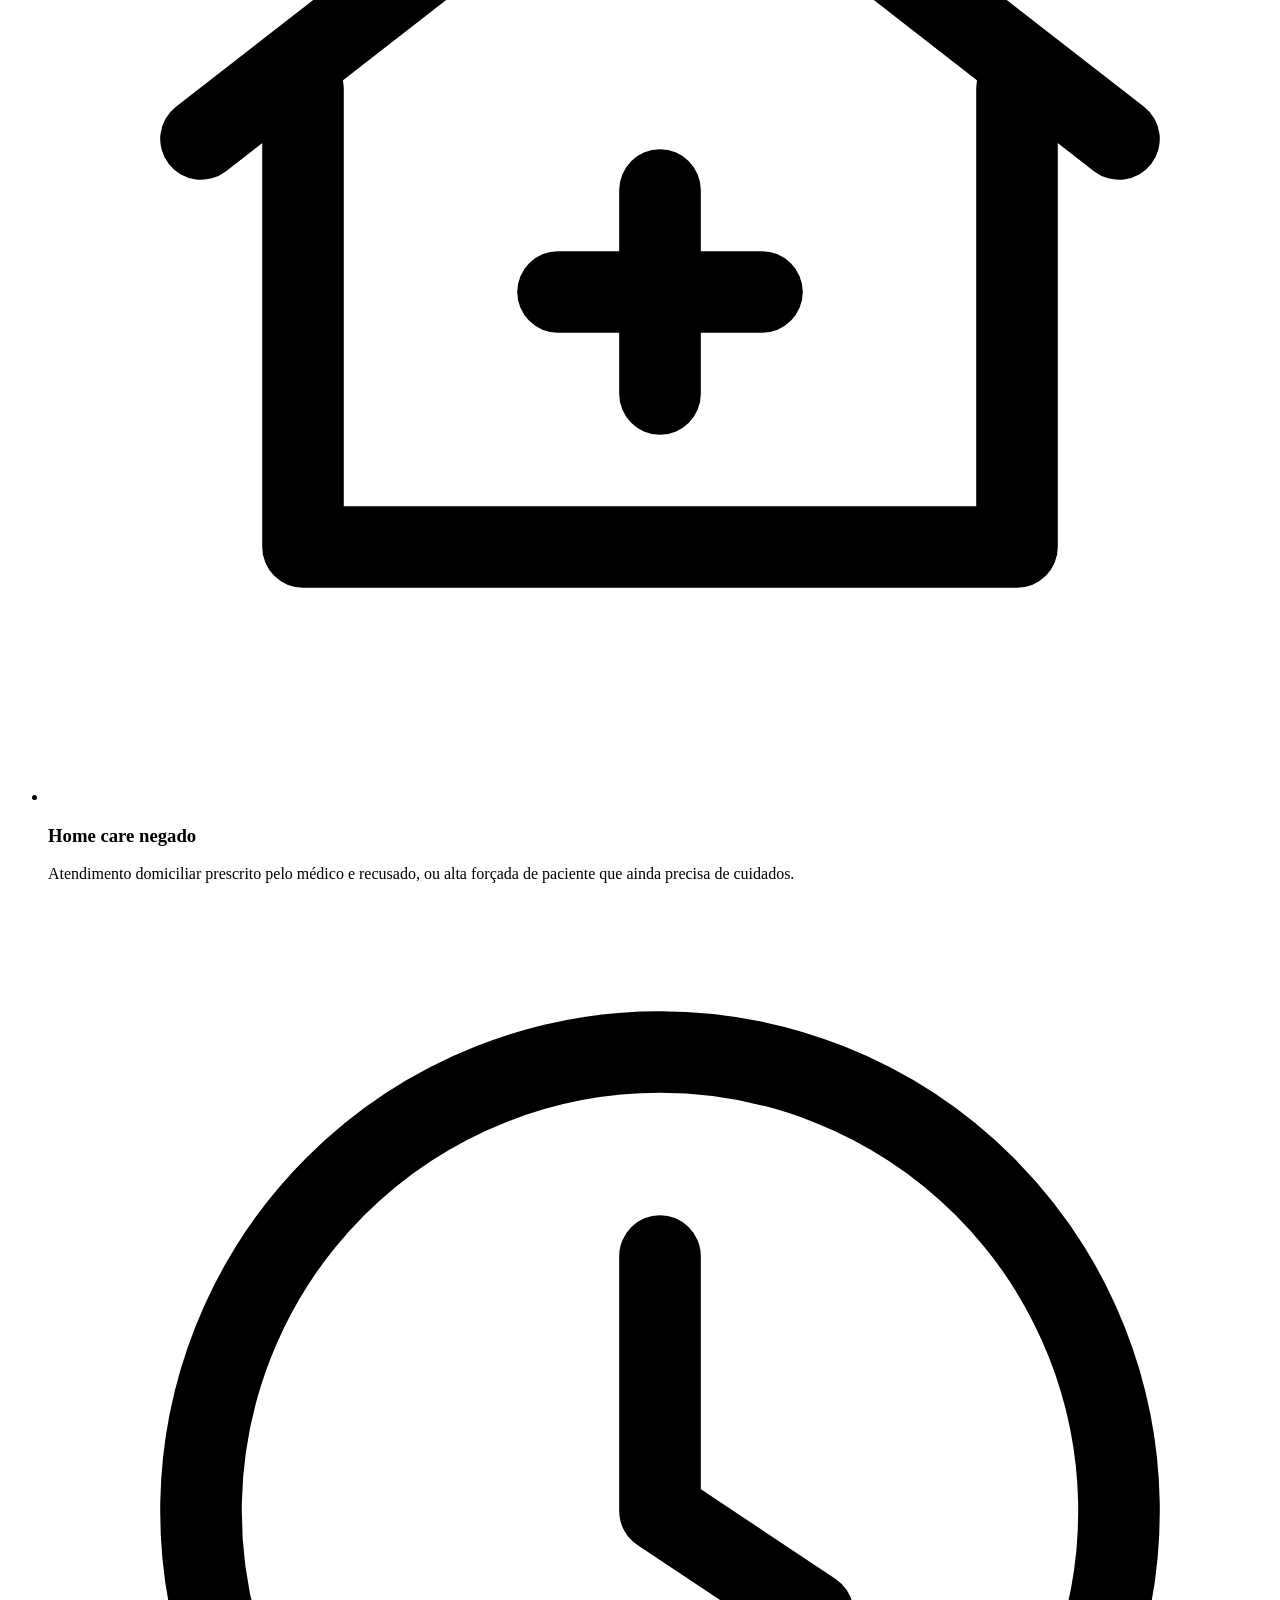
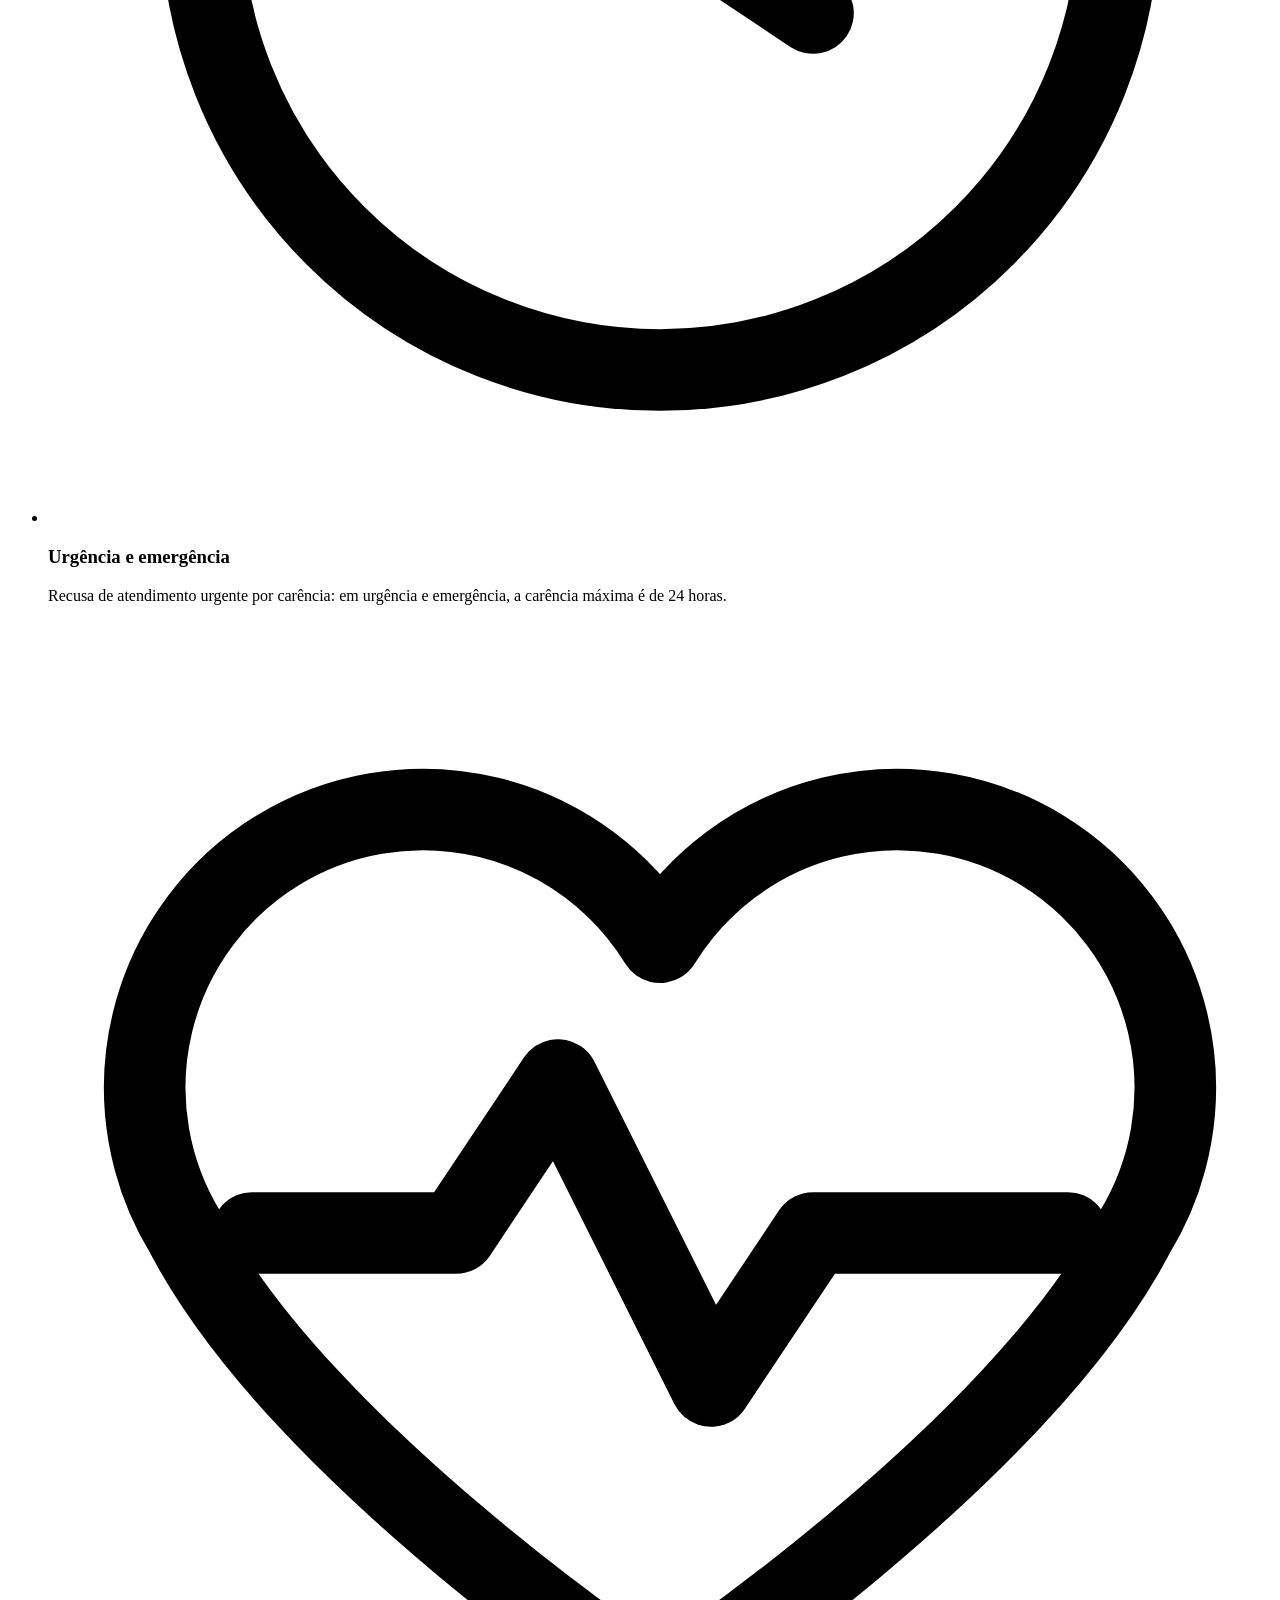
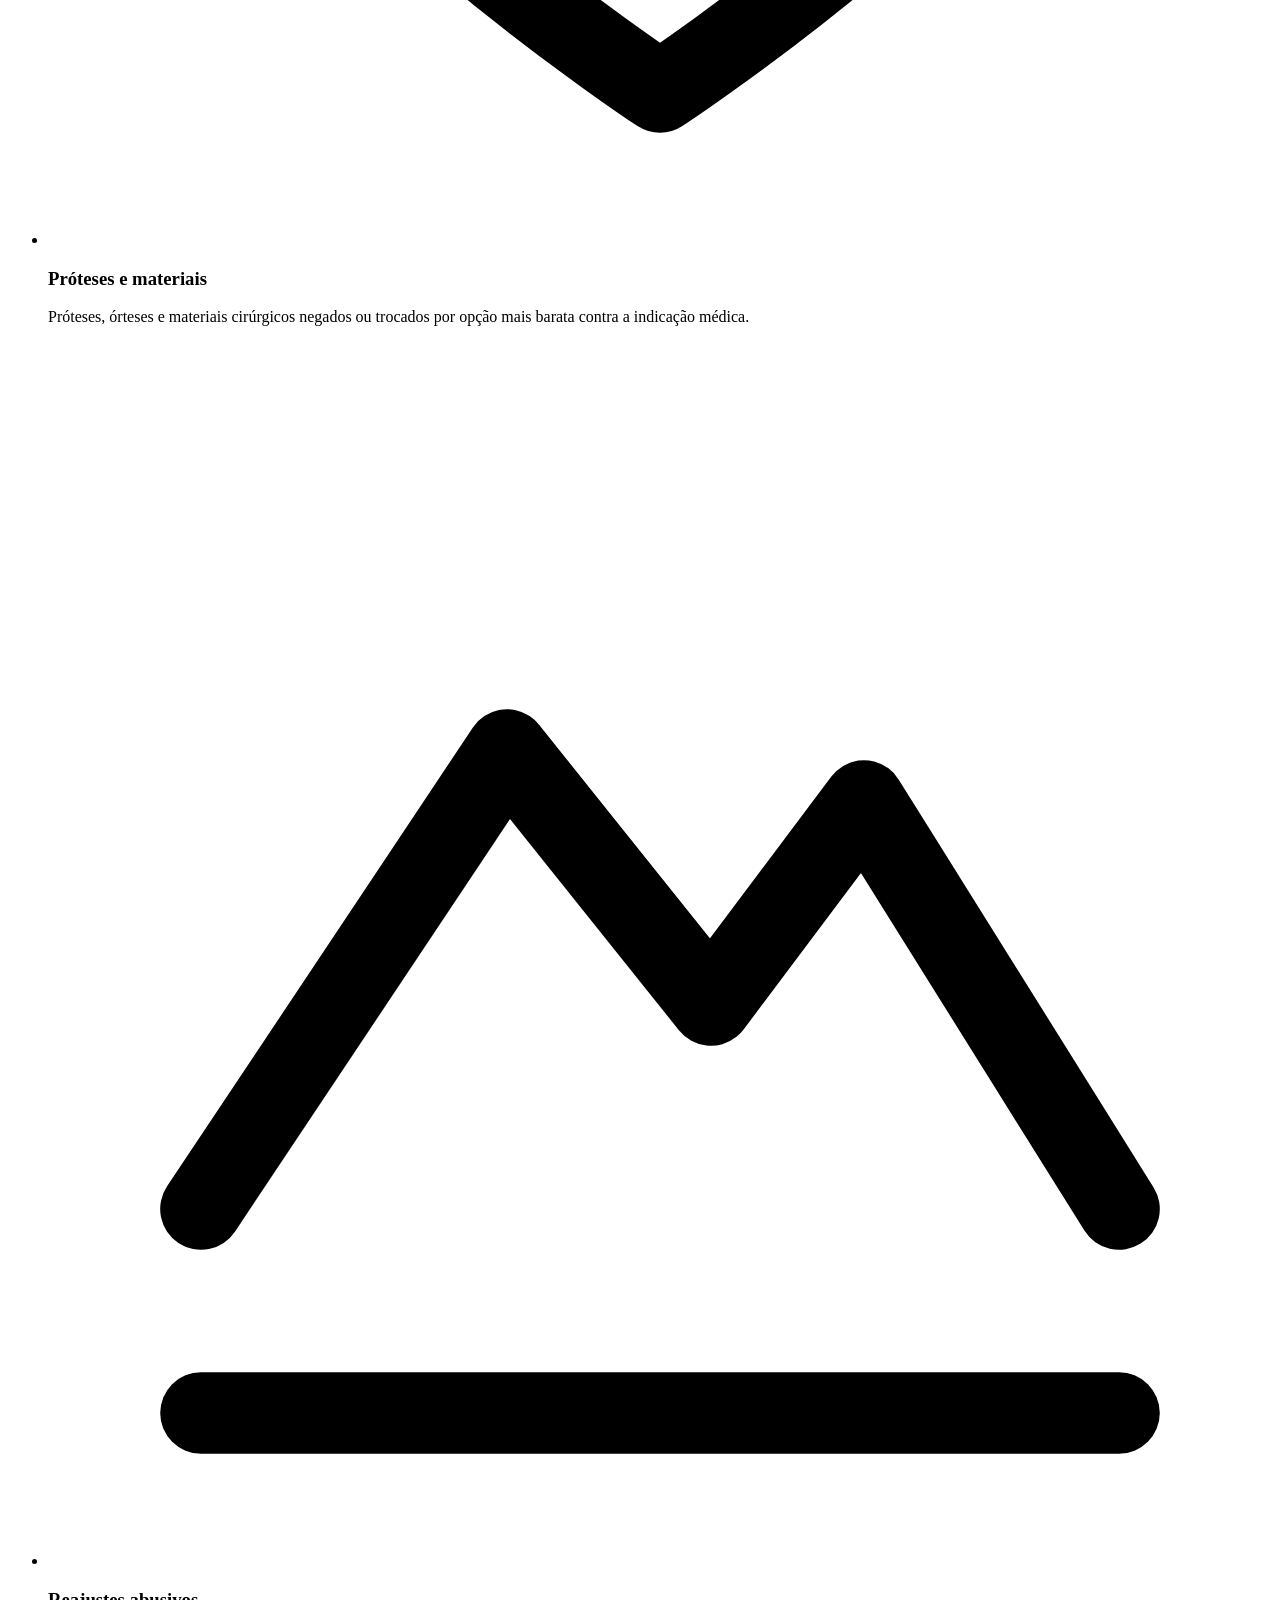
==== commit 36127bc3: "Nome completo Rodrigo Augusto Wagner de Souza Filho e monograma RAWSF em páginas, placa, favicon e b" ====
--- a/modelos/index.html
+++ b/modelos/index.html
@@ -2,7 +2,7 @@
 <html lang="pt-BR">
 <head>
 <!-- ============================================================
-  Direito à Saúde — Rodrigo Souza Filho (OAB/PR 95.516)
+  Direito à Saúde — Rodrigo Augusto Wagner de Souza Filho (OAB/PR 95.516)
   Dados de contato: TODOS ficam em config.js. As páginas são geradas
   a partir de modelos/ pelo build (npm run build), que o Vercel roda
   sozinho a cada publicação no GitHub. Para trocar telefone, e-mail,
@@ -12,24 +12,24 @@
 ============================================================ -->
 <meta charset="UTF-8">
 <meta name="viewport" content="width=device-width, initial-scale=1.0">
-<title>Advogado para Ação contra Plano de Saúde em Curitiba | Dr. Rodrigo Souza Filho</title>
+<title>Advogado para Ação contra Plano de Saúde em Curitiba | Dr. Rodrigo Augusto Wagner de Souza Filho</title>
 <meta name="description" content="Plano de saúde negou cirurgia, medicamento, terapia ou internação? Negativas de cobertura podem ser questionadas judicialmente — em situações urgentes, pode ser avaliado um pedido de liminar. Atendimento em Curitiba e online para todo o Brasil.">
 <meta name="theme-color" content="#16352C">
-<meta name="author" content="Rodrigo Souza Filho">
+<meta name="author" content="Rodrigo Augusto Wagner de Souza Filho">
 <!--SE:dominio-->
 <link rel="canonical" href="__URL__/">
 <meta property="og:url" content="__URL__/">
 <meta property="og:image" content="__URL__/assets/og-direito-saude.png">
 <meta property="og:image:width" content="1200">
 <meta property="og:image:height" content="630">
-<meta property="og:image:alt" content="Direito à Saúde — Negativas e cancelamentos de planos. Rodrigo Souza Filho, Advocacia.">
+<meta property="og:image:alt" content="Direito à Saúde — Negativas e cancelamentos de planos. Rodrigo Augusto Wagner de Souza Filho, Advocacia.">
 <meta name="twitter:card" content="summary_large_image">
 <!--/SE:dominio-->
 <!--SENAO:dominio--><meta name="twitter:card" content="summary"><!--/SENAO:dominio-->
 <meta property="og:type" content="website">
 <meta property="og:locale" content="pt_BR">
-<meta property="og:site_name" content="Rodrigo Souza Filho — Advocacia">
-<meta property="og:title" content="O plano de saúde negou o tratamento que você precisa? | Dr. Rodrigo Souza Filho — Advocacia">
+<meta property="og:site_name" content="Rodrigo Augusto Wagner de Souza Filho — Advocacia">
+<meta property="og:title" content="O plano de saúde negou o tratamento que você precisa? | Dr. Rodrigo Augusto Wagner de Souza Filho — Advocacia">
 <meta property="og:description" content="Negativas de cirurgia, medicamento, terapia ou internação podem ser questionadas judicialmente. Em situações urgentes, pode ser avaliado um pedido de liminar. Análise individual do caso.">
 <link rel="icon" href="assets/favicon.svg" type="image/svg+xml">
 <link rel="preload" href="assets/fontes/albert-sans.woff2" as="font" type="font/woff2" crossorigin>
@@ -43,7 +43,7 @@
 {
   "@context": "https://schema.org",
   "@type": "LegalService",
-  "name": "Dr. Rodrigo Souza Filho — Advocacia em Direito à Saúde",
+  "name": "Dr. Rodrigo Augusto Wagner de Souza Filho — Advocacia em Direito à Saúde",
   "description": "Ações judiciais contra planos de saúde: negativas de cobertura, medicamentos de alto custo, terapias, home care, urgência e emergência, cancelamento de planos de saúde empresariais e continuidade de tratamento.",
   "areaServed": [
     "Curitiba",
@@ -68,7 +68,7 @@
   ],
   "provider": {
     "@type": "Attorney",
-    "name": "Rodrigo Souza Filho",
+    "name": "Rodrigo Augusto Wagner de Souza Filho",
     "areaServed": [
       "Curitiba",
       "Paraná",
@@ -154,9 +154,9 @@
 <a class="pular" href="#inicio">Pular para o conteúdo</a>
 <header class="topo" id="topo">
   <div class="container topo-inner">
-    <a class="marca" href="/" aria-label="Início — Dr. Rodrigo Souza Filho, advocacia">
-      <span class="marca-mono" aria-hidden="true">RSF</span>
-      <span class="marca-nome">Rodrigo Souza Filho<small>Advocacia · Direito à Saúde</small></span>
+    <a class="marca" href="/" aria-label="Início — Dr. Rodrigo Augusto Wagner de Souza Filho, advocacia">
+      <span class="marca-mono" aria-hidden="true">RAWSF</span>
+      <span class="marca-nome">Rodrigo Augusto Wagner de Souza Filho<small>Advocacia · Direito à Saúde</small></span>
     </a>
     <nav class="nav" aria-label="Navegação principal">
       <a href="#situacoes">Situações</a>
@@ -192,9 +192,9 @@
       <p class="muted reveal u-mt-20 u-fs-0-9rem">Atendimento realizado diretamente pelo advogado. <a class="link-sobre" href="#sobre">Sobre o advogado</a></p>
     </div>
     <div class="reveal">
-      <div class="placa" role="img" aria-label="Placa de latão: Rodrigo Souza Filho, advogado, OAB/PR 95.516, Direito à Saúde">
-        <div class="placa-mono">RSF</div>
-        <div class="placa-nome">Rodrigo Souza Filho</div>
+      <div class="placa" role="img" aria-label="Placa de latão: Rodrigo Augusto Wagner de Souza Filho, advogado, OAB/PR 95.516, Direito à Saúde">
+        <div class="placa-mono">RAWSF</div>
+        <div class="placa-nome">Rodrigo Augusto Wagner de Souza Filho</div>
         <div class="placa-fio"></div>
         <div class="placa-tit">Advogado · OAB/PR 95.516</div>
         <div class="placa-area">Direito à Saúde</div>
@@ -279,7 +279,7 @@
                        assets/images/rodrigo-souza-filho-720.jpg 720w"
                sizes="(max-width: 920px) min(calc(100vw - 48px), 360px), 360px"
                width="720" height="900" loading="lazy" decoding="async"
-               alt="Rodrigo Souza Filho, advogado, em seu escritório">
+               alt="Rodrigo Augusto Wagner de Souza Filho, advogado, em seu escritório">
         </picture>
         <figcaption class="foto-legenda">
           <span class="foto-fio" aria-hidden="true"></span>
@@ -297,7 +297,7 @@
         <li><svg viewBox="0 0 24 24" fill="none" stroke="currentColor" stroke-width="2.2" aria-hidden="true"><path d="M20 6 9 17l-5-5"/></svg><span><strong>Linguagem clara</strong> — cada etapa explicada sem juridiquês.</span></li>
         <li><svg viewBox="0 0 24 24" fill="none" stroke="currentColor" stroke-width="2.2" aria-hidden="true"><path d="M20 6 9 17l-5-5"/></svg><span><strong>Atendimento em Curitiba e online</strong> — processos contra planos de saúde podem ser conduzidos a distância, em todo o Brasil.</span></li>
       </ul>
-      <p class="selo-oab u-mt-26"><svg viewBox="0 0 24 24" fill="none" stroke="currentColor" stroke-width="2.4" aria-hidden="true"><path d="M20 6 9 17l-5-5"/></svg> Rodrigo Souza Filho · OAB/PR 95.516 · Curitiba/PR</p>
+      <p class="selo-oab u-mt-26"><svg viewBox="0 0 24 24" fill="none" stroke="currentColor" stroke-width="2.4" aria-hidden="true"><path d="M20 6 9 17l-5-5"/></svg> Rodrigo Augusto Wagner de Souza Filho · OAB/PR 95.516 · Curitiba/PR</p>
     </div>
   </div>
 </section>
@@ -445,7 +445,7 @@
         <!--SE:telefone--><p>Telefone: <a href="__TEL__" data-fone data-local="contato">__TEL_TXT__</a></p><!--/SE:telefone-->
         <!--SE:email--><p>E-mail: <a href="__EMAIL_LINK__">__EMAIL__</a></p><!--/SE:email-->
         <p class="muted">Atendimento presencial em Curitiba/PR com hora marcada · Online para todo o Brasil.</p>
-        <p class="selo-oab"><svg viewBox="0 0 24 24" fill="none" stroke="currentColor" stroke-width="2.4" aria-hidden="true"><path d="M20 6 9 17l-5-5"/></svg> Rodrigo Souza Filho · OAB/PR 95.516</p>
+        <p class="selo-oab"><svg viewBox="0 0 24 24" fill="none" stroke="currentColor" stroke-width="2.4" aria-hidden="true"><path d="M20 6 9 17l-5-5"/></svg> Rodrigo Augusto Wagner de Souza Filho · OAB/PR 95.516</p>
       </div>
     </div>
     <form class="form reveal" id="formContato" novalidate>
@@ -502,18 +502,18 @@
   <div class="container">
     <div class="rodape-grid">
       <div class="marca">
-        <span class="marca-mono" aria-hidden="true">RSF</span>
-        <span class="marca-nome">Rodrigo Souza Filho<small>Advogado · OAB/PR 95.516</small></span>
+        <span class="marca-mono" aria-hidden="true">RAWSF</span>
+        <span class="marca-nome">Rodrigo Augusto Wagner de Souza Filho<small>Advogado · OAB/PR 95.516</small></span>
       </div>
       <div>
         <p>Curitiba — Paraná<!--SE:email--> · <a href="__EMAIL_LINK__">__EMAIL__</a><!--/SE:email--></p>
         <!--SE:urlOutro--><p class="u-mt-8">Outra área de atuação: <a href="__URL_OUTRO__">Regularização de veículos — Detran/PR</a></p><!--/SE:urlOutro--><!--SENAO:urlOutro--><!-- URL do outro site vazia em config.js: o link não é publicado (nenhum link vazio ou relativo quebrado é gerado). --><!--/SENAO:urlOutro-->
-        <!--SE:urlInstitucional--><p class="u-mt-8">Site institucional: <a href="__URL_INSTITUCIONAL__">Rodrigo Souza Filho — Advocacia Civil</a></p><!--/SE:urlInstitucional-->
+        <!--SE:urlInstitucional--><p class="u-mt-8">Site institucional: <a href="__URL_INSTITUCIONAL__">Rodrigo Augusto Wagner de Souza Filho — Advocacia Civil</a></p><!--/SE:urlInstitucional-->
         <p class="u-mt-8"><a href="/privacidade">Política de privacidade</a> ·
           <a href="/privacidade#cookies">Preferências de cookies</a></p>
       </div>
     </div>
-    <p class="rodape-aviso">Este site tem caráter exclusivamente informativo, em conformidade com o Código de Ética e Disciplina da OAB e com o Provimento nº 205/2021. As informações aqui apresentadas não constituem promessa de resultado: cada caso é analisado individualmente e o desfecho depende de circunstâncias próprias. © 2026 Rodrigo Souza Filho — Advocacia.</p>
+    <p class="rodape-aviso">Este site tem caráter exclusivamente informativo, em conformidade com o Código de Ética e Disciplina da OAB e com o Provimento nº 205/2021. As informações aqui apresentadas não constituem promessa de resultado: cada caso é analisado individualmente e o desfecho depende de circunstâncias próprias. © 2026 Rodrigo Augusto Wagner de Souza Filho — Advocacia.</p>
   </div>
 </footer>
 
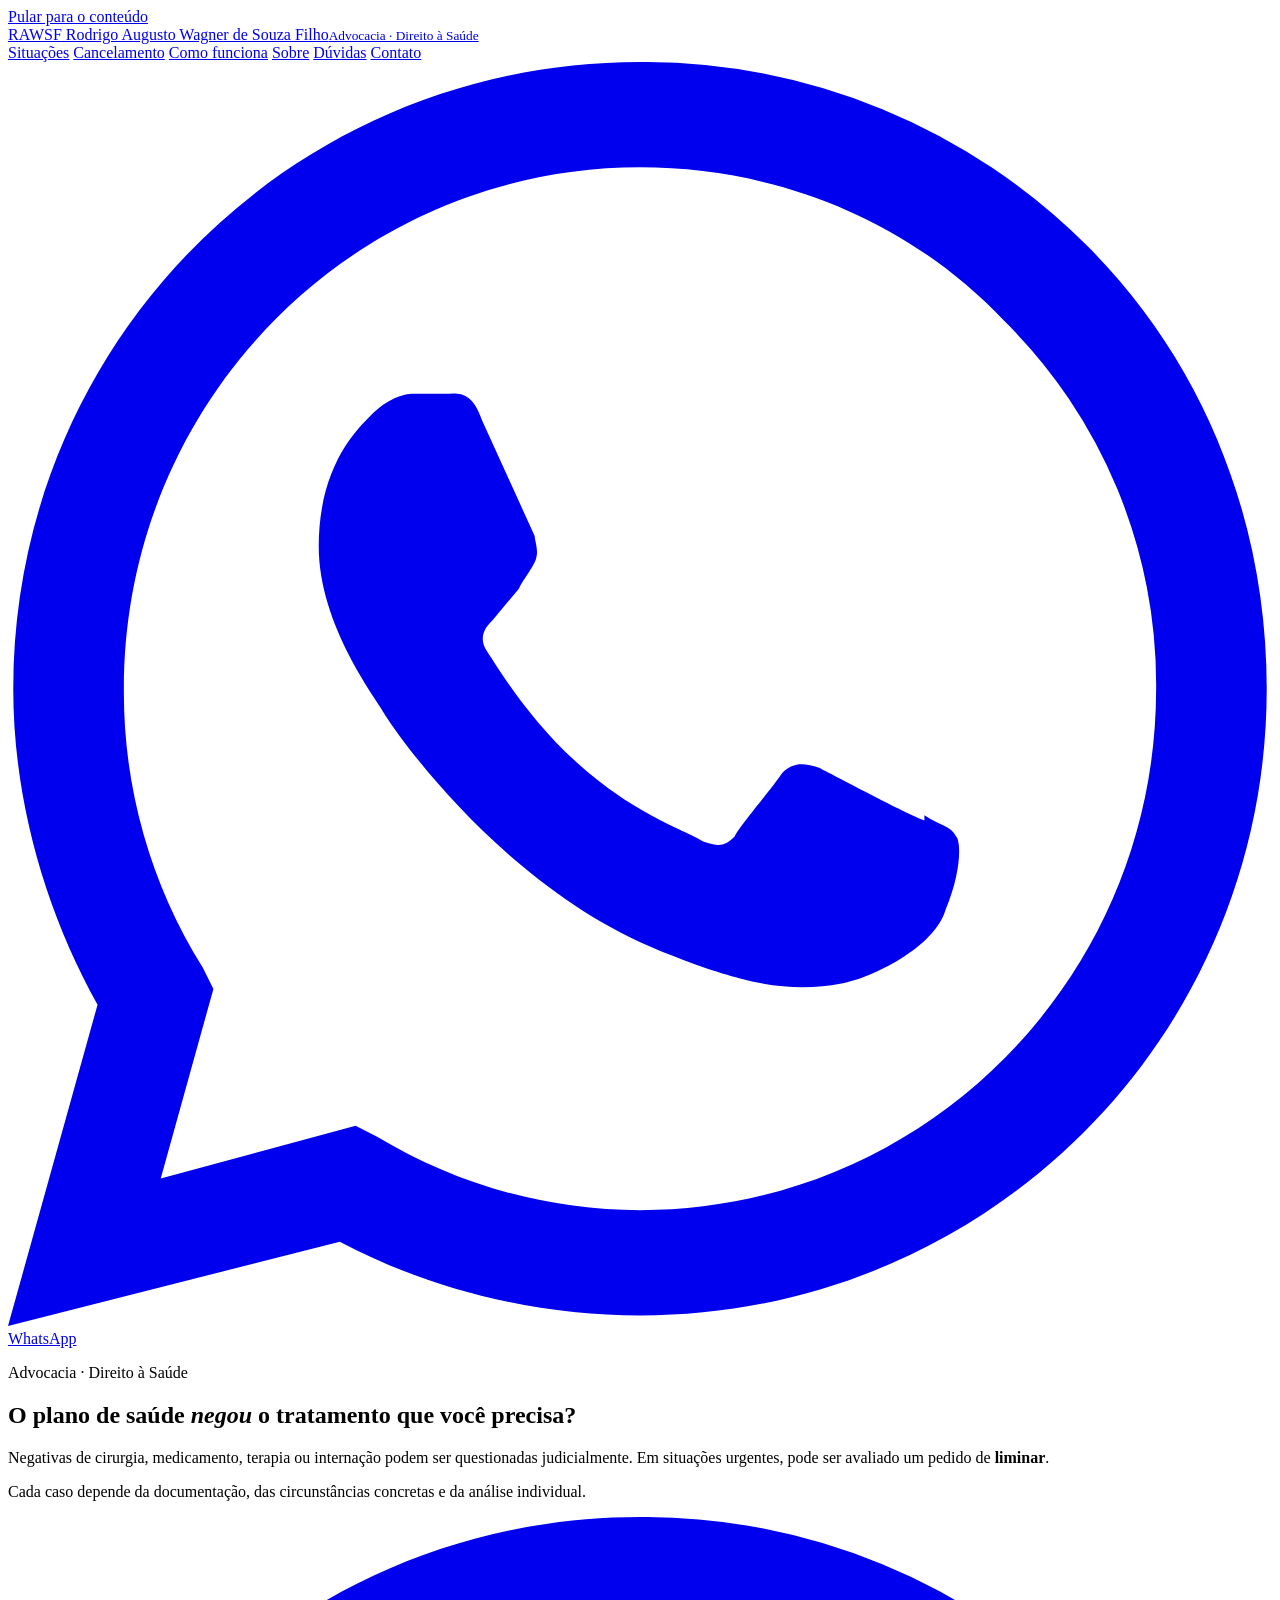
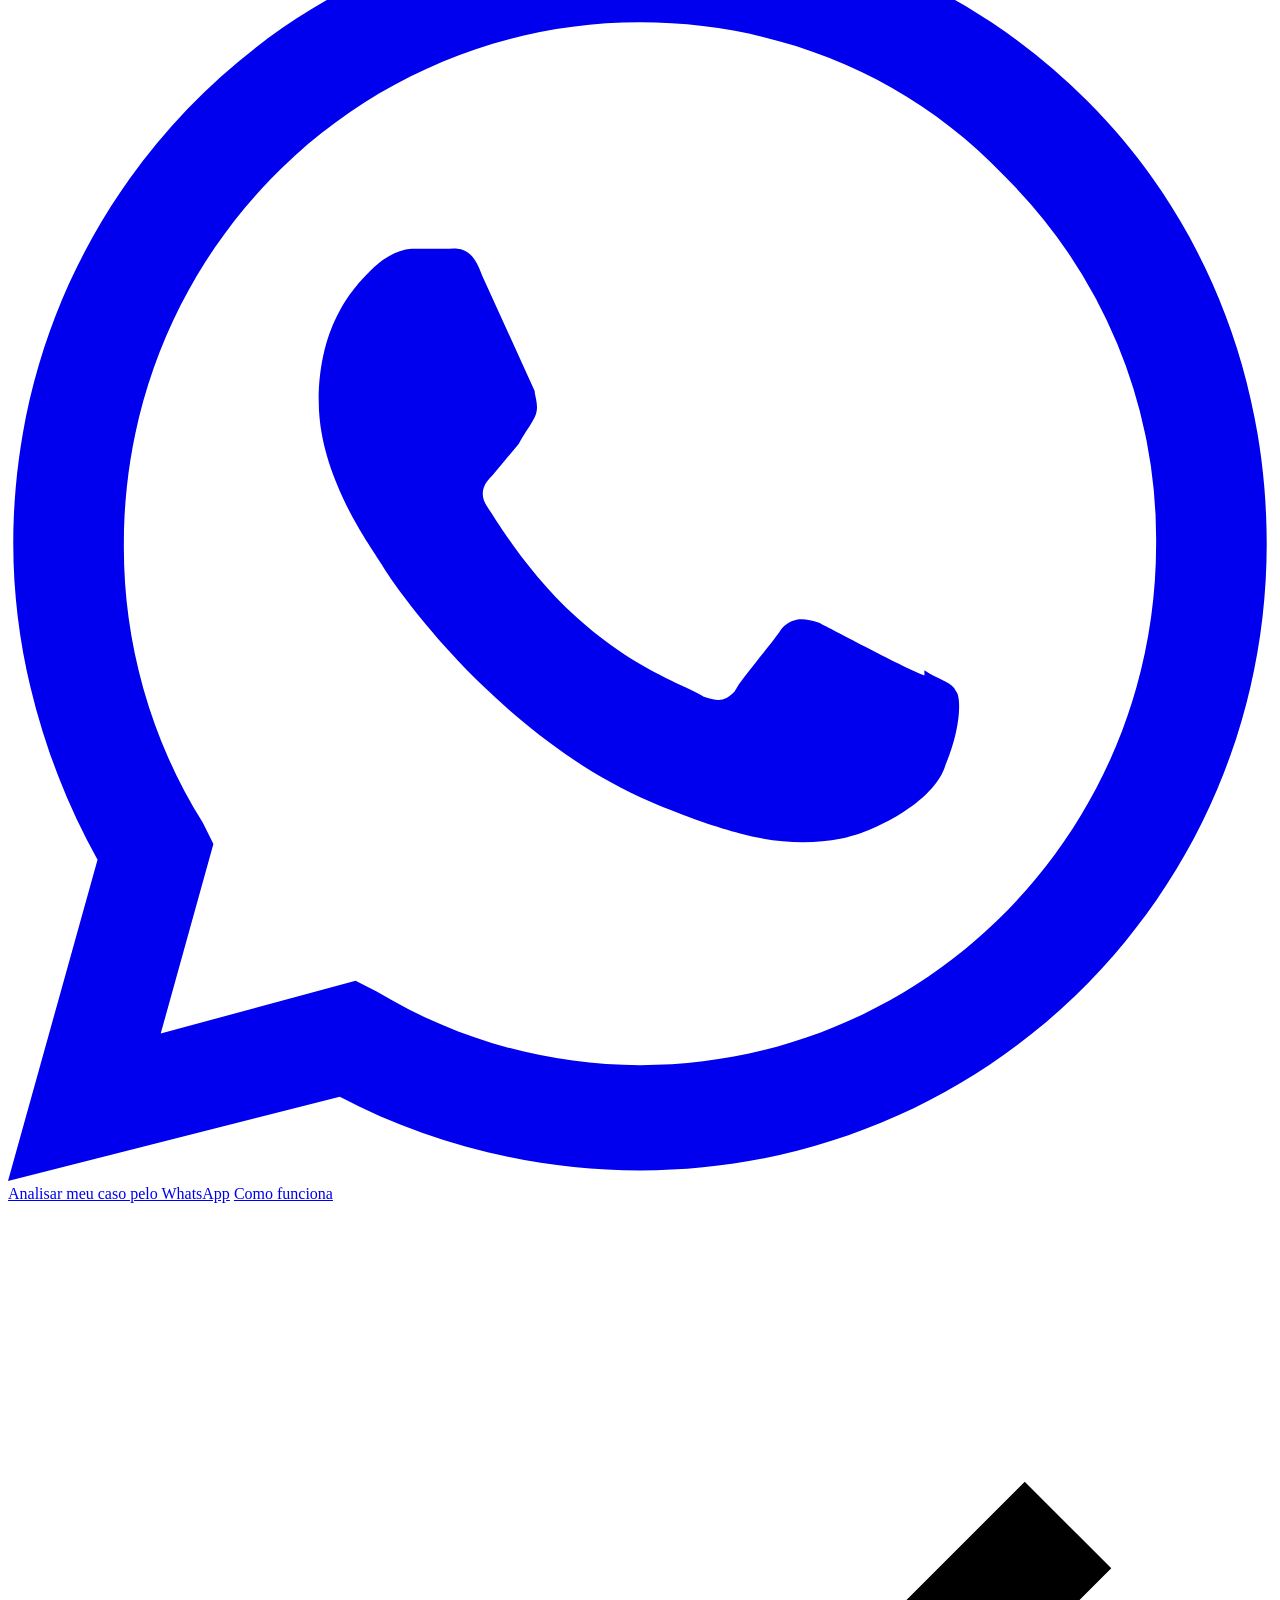
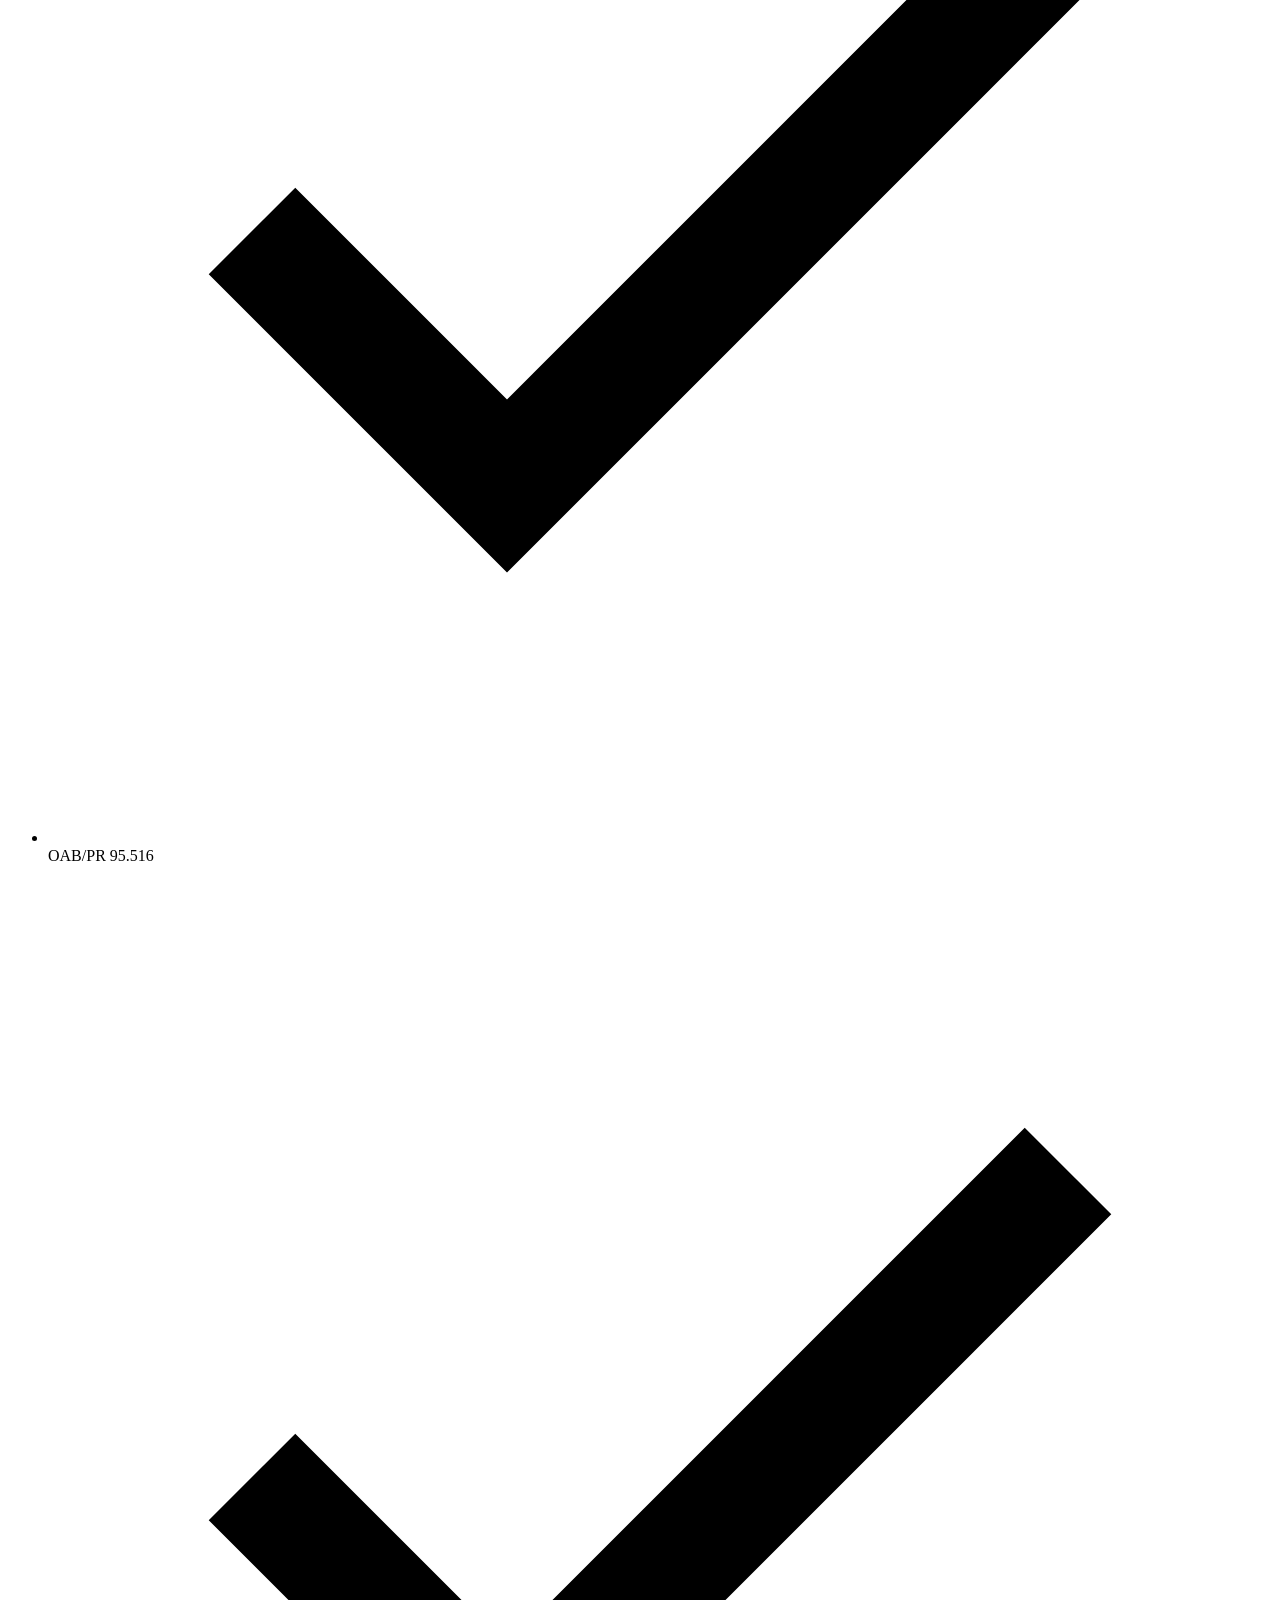
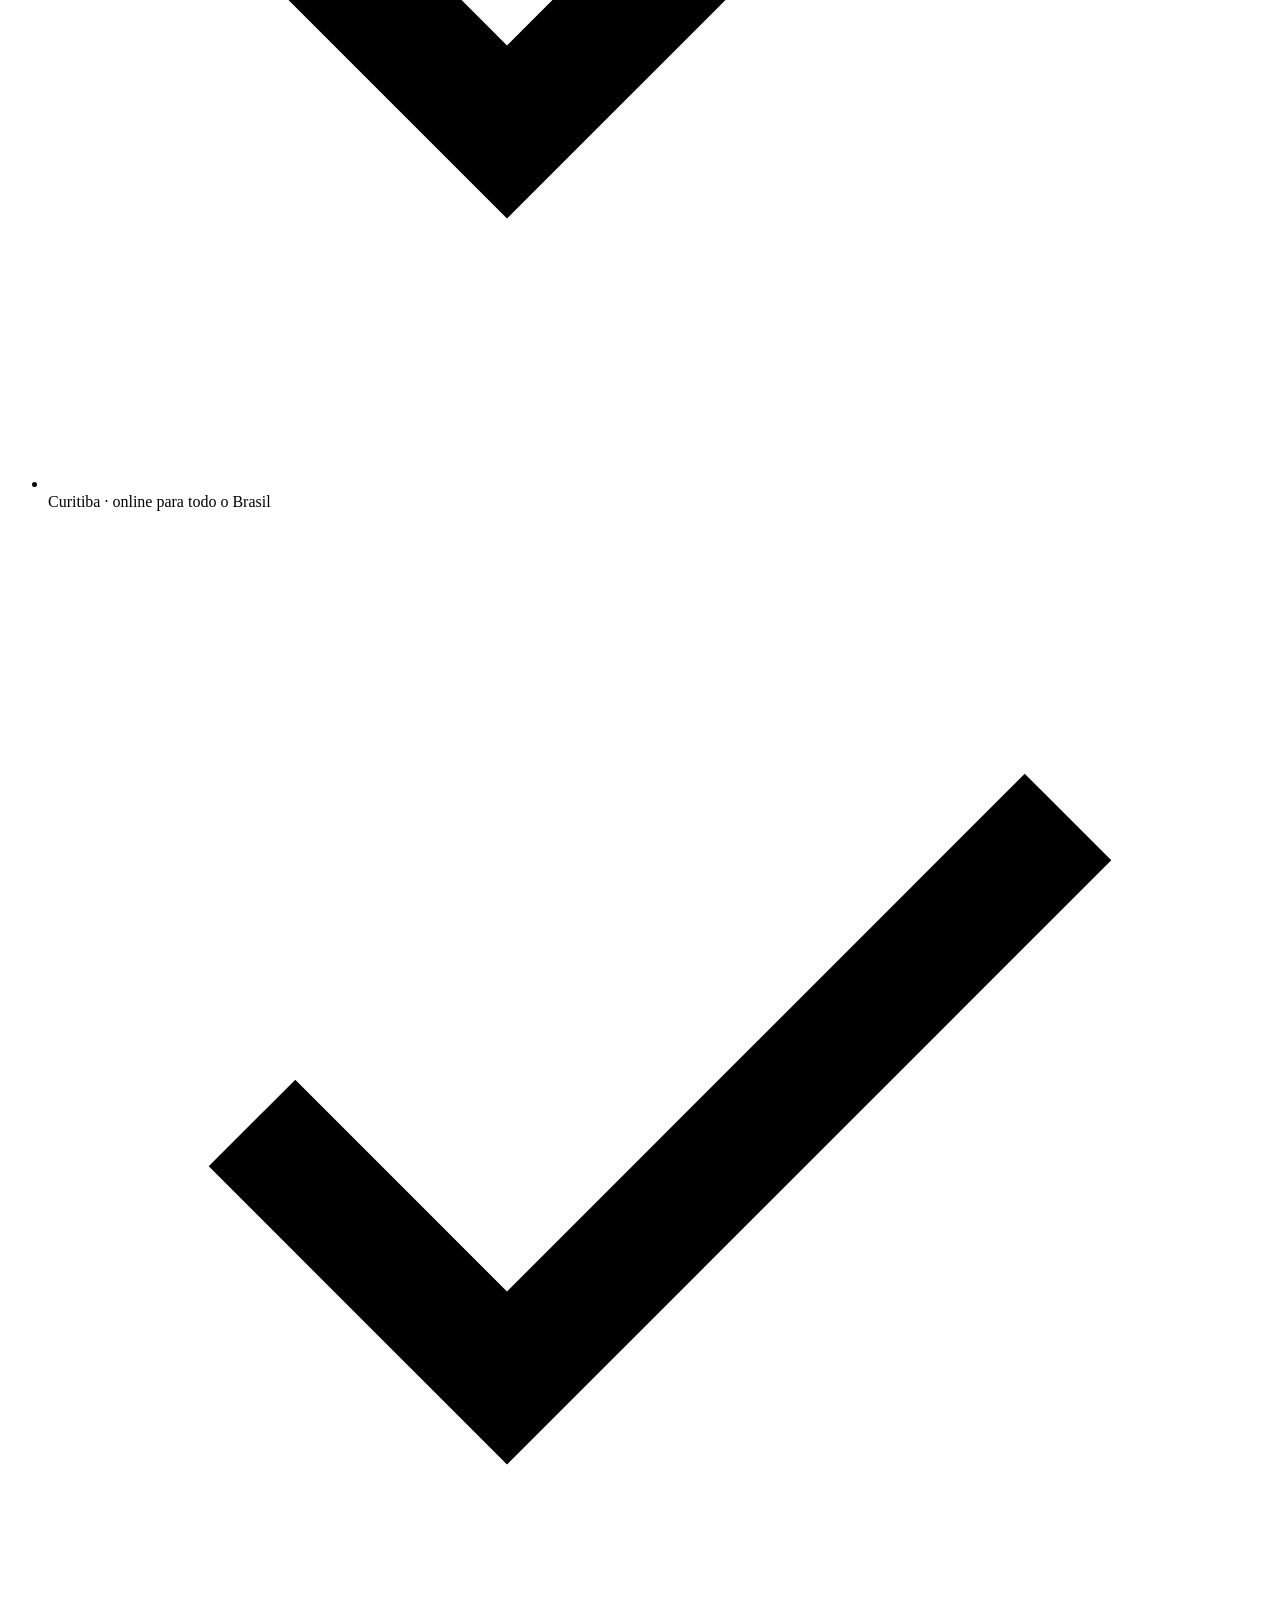
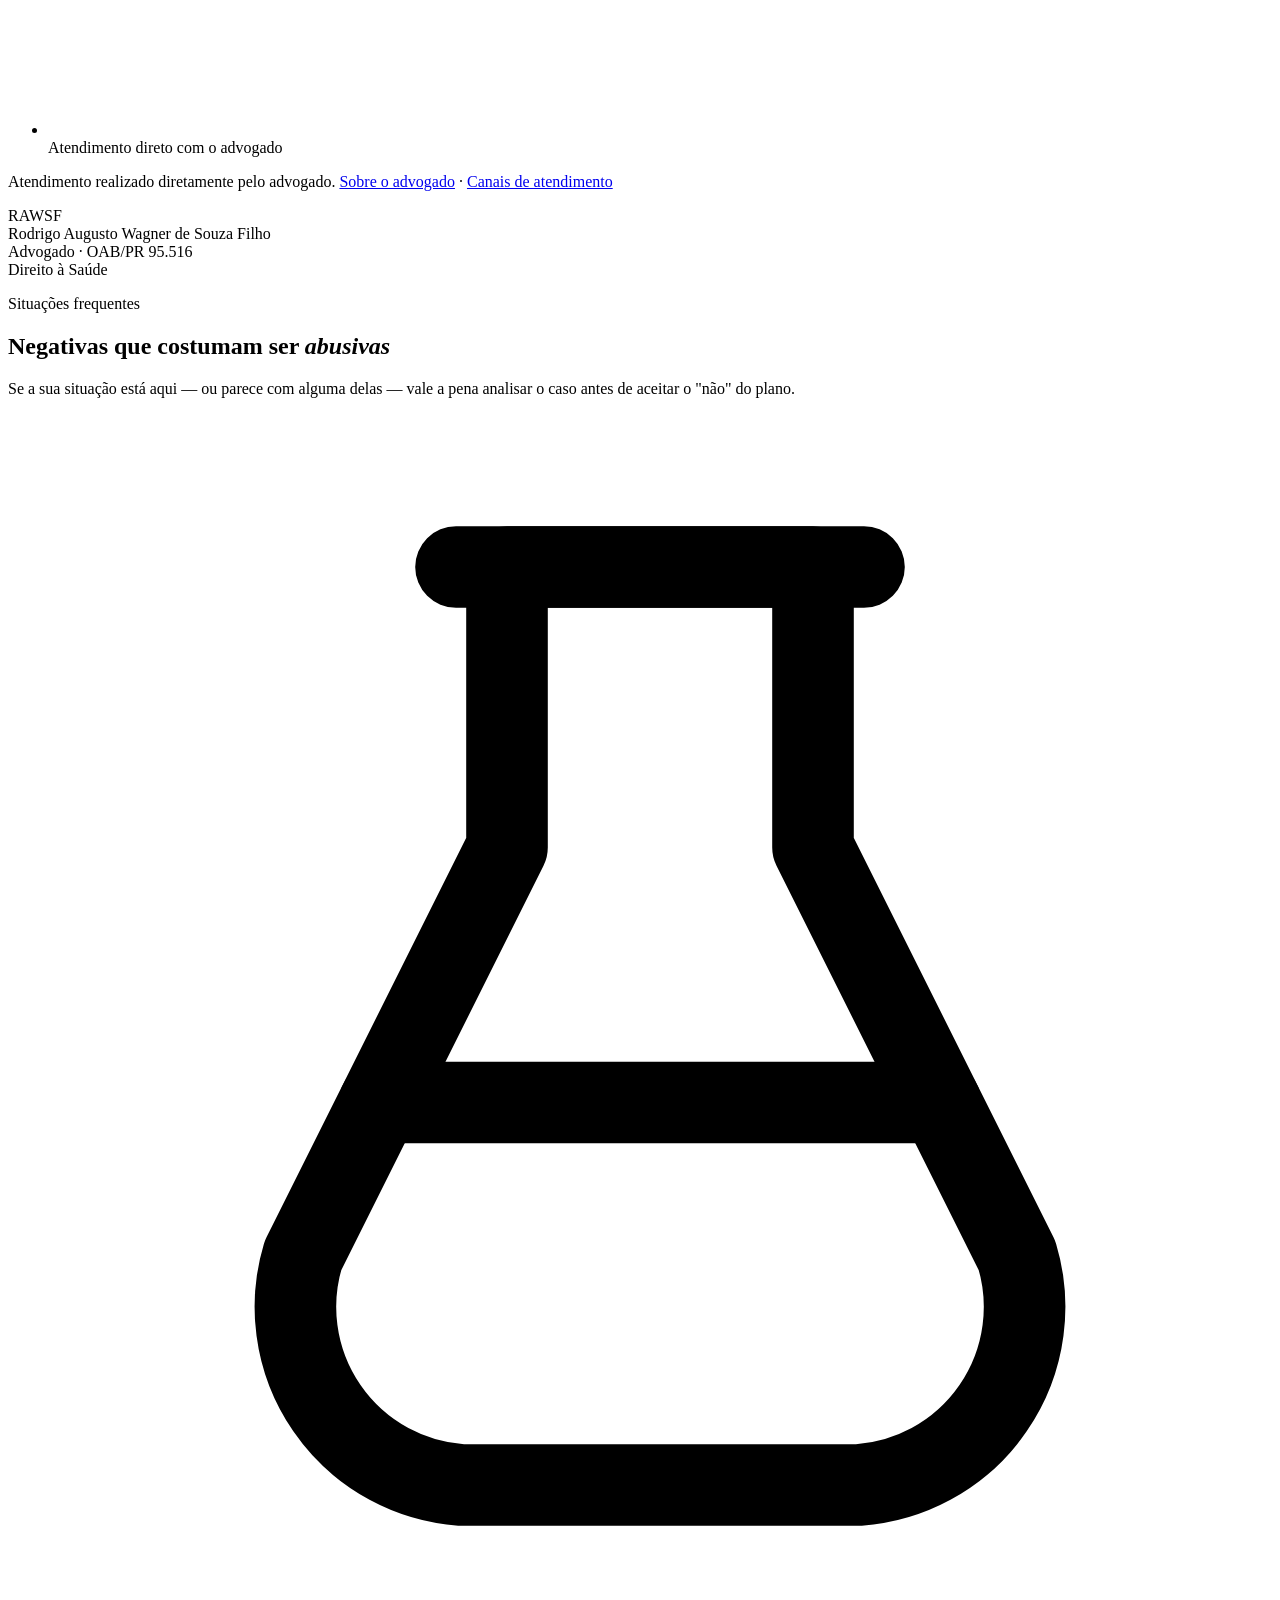
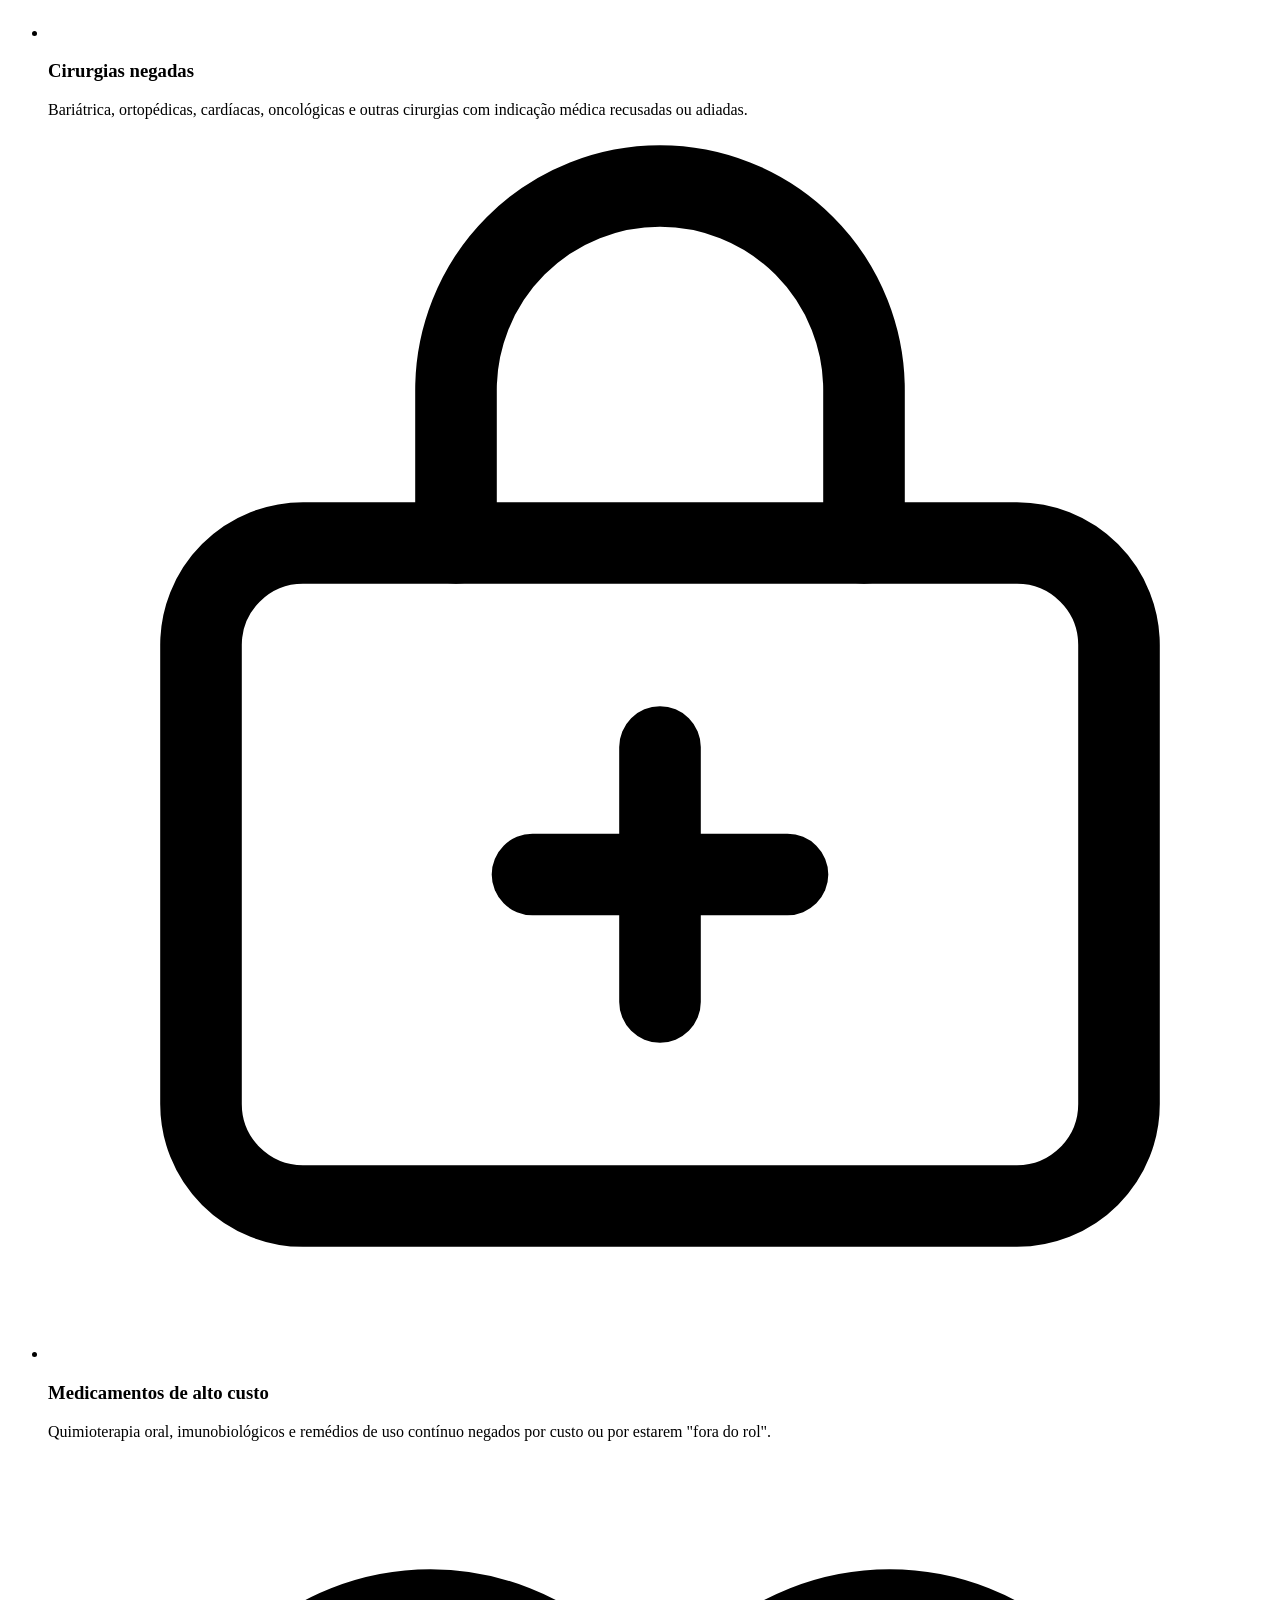
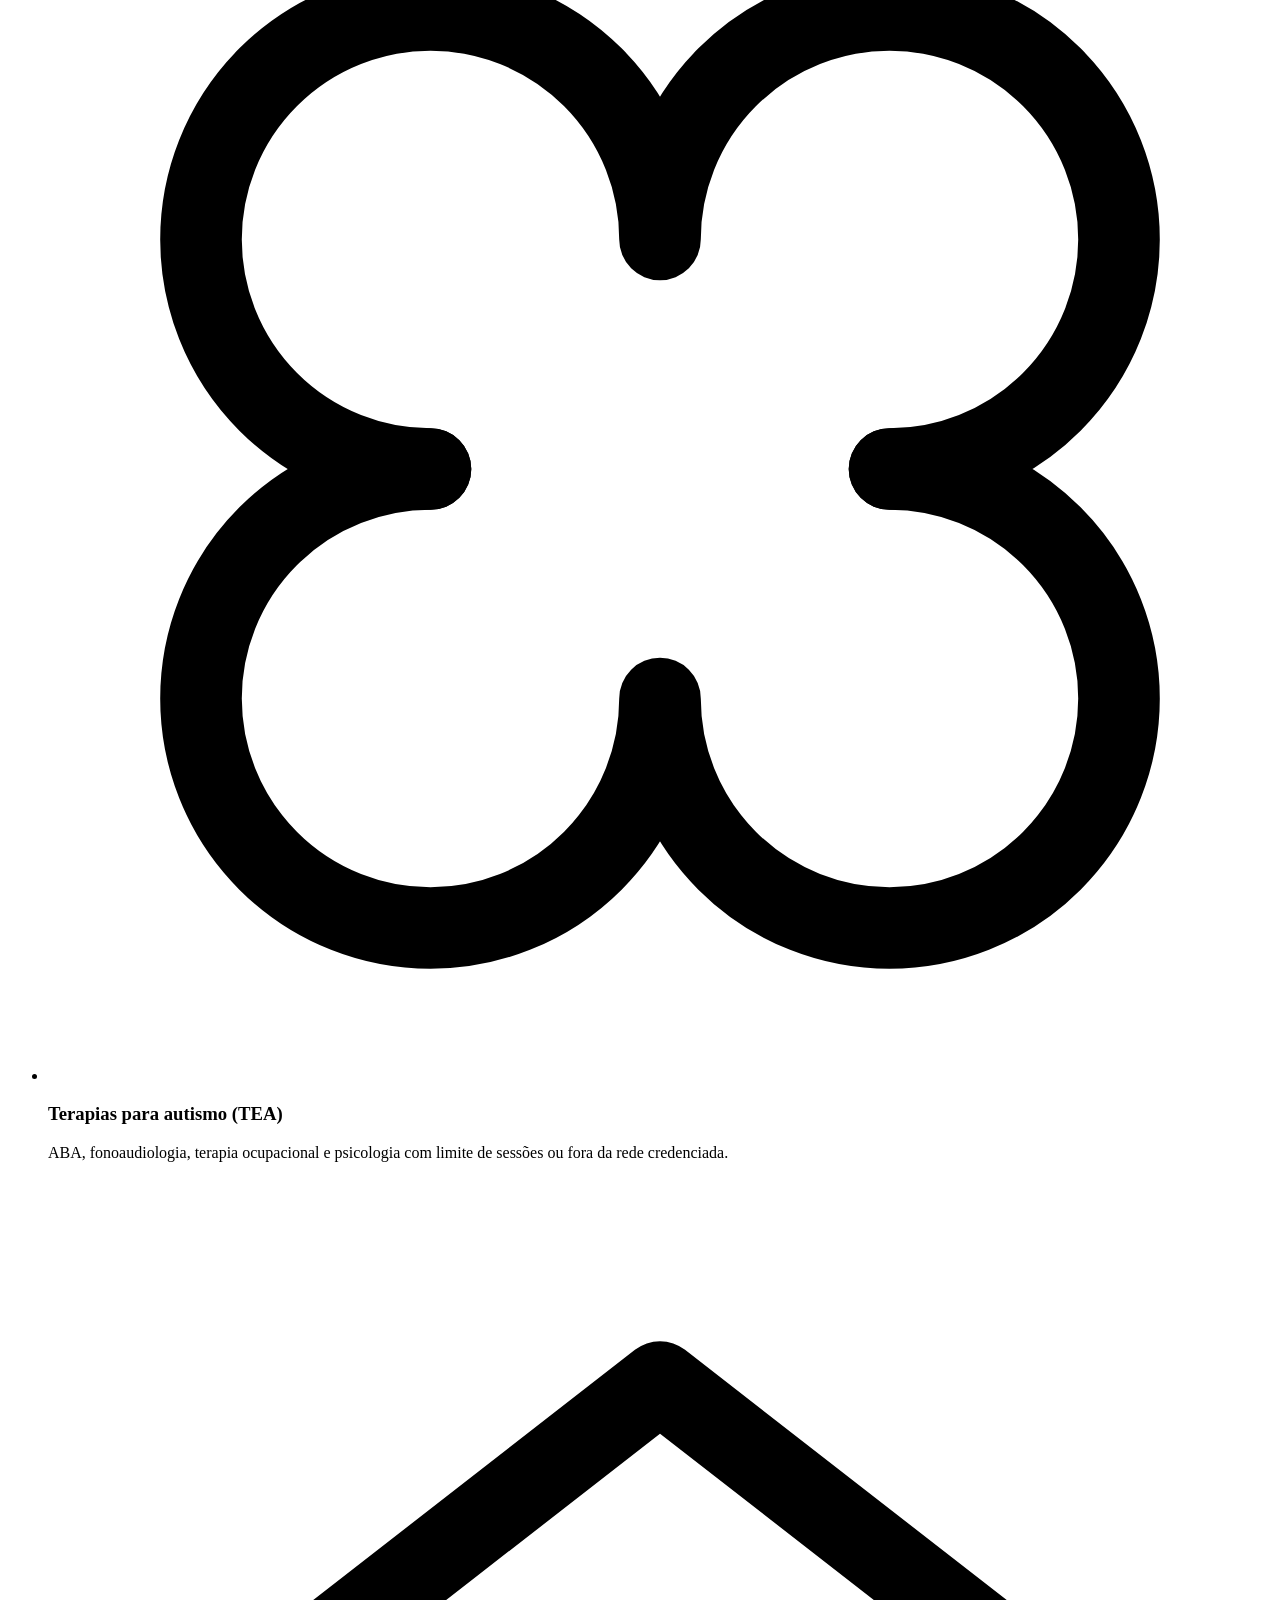
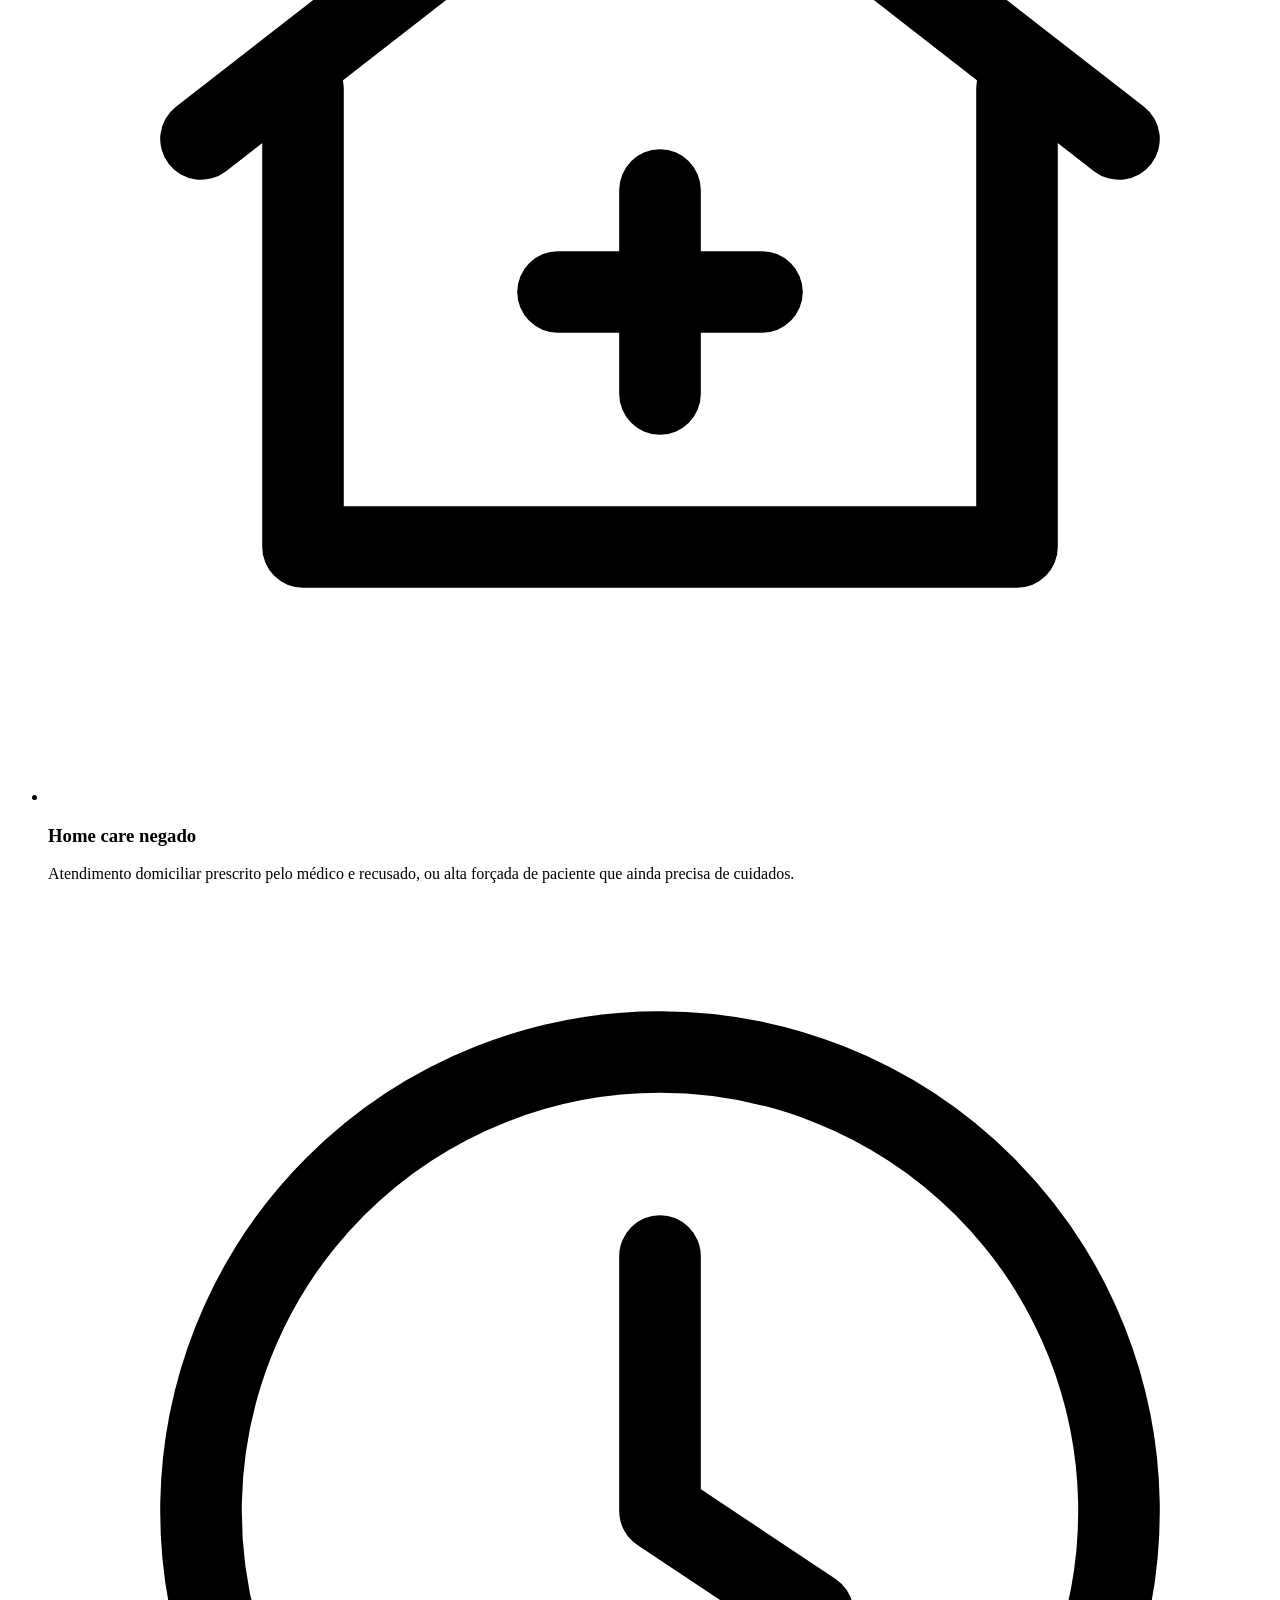
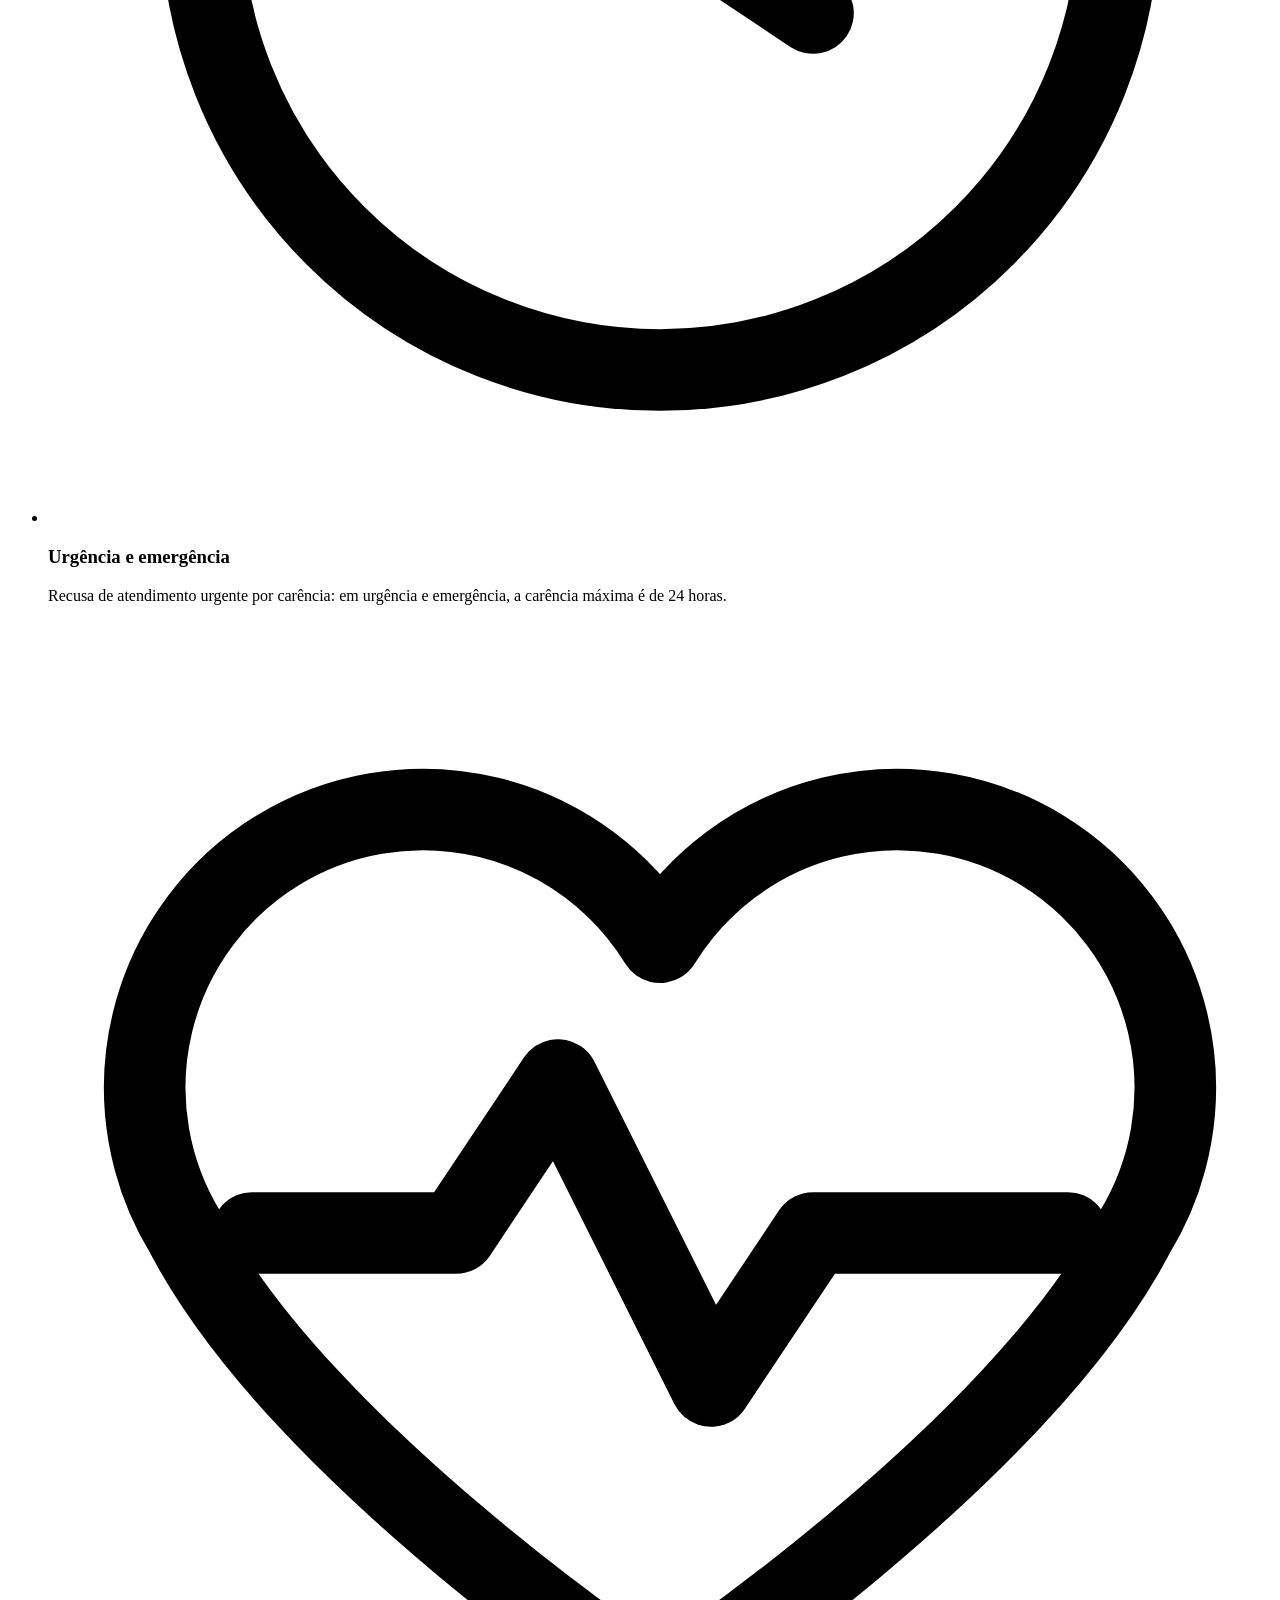
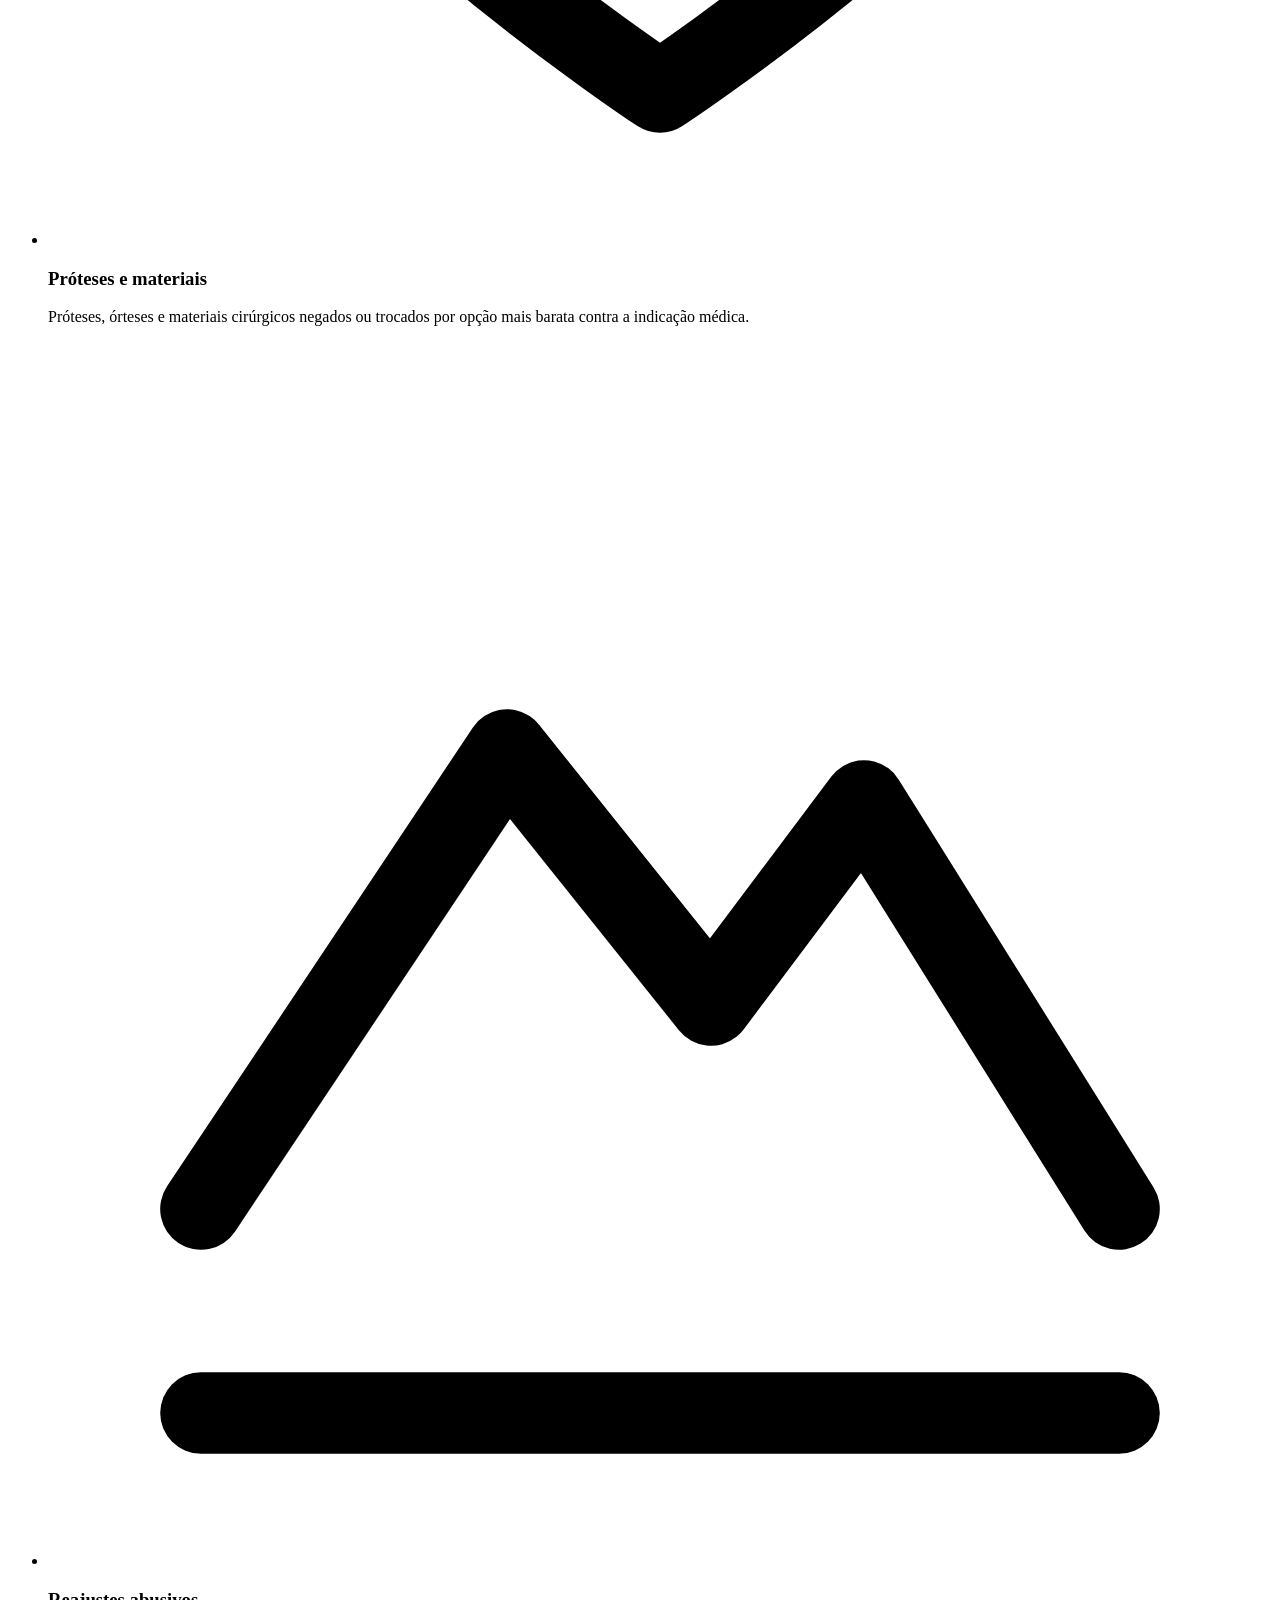
==== commit f0ace942: "Caminho ate os canais de atendimento e evento email_click Menu do desktop ganha o item Contato como " ====
--- a/modelos/index.html
+++ b/modelos/index.html
@@ -45,7 +45,9 @@
   "@type": "LegalService",
   "name": "Dr. Rodrigo Augusto Wagner de Souza Filho — Advocacia em Direito à Saúde",
   "description": "Ações judiciais contra planos de saúde: negativas de cobertura, medicamentos de alto custo, terapias, home care, urgência e emergência, cancelamento de planos de saúde empresariais e continuidade de tratamento.",
-  "areaServed": [
+  <!--SE:telefone-->"telephone": "__TEL_E164__",
+  <!--/SE:telefone--><!--SE:email-->"email": "__EMAIL__",
+  <!--/SE:email-->"areaServed": [
     "Curitiba",
     "Paraná",
     "Brasil"
@@ -164,6 +166,7 @@
       <a href="#como-funciona">Como funciona</a>
       <a href="#sobre">Sobre</a>
       <a href="#duvidas">Dúvidas</a>
+      <a href="#contato-final">Contato</a>
       <!--SE:whatsapp--><a class="btn btn-primario" href="__WA:Olá, Dr. Rodrigo. Vim pelo site de Direito à Saúde. Meu plano negou uma cobertura e gostaria de saber quais documentos são necessários para analisar o caso.__" data-zap data-msg="Olá, Dr. Rodrigo. Vim pelo site de Direito à Saúde. Meu plano negou uma cobertura e gostaria de saber quais documentos são necessários para analisar o caso." data-local="cabecalho" target="_blank" rel="noopener"><svg viewBox="0 0 24 24" fill="currentColor" aria-hidden="true"><path d="M20.5 3.5A11.9 11.9 0 0 0 12 0C5.4 0 .1 5.3.1 11.9c0 2.1.6 4.2 1.6 6L0 24l6.3-1.6c1.7.9 3.7 1.4 5.7 1.4 6.6 0 11.9-5.3 11.9-11.9 0-3.2-1.2-6.2-3.4-8.4ZM12 21.8c-1.8 0-3.5-.5-5-1.4l-.4-.2-3.7 1 1-3.6-.2-.4a9.86 9.86 0 0 1-1.5-5.3C2.2 6.4 6.6 2 12 2c2.6 0 5.1 1 6.9 2.9a9.7 9.7 0 0 1 2.9 7c0 5.5-4.4 9.9-9.8 9.9Zm5.4-7.4c-.3-.1-1.8-.9-2-1-.3-.1-.5-.1-.7.1-.2.3-.8 1-.9 1.2-.2.2-.3.2-.6.1-.3-.2-1.3-.5-2.4-1.5-.9-.8-1.5-1.8-1.7-2.1-.2-.3 0-.5.1-.6l.5-.6c.1-.2.2-.3.3-.5.1-.2 0-.4 0-.5l-1-2.2c-.2-.6-.5-.5-.7-.5h-.6c-.2 0-.5.1-.8.4-.3.3-1 1-1 2.5s1.1 2.9 1.2 3.1c.1.2 2.1 3.2 5.1 4.5.7.3 1.3.5 1.7.6.7.2 1.4.2 1.9.1.6-.1 1.8-.7 2-1.4.3-.7.3-1.3.2-1.4-.1-.2-.3-.2-.6-.4Z"/></svg>WhatsApp</a><!--/SE:whatsapp-->
     </nav>
   </div>
@@ -189,7 +192,7 @@
         <li><svg viewBox="0 0 24 24" fill="none" stroke="currentColor" stroke-width="2.4" aria-hidden="true"><path d="M20 6 9 17l-5-5"/></svg>Curitiba · online para todo o Brasil</li>
         <li><svg viewBox="0 0 24 24" fill="none" stroke="currentColor" stroke-width="2.4" aria-hidden="true"><path d="M20 6 9 17l-5-5"/></svg>Atendimento direto com o advogado</li>
       </ul>
-      <p class="muted reveal u-mt-20 u-fs-0-9rem">Atendimento realizado diretamente pelo advogado. <a class="link-sobre" href="#sobre">Sobre o advogado</a></p>
+      <p class="muted reveal u-mt-20 u-fs-0-9rem">Atendimento realizado diretamente pelo advogado. <a class="link-sobre" href="#sobre">Sobre o advogado</a> · <a class="link-contato" href="#contato-final">Canais de atendimento</a></p>
     </div>
     <div class="reveal">
       <div class="placa" role="img" aria-label="Placa de latão: Rodrigo Augusto Wagner de Souza Filho, advogado, OAB/PR 95.516, Direito à Saúde">
@@ -298,6 +301,7 @@
         <li><svg viewBox="0 0 24 24" fill="none" stroke="currentColor" stroke-width="2.2" aria-hidden="true"><path d="M20 6 9 17l-5-5"/></svg><span><strong>Atendimento em Curitiba e online</strong> — processos contra planos de saúde podem ser conduzidos a distância, em todo o Brasil.</span></li>
       </ul>
       <p class="selo-oab u-mt-26"><svg viewBox="0 0 24 24" fill="none" stroke="currentColor" stroke-width="2.4" aria-hidden="true"><path d="M20 6 9 17l-5-5"/></svg> Rodrigo Augusto Wagner de Souza Filho · OAB/PR 95.516 · Curitiba/PR</p>
+      <!--SE:urlInstitucional--><p class="u-mt-20"><a class="btn btn-contorno" href="__URL_INSTITUCIONAL__">Conhecer o site principal do escritório</a></p><!--/SE:urlInstitucional-->
     </div>
   </div>
 </section>
@@ -439,11 +443,12 @@
     <div class="reveal">
       <p class="eyebrow eyebrow--right">Fale com o advogado</p>
       <h2>Conte o seu caso.<br>A análise é <em>individual</em>.</h2>
-      <div class="contato-alt u-mt-26">
+      <h3 class="contato-titulo u-mt-26">Canais de atendimento</h3>
+      <div class="contato-alt">
         <p class="muted">O caminho mais direto é o WhatsApp: a mensagem chega ao advogado, sem intermediários.</p>
         <div><a class="btn btn-primario" href="__WA:Olá, Dr. Rodrigo. Vim pelo site de Direito à Saúde. Meu plano negou uma cobertura e gostaria de saber quais documentos são necessários para analisar o caso.__" data-zap data-msg="Olá, Dr. Rodrigo. Vim pelo site de Direito à Saúde. Meu plano negou uma cobertura e gostaria de saber quais documentos são necessários para analisar o caso." data-local="contato" target="_blank" rel="noopener"><svg viewBox="0 0 24 24" fill="currentColor" aria-hidden="true"><path d="M20.5 3.5A11.9 11.9 0 0 0 12 0C5.4 0 .1 5.3.1 11.9c0 2.1.6 4.2 1.6 6L0 24l6.3-1.6c1.7.9 3.7 1.4 5.7 1.4 6.6 0 11.9-5.3 11.9-11.9 0-3.2-1.2-6.2-3.4-8.4ZM12 21.8c-1.8 0-3.5-.5-5-1.4l-.4-.2-3.7 1 1-3.6-.2-.4a9.86 9.86 0 0 1-1.5-5.3C2.2 6.4 6.6 2 12 2c2.6 0 5.1 1 6.9 2.9a9.7 9.7 0 0 1 2.9 7c0 5.5-4.4 9.9-9.8 9.9Zm5.4-7.4c-.3-.1-1.8-.9-2-1-.3-.1-.5-.1-.7.1-.2.3-.8 1-.9 1.2-.2.2-.3.2-.6.1-.3-.2-1.3-.5-2.4-1.5-.9-.8-1.5-1.8-1.7-2.1-.2-.3 0-.5.1-.6l.5-.6c.1-.2.2-.3.3-.5.1-.2 0-.4 0-.5l-1-2.2c-.2-.6-.5-.5-.7-.5h-.6c-.2 0-.5.1-.8.4-.3.3-1 1-1 2.5s1.1 2.9 1.2 3.1c.1.2 2.1 3.2 5.1 4.5.7.3 1.3.5 1.7.6.7.2 1.4.2 1.9.1.6-.1 1.8-.7 2-1.4.3-.7.3-1.3.2-1.4-.1-.2-.3-.2-.6-.4Z"/></svg>Analisar meu caso pelo WhatsApp</a></div>
         <!--SE:telefone--><p>Telefone: <a href="__TEL__" data-fone data-local="contato">__TEL_TXT__</a></p><!--/SE:telefone-->
-        <!--SE:email--><p>E-mail: <a href="__EMAIL_LINK__">__EMAIL__</a></p><!--/SE:email-->
+        <!--SE:email--><p>E-mail: <a href="__EMAIL_LINK__" data-email data-local="contato">__EMAIL__</a></p><!--/SE:email-->
         <p class="muted">Atendimento presencial em Curitiba/PR com hora marcada · Online para todo o Brasil.</p>
         <p class="selo-oab"><svg viewBox="0 0 24 24" fill="none" stroke="currentColor" stroke-width="2.4" aria-hidden="true"><path d="M20 6 9 17l-5-5"/></svg> Rodrigo Augusto Wagner de Souza Filho · OAB/PR 95.516</p>
       </div>
@@ -506,9 +511,9 @@
         <span class="marca-nome">Rodrigo Augusto Wagner de Souza Filho<small>Advogado · OAB/PR 95.516</small></span>
       </div>
       <div>
-        <p>Curitiba — Paraná<!--SE:email--> · <a href="__EMAIL_LINK__">__EMAIL__</a><!--/SE:email--></p>
+        <p>Curitiba — Paraná</p>
+        <!--SE:email--><p class="u-mt-8">E-mail: <a href="__EMAIL_LINK__" data-email data-local="rodape">__EMAIL__</a></p><!--/SE:email-->
         <!--SE:urlOutro--><p class="u-mt-8">Outra área de atuação: <a href="__URL_OUTRO__">Regularização de veículos — Detran/PR</a></p><!--/SE:urlOutro--><!--SENAO:urlOutro--><!-- URL do outro site vazia em config.js: o link não é publicado (nenhum link vazio ou relativo quebrado é gerado). --><!--/SENAO:urlOutro-->
-        <!--SE:urlInstitucional--><p class="u-mt-8">Site institucional: <a href="__URL_INSTITUCIONAL__">Rodrigo Augusto Wagner de Souza Filho — Advocacia Civil</a></p><!--/SE:urlInstitucional-->
         <p class="u-mt-8"><a href="/privacidade">Política de privacidade</a> ·
           <a href="/privacidade#cookies">Preferências de cookies</a></p>
       </div>
